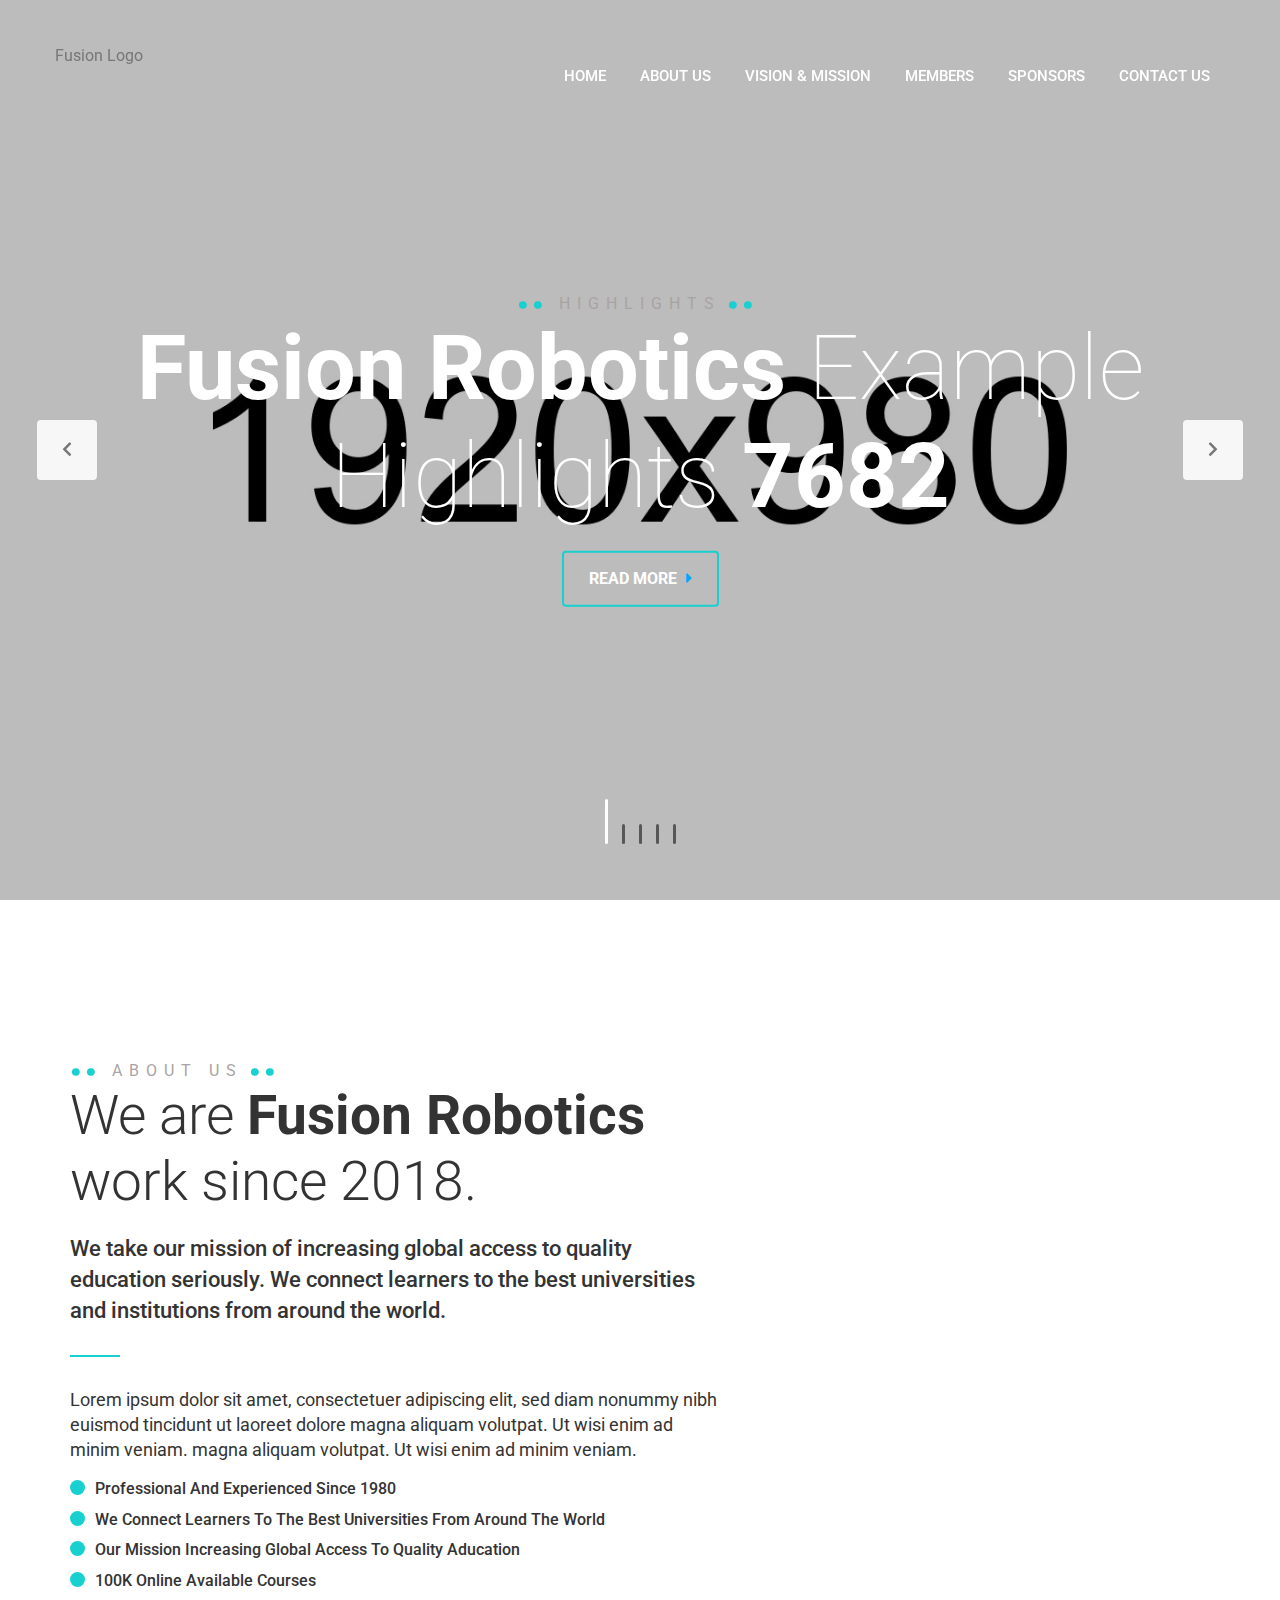
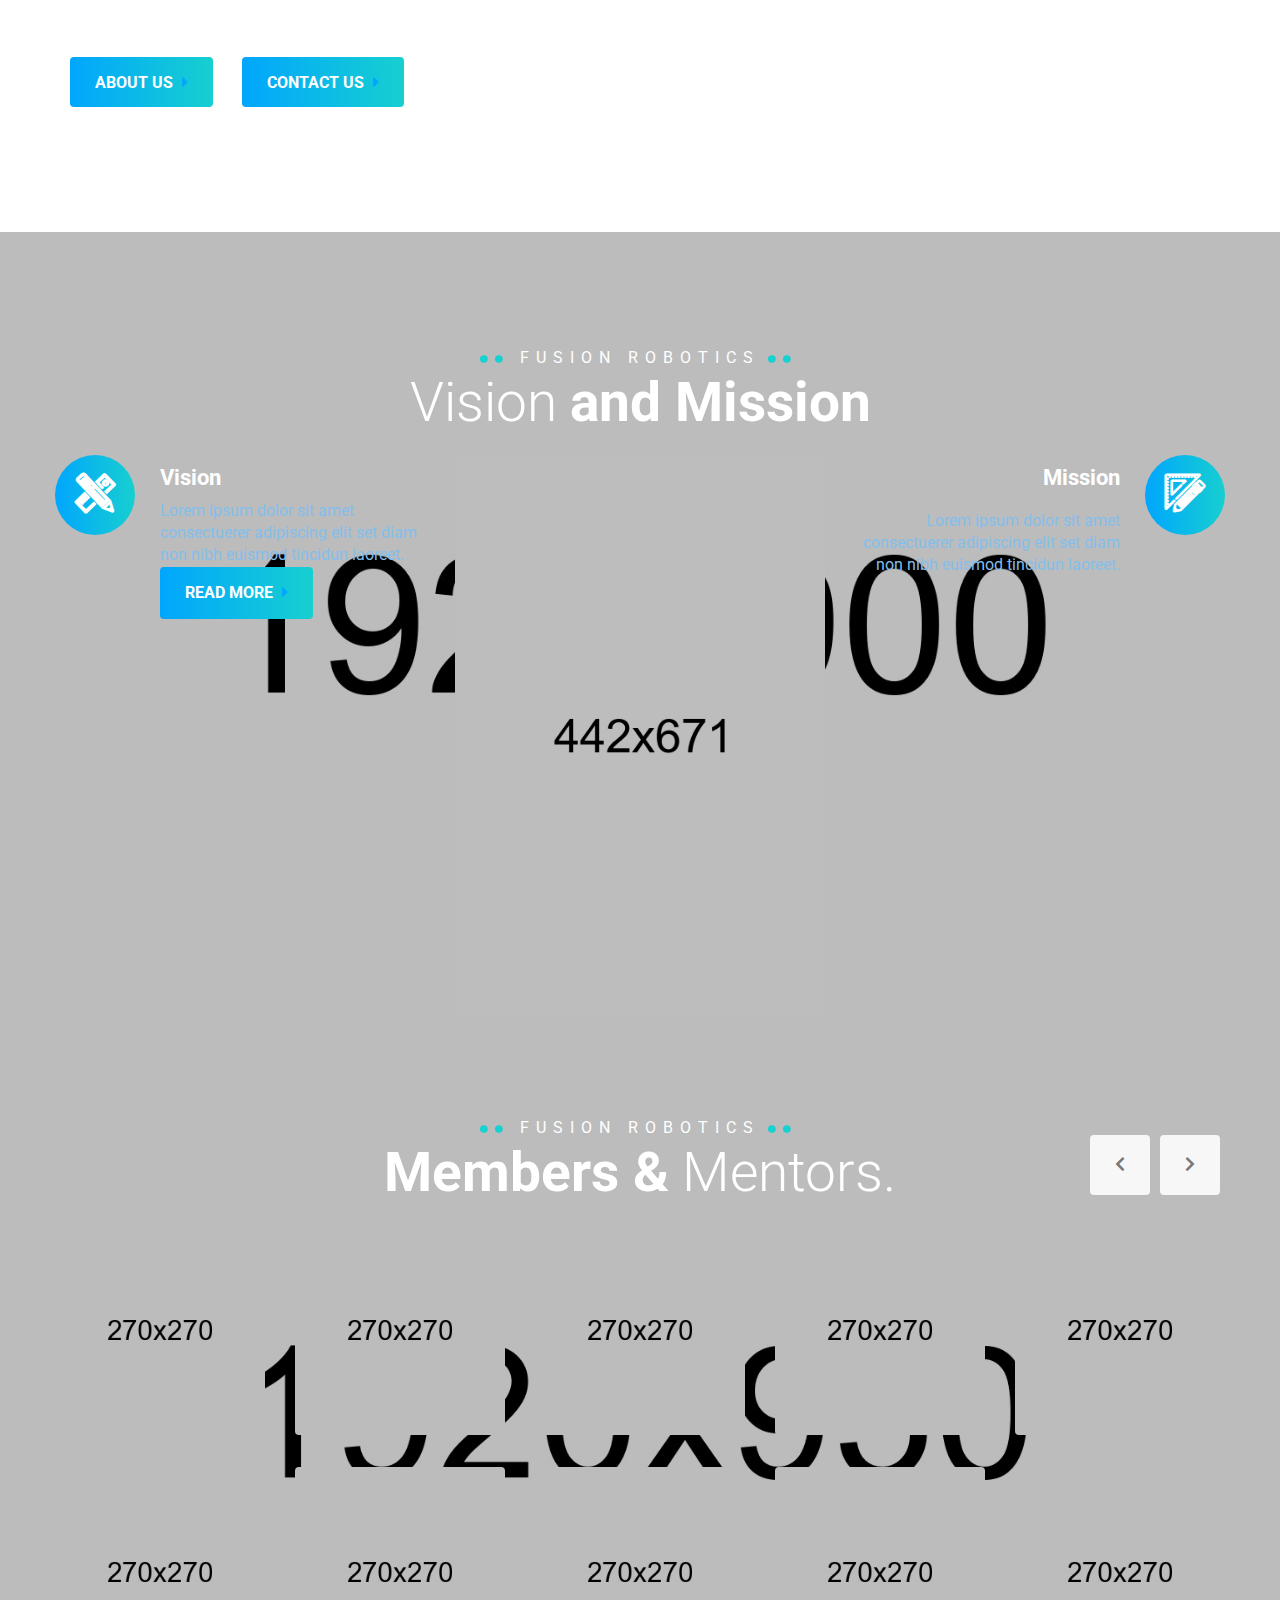
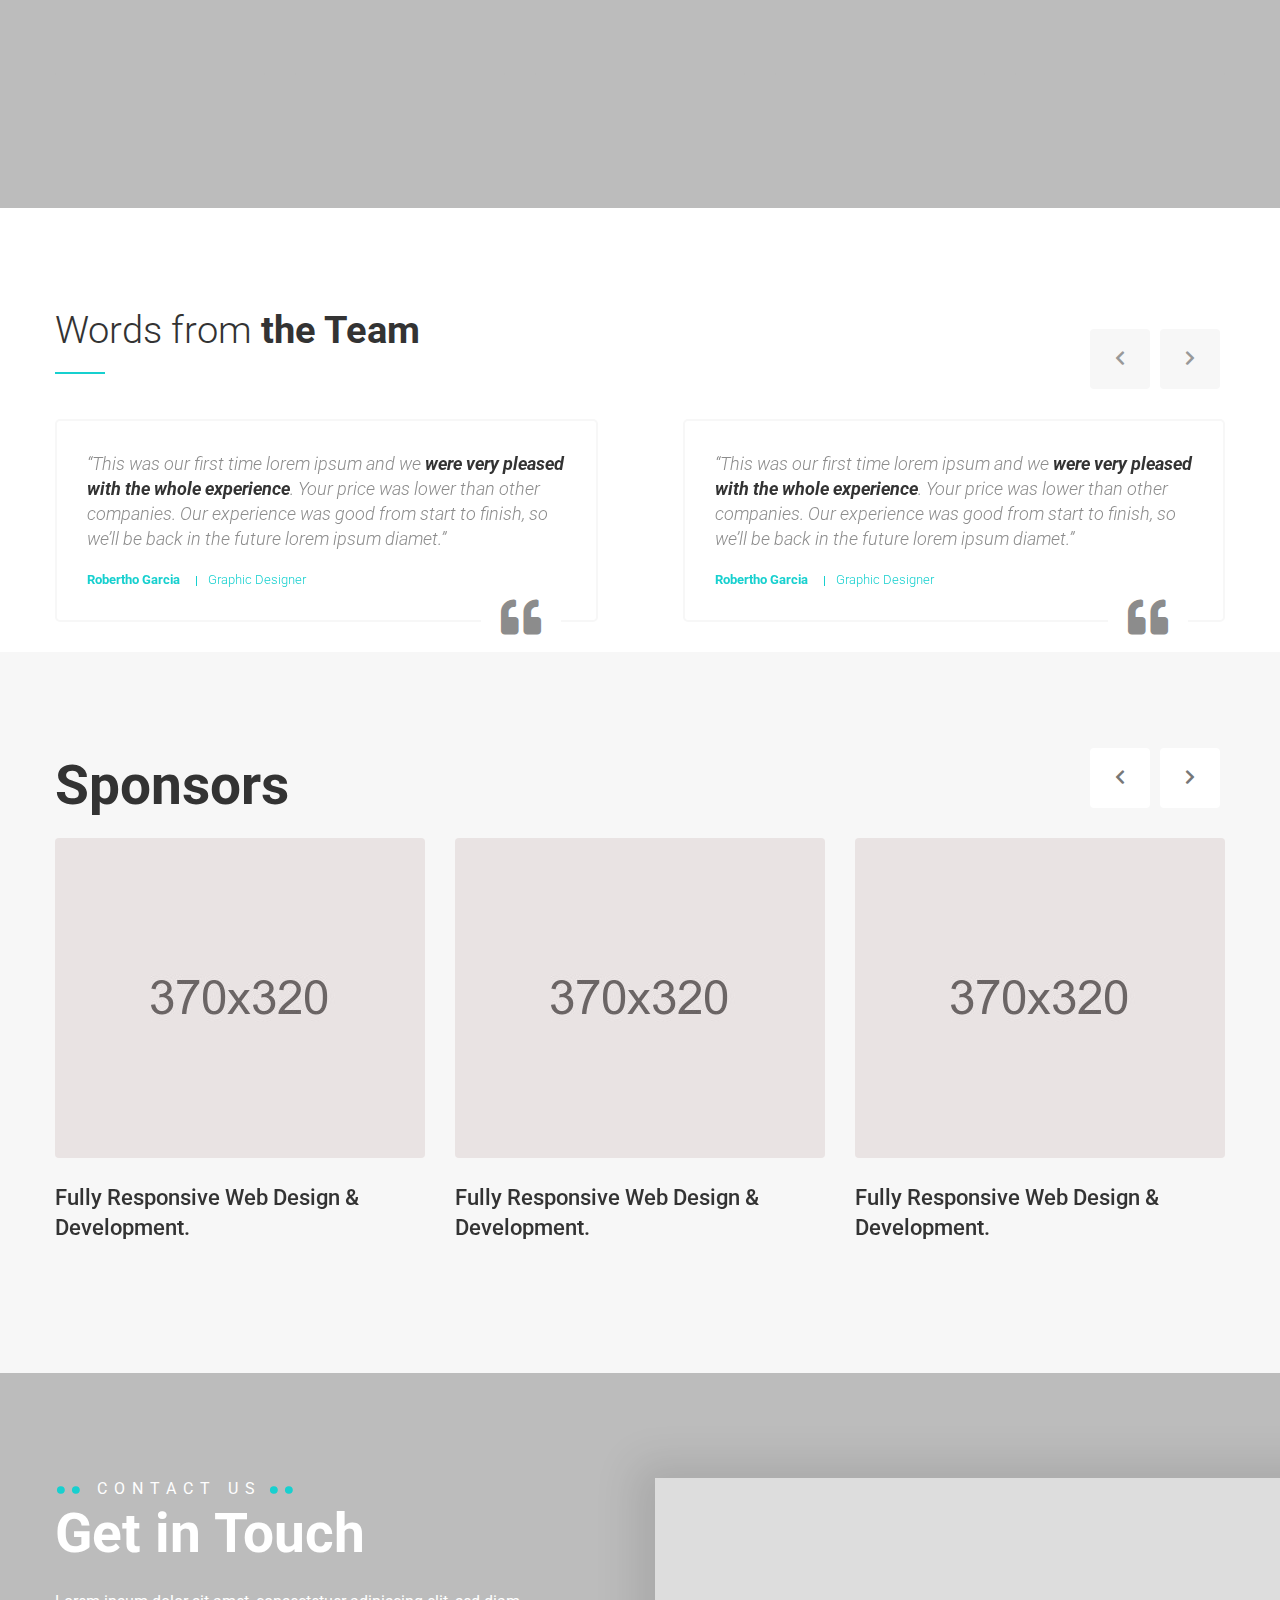
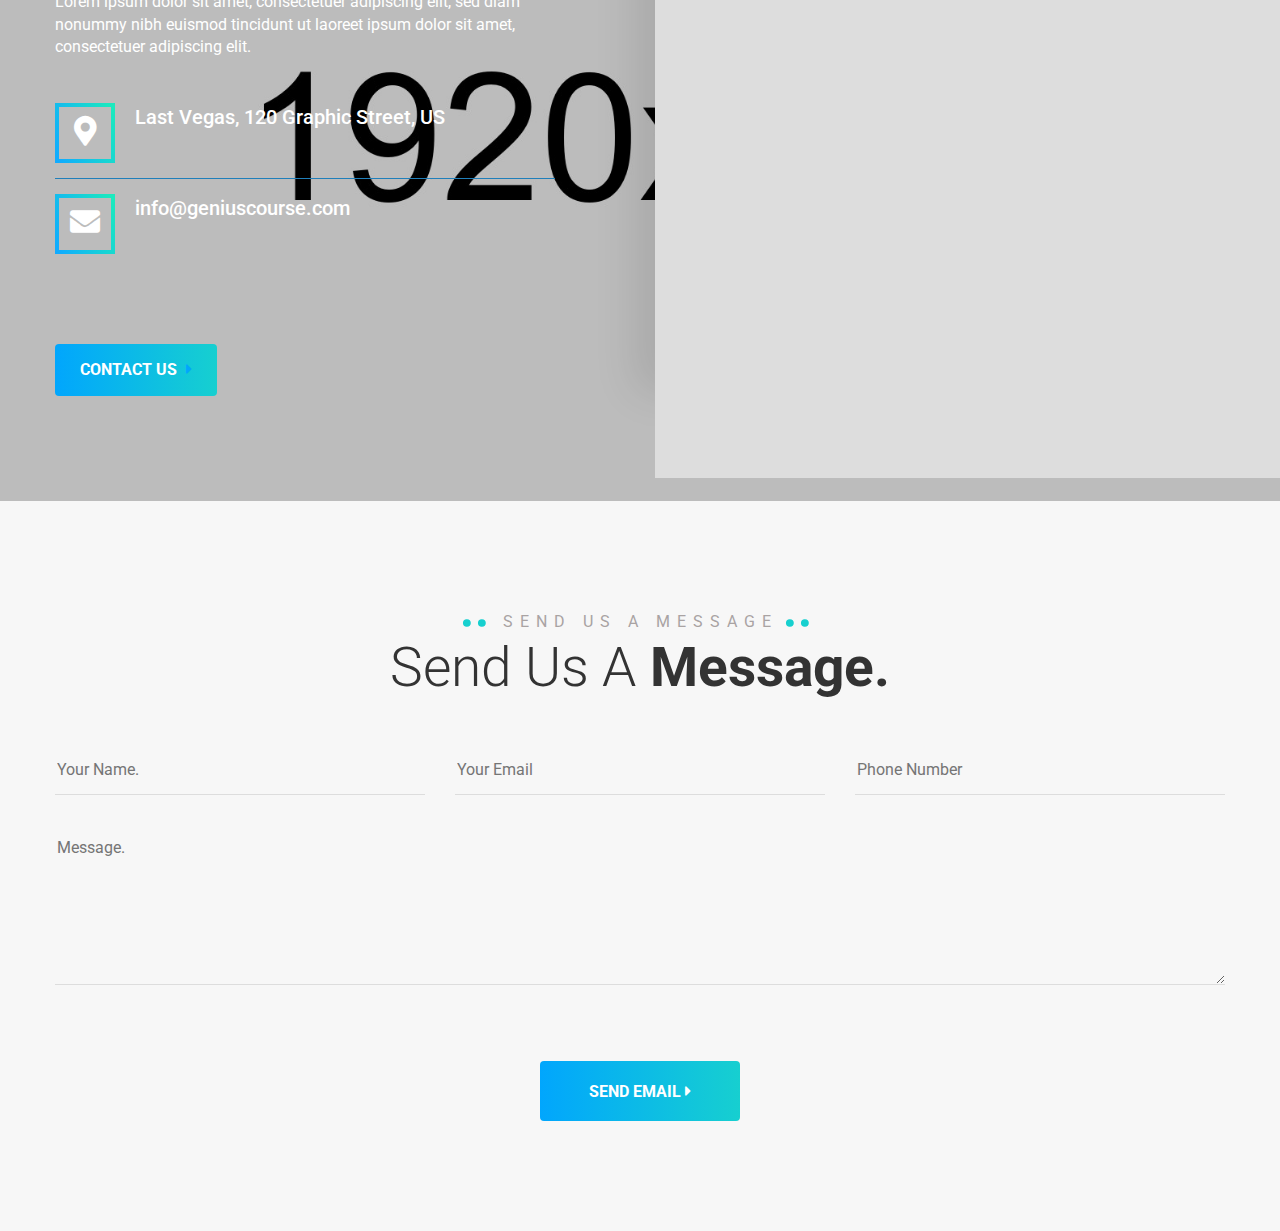
==== index.html @ 44305ffd "Finish UI" ====
<!doctype html>
<html lang="en">
<head>
	<meta charset="UTF-8">
	<title>Fusion Robotics - Home</title>

	<!-- Mobile Specific Meta -->
	<meta name="viewport" content="width=device-width, initial-scale=1">

	<link rel="stylesheet" href="assets/css/owl.carousel.css">
	<link rel="stylesheet" href="assets/css/fontawesome-all.css">
	<link rel="stylesheet" href="assets/css/flaticon.css">
	<link rel="stylesheet" type="text/css" href="assets/css/meanmenu.css">
	<link rel="stylesheet" href="assets/css/bootstrap.min.css">
	<link rel="stylesheet" href="assets/css/video.min.css">
	<link rel="stylesheet" href="assets/css/animate.min.css">
	<link rel="stylesheet" href="assets/css/lightbox.css">
	<link rel="stylesheet" href="assets/css/progess.css">
	<link rel="stylesheet" href="assets/css/style.css">
	<link rel="stylesheet" href="assets/css/responsive.css">

</head>

<body>

	<div id="preloader"></div>

	<!-- Start of Header section
		============================================= -->
		<header>
			<div id="main-menu"  class="main-menu-container">
				<div  class="main-menu">
					<div class="container">
						<div class="navbar-default">
							<div class="navbar-header float-left">
								Fusion Logo
							</div><!-- /.navbar-header -->
							<!-- Collect the nav links, forms, and other content for toggling -->
							<nav class="navbar-menu float-right">
								<div class="nav-menu ul-li">
									<ul>
										<li><a href="index.html">Home</a>
										</li>
										<li><a href="about.html">About Us</a></li>
										<li><a href="vision-mission.html">Vision & Mission</a></li>
										<li><a href="members.html">Members</a></li>
										<li><a href="sponsors.html">Sponsors</a>
										</li>
										<li><a href="contact.html">Contact Us</a></li>
									</ul>
								</div>
							</nav>

							<div class="mobile-menu">
								<nav>
									<ul>
										<li><a href="index.html">Home</a>
										</li>
										<li><a href="about.html">About Us</a></li>
										<li><a href="vision-mission.html">Vision & Mission</a></li>
										<li><a href="members.html">Members</a></li>
										<li><a href="sponsors.html">Sponsors</a>
										</li>
										<li><a href="contact.html">Contact Us</a></li>
									</ul>
								</nav>

							</div>
						</div>
					</div>
				</div>
			</div>
		</header>	
 	<!-- Start of Header section
 		============================================= -->


	<!-- Start of slider section
		============================================= -->
		<section id="slide" class="slider-section">
			<div id="slider-item" class="slider-item-details">
				<div  class="slider-area slider-bg-1 relative-position">
					<div class="slider-text">
						<div class="section-title mb20 headline text-center">
							<div class="layer-1-1">
								<span class="subtitle text-uppercase">Highlights</span>
							</div>
							<div class="layer-1-3">
								<h2><span>Fusion Robotics</span> Example <br> Highlights <span>7682</span></h2>
							</div>
						</div>
						<div class="layer-1-4">
							<div id="course-btn">
								<div class="genius-btn  text-center text-uppercase ul-li-block bold-font">
									<a href="#">Read More <i class="fas fa-caret-right"></i></a>
								</div>
							</div>
						</div>
					</div>
				</div>
				<div  class="slider-area slider-bg-1 relative-position">
					<div class="slider-text">
						<div class="section-title mb20 headline text-center">
							<div class="layer-1-1">
								<span class="subtitle text-uppercase">Highlights</span>
							</div>
							<div class="layer-1-3">
								<h2><span>Fusion Robotics</span> Example <br> Highlights <span>7682</span></h2>
							</div>
						</div>
						<div class="layer-1-4">
							<div id="course-btn">
								<div class="genius-btn  text-center text-uppercase ul-li-block bold-font">
									<a href="#">Read More <i class="fas fa-caret-right"></i></a>
								</div>
							</div>
						</div>
					</div>
				</div>
				
				<div  class="slider-area slider-bg-1 relative-position">
					<div class="slider-text">
						<div class="section-title mb20 headline text-center">
							<div class="layer-1-1">
								<span class="subtitle text-uppercase">Highlights</span>
							</div>
							<div class="layer-1-3">
								<h2><span>Fusion Robotics</span> Example <br> Highlights <span>7682</span></h2>
							</div>
						</div>
						<div class="layer-1-4">
							<div id="course-btn">
								<div class="genius-btn  text-center text-uppercase ul-li-block bold-font">
									<a href="#">Read More <i class="fas fa-caret-right"></i></a>
								</div>
							</div>
						</div>
					</div>
				</div>
				<div  class="slider-area slider-bg-1 relative-position">
					<div class="slider-text">
						<div class="section-title mb20 headline text-center">
							<div class="layer-1-1">
								<span class="subtitle text-uppercase">Highlights</span>
							</div>
							<div class="layer-1-3">
								<h2><span>Fusion Robotics</span> Example <br> Highlights <span>7682</span></h2>
							</div>
						</div>
						<div class="layer-1-4">
							<div id="course-btn">
								<div class="genius-btn  text-center text-uppercase ul-li-block bold-font">
									<a href="#">Read More <i class="fas fa-caret-right"></i></a>
								</div>
							</div>
						</div>
					</div>
				</div>
				<div  class="slider-area slider-bg-1 relative-position">
					<div class="slider-text">
						<div class="section-title mb20 headline text-center">
							<div class="layer-1-1">
								<span class="subtitle text-uppercase">Highlights</span>
							</div>
							<div class="layer-1-3">
								<h2><span>Fusion Robotics</span> Example <br> Highlights <span>7682</span></h2>
							</div>
						</div>
						<div class="layer-1-4">
							<div id="course-btn">
								<div class="genius-btn  text-center text-uppercase ul-li-block bold-font">
									<a href="#">Read More <i class="fas fa-caret-right"></i></a>
								</div>
							</div>
						</div>
					</div>
				</div>
			</div>
		</section>
	<!-- End of slider section
		============================================= -->

	<!-- Start of about us section
		============================================= -->
		<section id="about-us" class="about-us-section home-secound home-third">
			<div class="container">
				<div class="row">
					
					</div>
					<!-- /form -->

					<div class="col-md-7">
						<div class="about-us-text">
							<div class="section-title relative-position mb20 headline text-left">
								<span class="subtitle ml42 text-uppercase">ABOUT US</span>
								<h2>We are <span>Fusion Robotics</span>
								work since 2018.</h2>
								<p>We take our mission of increasing global access to quality education seriously. We connect learners to the best universities and institutions from around the world.</p>
							</div>
							<div class="about-content-text">
								<p>Lorem ipsum dolor sit amet, consectetuer adipiscing elit, sed diam nonummy nibh euismod tincidunt ut laoreet dolore magna aliquam volutpat. Ut wisi enim ad minim veniam. magna aliquam volutpat. Ut wisi enim ad minim veniam.</p>
								<div class="about-list mb65 ul-li-block">
									<ul>
										<li>Professional And Experienced Since 1980</li>
										<li>We Connect Learners To The Best  Universities From Around The World</li>
										<li>Our Mission Increasing Global Access To Quality Aducation</li>
										<li>100K Online Available Courses</li>
									</ul>
								</div>
								<div class="about-btn">
									<div class="genius-btn gradient-bg text-center text-uppercase ul-li-block bold-font">
										<a href="about.html">About Us <i class="fas fa-caret-right"></i></a>
									</div>
									<div class="genius-btn gradient-bg text-center text-uppercase ul-li-block bold-font">
										<a href="contact.html">Contact Us <i class="fas fa-caret-right"></i></a>
									</div>
								</div>
							</div>
						</div>
					</div>
				</div>
			</div>
		</section>
	<!-- End of about us section
		============================================= -->

		<!-- Start why choose section
		============================================= -->
		<section id="why-choose" class="why-choose-section version-four backgroud-style">
			<div class="container">
				<div class="section-title mb20 headline text-center">
					<span class="subtitle text-uppercase">Fusion Robotics</span>
					<h2>Vision  <span> and Mission</span></h2>
				</div>
				<div class="extra-features-content">
					<div class="row">
						<div class="col-md-4 col-sm-6">
							<div class="extra-left">
								<div class="extra-left-content">
									<div class="extra-icon-text text-left">
										<div class="features-icon gradient-bg text-center">
											<i class="flaticon-maths-class-materials-cross-of-a-pencil-and-a-ruler"></i>
										</div>
										<div class="features-text">
											<div class="features-text-title">
												<h3>Vision</h3>
											</div>
											<div class="features-text-dec">
												<span>Lorem ipsum dolor sit amet consectuerer adipiscing elit set diam non nibh euismod tincidun laoreet.</span>
											</div>
											<div class="genius-btn gradient-bg text-center text-uppercase ul-li-block bold-font">
												<a href="vision-mission.html">Read More <i class="fas fa-caret-right"></i></a>
											</div>
										</div>
									</div>
								</div>
							</div><!-- /extra-left -->
						</div>
						<!-- /col-sm-3 -->

						<div class="col-sm-4">
							<div class="extra-pic text-center">
								<img src="assets/img/banner/wc-2.png" alt="img">
							</div>
						</div>
						<!-- /col-sm-6 -->

						<div class="col-md-4 col-sm-6">
							<div class="extra-right">
								<div class="extra-left-content">
									<div class="extra-icon-text text-right">
										<div class="features-icon gradient-bg text-center">
											<i class="flaticon-ruler-and-pencil"></i>
										</div>
										<div class="features-text pt25">
											<div class="features-text-title text-right pb10">
												<h3>Mission</h3>
											</div>
											<div class="features-text-dec text-right">
												<span>Lorem ipsum dolor sit amet consectuerer adipiscing elit set diam non nibh euismod tincidun laoreet.</span>
											</div>
										</div>
									</div>
								</div>
						<!-- /col-sm-3 -->
					</div><!-- /row -->
				</div>
			</div>
		</section>
	<!-- End why choose section
		============================================= -->

	<!-- Start of genius teacher v2
		============================================= -->
		<section id="genius-teacher-2" class="genius-teacher-section-2 one-page-teacher backgroud-style">
			<div class="container">
				<div class="section-title mb20  headline text-center">
					<span class="subtitle text-uppercase">Fusion Robotics</span>
					<h2><span>Members &</span> Mentors.</h2>
				</div>
				<div class="teacher-third-slide">
					<div class="teacher-double">
						<div class="teacher-img-content relative-position">
							<img src="assets/img/teacher/ts-1.jpg" alt="">
							<div class="teacher-cntent">
								<div class="teacher-social-name ul-li-block">
									<ul>
										<li><a href="#"><i class="fab fa-linkedin fa-"></i></a></li>
									</ul>
									<div class="teacher-name">
										<span>Daniel
										Alvares</span>
									</div>
								</div>
							</div>
							<div class="teacher-category float-right">
								<span class="st-name">Mobile Apps </span>
							</div>
						</div>
						<div class="teacher-img-content relative-position">
							<img src="assets/img/teacher/ts-1.jpg" alt="">
							<div class="teacher-cntent">
								<div class="teacher-social-name ul-li-block">
									<ul>
										<li><a href="#"><i class="fab fa-linkedin fa-"></i></a></li>
									</ul>
									<div class="teacher-name">
										<span>Daniel
										Alvares</span>
									</div>
								</div>
							</div>
							<div class="teacher-category float-right">
								<span class="st-name">Mobile Apps </span>
							</div>
						</div>
					</div>					<div class="teacher-double">
						<div class="teacher-img-content relative-position">
							<img src="assets/img/teacher/ts-1.jpg" alt="">
							<div class="teacher-cntent">
								<div class="teacher-social-name ul-li-block">
									<ul>
										<li><a href="#"><i class="fab fa-linkedin fa-"></i></a></li>
									</ul>
									<div class="teacher-name">
										<span>Daniel
										Alvares</span>
									</div>
								</div>
							</div>
							<div class="teacher-category float-right">
								<span class="st-name">Mobile Apps </span>
							</div>
						</div>
						<div class="teacher-img-content relative-position">
							<img src="assets/img/teacher/ts-1.jpg" alt="">
							<div class="teacher-cntent">
								<div class="teacher-social-name ul-li-block">
									<ul>
										<li><a href="#"><i class="fab fa-linkedin fa-"></i></a></li>
									</ul>
									<div class="teacher-name">
										<span>Daniel
										Alvares</span>
									</div>
								</div>
							</div>
							<div class="teacher-category float-right">
								<span class="st-name">Mobile Apps </span>
							</div>
						</div>
					</div>					<div class="teacher-double">
						<div class="teacher-img-content relative-position">
							<img src="assets/img/teacher/ts-1.jpg" alt="">
							<div class="teacher-cntent">
								<div class="teacher-social-name ul-li-block">
									<ul>
										<li><a href="#"><i class="fab fa-linkedin fa-"></i></a></li>
									</ul>
									<div class="teacher-name">
										<span>Daniel
										Alvares</span>
									</div>
								</div>
							</div>
							<div class="teacher-category float-right">
								<span class="st-name">Mobile Apps </span>
							</div>
						</div>
						<div class="teacher-img-content relative-position">
							<img src="assets/img/teacher/ts-1.jpg" alt="">
							<div class="teacher-cntent">
								<div class="teacher-social-name ul-li-block">
									<ul>
										<li><a href="#"><i class="fab fa-linkedin fa-"></i></a></li>
									</ul>
									<div class="teacher-name">
										<span>Daniel
										Alvares</span>
									</div>
								</div>
							</div>
							<div class="teacher-category float-right">
								<span class="st-name">Mobile Apps </span>
							</div>
						</div>
					</div>					<div class="teacher-double">
						<div class="teacher-img-content relative-position">
							<img src="assets/img/teacher/ts-1.jpg" alt="">
							<div class="teacher-cntent">
								<div class="teacher-social-name ul-li-block">
									<ul>
										<li><a href="#"><i class="fab fa-linkedin fa-"></i></a></li>
									</ul>
									<div class="teacher-name">
										<span>Daniel
										Alvares</span>
									</div>
								</div>
							</div>
							<div class="teacher-category float-right">
								<span class="st-name">Mobile Apps </span>
							</div>
						</div>
						<div class="teacher-img-content relative-position">
							<img src="assets/img/teacher/ts-1.jpg" alt="">
							<div class="teacher-cntent">
								<div class="teacher-social-name ul-li-block">
									<ul>
										<li><a href="#"><i class="fab fa-linkedin fa-"></i></a></li>
									</ul>
									<div class="teacher-name">
										<span>Daniel
										Alvares</span>
									</div>
								</div>
							</div>
							<div class="teacher-category float-right">
								<span class="st-name">Mobile Apps </span>
							</div>
						</div>
					</div>					<div class="teacher-double">
						<div class="teacher-img-content relative-position">
							<img src="assets/img/teacher/ts-1.jpg" alt="">
							<div class="teacher-cntent">
								<div class="teacher-social-name ul-li-block">
									<ul>
										<li><a href="#"><i class="fab fa-linkedin fa-"></i></a></li>
									</ul>
									<div class="teacher-name">
										<span>Daniel
										Alvares</span>
									</div>
								</div>
							</div>
							<div class="teacher-category float-right">
								<span class="st-name">Mobile Apps </span>
							</div>
						</div>
						<div class="teacher-img-content relative-position">
							<img src="assets/img/teacher/ts-1.jpg" alt="">
							<div class="teacher-cntent">
								<div class="teacher-social-name ul-li-block">
									<ul>
										<li><a href="#"><i class="fab fa-linkedin fa-"></i></a></li>
									</ul>
									<div class="teacher-name">
										<span>Daniel
										Alvares</span>
									</div>
								</div>
							</div>
							<div class="teacher-category float-right">
								<span class="st-name">Mobile Apps </span>
							</div>
						</div>
					</div>					<div class="teacher-double">
						<div class="teacher-img-content relative-position">
							<img src="assets/img/teacher/ts-1.jpg" alt="">
							<div class="teacher-cntent">
								<div class="teacher-social-name ul-li-block">
									<ul>
										<li><a href="#"><i class="fab fa-linkedin fa-"></i></a></li>
									</ul>
									<div class="teacher-name">
										<span>Daniel
										Alvares</span>
									</div>
								</div>
							</div>
							<div class="teacher-category float-right">
								<span class="st-name">Mobile Apps </span>
							</div>
						</div>
						<div class="teacher-img-content relative-position">
							<img src="assets/img/teacher/ts-1.jpg" alt="">
							<div class="teacher-cntent">
								<div class="teacher-social-name ul-li-block">
									<ul>
										<li><a href="#"><i class="fab fa-linkedin fa-"></i></a></li>
									</ul>
									<div class="teacher-name">
										<span>Daniel
										Alvares</span>
									</div>
								</div>
							</div>
							<div class="teacher-category float-right">
								<span class="st-name">Mobile Apps </span>
							</div>
						</div>
					</div>					<div class="teacher-double">
						<div class="teacher-img-content relative-position">
							<img src="assets/img/teacher/ts-1.jpg" alt="">
							<div class="teacher-cntent">
								<div class="teacher-social-name ul-li-block">
									<ul>
										<li><a href="#"><i class="fab fa-linkedin fa-"></i></a></li>
									</ul>
									<div class="teacher-name">
										<span>Daniel
										Alvares</span>
									</div>
								</div>
							</div>
							<div class="teacher-category float-right">
								<span class="st-name">Mobile Apps </span>
							</div>
						</div>
						<div class="teacher-img-content relative-position">
							<img src="assets/img/teacher/ts-1.jpg" alt="">
							<div class="teacher-cntent">
								<div class="teacher-social-name ul-li-block">
									<ul>
										<li><a href="#"><i class="fab fa-linkedin fa-"></i></a></li>
									</ul>
									<div class="teacher-name">
										<span>Daniel
										Alvares</span>
									</div>
								</div>
							</div>
							<div class="teacher-category float-right">
								<span class="st-name">Mobile Apps </span>
							</div>
						</div>
					</div>
				</div>
			</div>
		</section>
	<!-- End of genius teacher v2
		============================================= -->

	<!-- Start of testimonial secound section
		============================================= -->
		<section id="testimonial_2" class="testimonial_2_section">
			<div class="container">
				<div class="testimonial-slide">
					<div class="section-title-2 mb65 headline text-left">
						<h2>Words from <span>the Team</span></h2>
					</div>

					<div  id="testimonial-slide-item" class="testimonial-slide-area">
						<div class="student-qoute">
							<p>“This was our first time lorem ipsum and we <b> were very pleased with the whole experience</b>. Your price was lower than other companies. Our experience was good from start to finish, so we’ll be back in the future lorem ipsum diamet.”</p>
							<div class="student-name-designation">
								<span class="st-name bold-font">Robertho Garcia </span>
								<span class="st-designation">Graphic Designer</span>
							</div>
						</div>

						<div class="student-qoute">
							<p>“This was our first time lorem ipsum and we <b> were very pleased with the whole experience</b>. Your price was lower than other companies. Our experience was good from start to finish, so we’ll be back in the future lorem ipsum diamet.”</p>
							<div class="student-name-designation">
								<span class="st-name bold-font">Robertho Garcia </span>
								<span class="st-designation">Graphic Designer</span>
							</div>
						</div>

						<div class="student-qoute">
							<p>“This was our first time lorem ipsum and we <b> were very pleased with the whole experience</b>. Your price was lower than other companies. Our experience was good from start to finish, so we’ll be back in the future lorem ipsum diamet.”</p>
							<div class="student-name-designation">
								<span class="st-name bold-font">Robertho Garcia </span>
								<span class="st-designation">Graphic Designer</span>
							</div>
						</div>

						<div class="student-qoute">
							<p>“This was our first time lorem ipsum and we <b> were very pleased with the whole experience</b>. Your price was lower than other companies. Our experience was good from start to finish, so we’ll be back in the future lorem ipsum diamet.”</p>
							<div class="student-name-designation">
								<span class="st-name bold-font">Robertho Garcia </span>
								<span class="st-designation">Graphic Designer</span>
							</div>
						</div>
					</div>
				</div>
			</div>
		</section>
	<!-- End  of testimonial secound section
		============================================= -->


	<!-- Start popular course
		============================================= -->
		<section id="popular-course" class="popular-course-section popular-three">
			<div class="container">
				<div class="section-title mb20 headline text-left">
					<h2><span>Sponsors</span></h2>
				</div>
				<div id="course-slide-item" class="course-slide">
					<div class="course-item-pic-text">
						<div class="course-pic relative-position mb25">
							<img src="assets/img/course/c-1.jpg" alt="">
						</div>
						<div class="course-item-text">
							<div class="course-title mt10 headline pb45 relative-position">
								<h3><a href="#">Fully Responsive Web Design & Development.</a></h3>
							</div>
						</div>
					</div>
					<!-- /item -->

					<div class="course-item-pic-text">
						<div class="course-pic relative-position mb25">
							<img src="assets/img/course/c-1.jpg" alt="">
						</div>
						<div class="course-item-text">
							<div class="course-title mt10 headline pb45 relative-position">
								<h3><a href="#">Fully Responsive Web Design & Development.</a></h3>
							</div>
						</div>
					</div>
					<!-- /item -->

					<div class="course-item-pic-text">
						<div class="course-pic relative-position mb25">
							<img src="assets/img/course/c-1.jpg" alt="">
						</div>
						<div class="course-item-text">
							<div class="course-title mt10 headline pb45 relative-position">
								<h3><a href="#">Fully Responsive Web Design & Development.</a></h3>
							</div>
						</div>
					</div>
					<!-- /item -->
					<div class="course-item-pic-text">
						<div class="course-pic relative-position mb25">
							<img src="assets/img/course/c-1.jpg" alt="">
						</div>
						<div class="course-item-text">
							<div class="course-title mt10 headline pb45 relative-position">
								<h3><a href="#">Fully Responsive Web Design & Development.</a></h3>
							</div>
						</div>
					</div>
					<!-- /item -->

					<div class="course-item-pic-text">
						<div class="course-pic relative-position mb25">
							<img src="assets/img/course/c-1.jpg" alt="">
						</div>
						<div class="course-item-text">
							<div class="course-title mt10 headline pb45 relative-position">
								<h3><a href="#">Fully Responsive Web Design & Development.</a></h3>
							</div>
						</div>
					</div>
					<!-- /item -->
				</div>
			</div>
		</section>
	<!-- End popular course
		============================================= -->

	<!-- Start of contact area
		============================================= -->
		<section id="contact-area" class="contact-area-section backgroud-style">
			<div class="container">
				<div class="contact-area-content">
					<div class="row">
						<div class="col-md-6">
							<div class="contact-left-content">
								<div class="section-title  mb45 headline text-left">
									<span class="subtitle ml42  text-uppercase">CONTACT US</span>
									<h2><span>Get in Touch</span></h2>
									<p>
										Lorem ipsum dolor sit amet, consectetuer adipiscing elit, sed diam nonummy nibh euismod tincidunt ut laoreet  ipsum dolor sit amet, consectetuer adipiscing elit.
									</p>
								</div>

								<div class="contact-address">
									<div class="contact-address-details">
										<div class="address-icon relative-position text-center float-left">
											<i class="fas fa-map-marker-alt"></i>
										</div>
										<div class="address-details ul-li-block">
											<ul>
												<li>Last Vegas, 120 Graphic Street, US</li>
											</ul>
										</div>
									</div>
									<div class="contact-address-details">
										<div class="address-icon relative-position text-center float-left">
											<i class="fas fa-envelope"></i>
										</div>
										<div class="address-details ul-li-block">
											<ul>
												<li>info@geniuscourse.com</li>
											</ul>
										</div>
									</div>
								</div>
							</div>
							<div class="genius-btn mt60 gradient-bg text-center text-uppercase ul-li-block bold-font">
								<a href="contact.html">Contact Us <i class="fas fa-caret-right"></i></a>
							</div>
						</div>

						<div class="col-md-6">
							<div id="contact-map" class="contact-map-section">
								<div id="google-map">
									<div id="googleMaps" class="google-map-container"></div>
								</div><!-- /#google-map-->
							</div>
						</div>
					</div>
				</div>
			</div>
		</section>
	<!-- End of contact area
		============================================= -->
		<!-- Start of contact area form
		============================================= -->
		<section id="contact-form" class="contact-form-area_3">
			<div class="container">
				<div class="section-title mb45 headline text-center">
					<span class="subtitle text-uppercase">Send us a message</span>
					<h2>Send Us A<span> Message.</span></h2>
				</div>
				
				<div class="contact_third_form">
					<form class="contact_form" action="#" method="POST" enctype="multipart/form-data">
						<div class="row">
							<div class="col-md-4">
								<div class="contact-info">
									<input class="name" name="name" type="text" placeholder="Your Name.">
								</div>
							</div>
							<div class="col-md-4">
								<div class="contact-info">
									<input class="email" name="email" type="email" placeholder="Your Email">
								</div>
							</div>
							<div class="col-md-4">
								<div class="contact-info">
									<input class="number" name="number" type="number" placeholder="Phone Number">
								</div>
							</div>
						</div>
						<textarea  placeholder="Message."></textarea>
						<div class="nws-button text-center  gradient-bg text-uppercase">
							<button type="submit" value="Submit">SEND EMAIL <i class="fas fa-caret-right"></i></button> 
						</div>
					</form>
				</div>
			</div>
		</section>
	<!-- End of contact area form
		============================================= -->

		<!-- For Js Library -->
		<script src="assets/js/jquery-2.1.4.min.js"></script>
		<script src="assets/js/bootstrap.min.js"></script>
		<script src="assets/js/popper.min.js"></script>
		<script src="assets/js/owl.carousel.min.js"></script>
		<script src="assets/js/jarallax.js"></script>
		<script src="assets/js/jquery.magnific-popup.min.js"></script>
		<script src="assets/js/lightbox.js"></script>
		<script src="assets/js/jquery.meanmenu.js"></script>
		<script src="assets/js/scrollreveal.min.js"></script>
		<script src="assets/js/jquery.counterup.min.js"></script>
		<script src="assets/js/waypoints.min.js"></script>
		<script src="assets/js/jquery-ui.js"></script>
		<script src="assets/js/gmap3.min.js"></script>
		<script src="assets/js/switch.js"></script>
		<script src="http://maps.google.com/maps/api/js?key=AIzaSyC61_QVqt9LAhwFdlQmsNwi5aUJy9B2SyA"></script>

		<script src="assets/js/script.js"></script>
	</body>
	</html>
---- assets/css/flaticon.css ----
/*
  	Flaticon icon font: Flaticon
  	Creation date: 22/04/2018 12:48
  	*/

    @font-face {
      font-family: "Flaticon";
      src: url("../fonts/Flaticon.eot");
      src: url("../fonts/Flaticon.eot?#iefix") format("embedded-opentype"),
      url("../fonts/Flaticon.woff") format("woff"),
      url("../fonts/Flaticon.ttf") format("truetype"),
      url("../fonts/Flaticon.svg#Flaticon") format("svg");
      font-weight: normal;
      font-style: normal;
    }

    @media screen and (-webkit-min-device-pixel-ratio:0) {
      @font-face {
        font-family: "Flaticon";
        src: url("../fonts/Flaticon.svg#Flaticon") format("svg");
      }
    }

    [class^="flaticon-"]:before, [class*=" flaticon-"]:before,
    [class^="flaticon-"]:after, [class*=" flaticon-"]:after {   
      font-family: Flaticon;
      font-style: normal;
      line-height: 0;
      font-weight: 700;
    }

    .flaticon-pie-chart:before { content: "\f100"; }
    .flaticon-ruler-and-pencil:before { content: "\f101"; }
    .flaticon-clipboards:before { content: "\f102"; }
    .flaticon-technology-2:before { content: "\f103"; }
    .flaticon-technology-1:before { content: "\f104"; }
    .flaticon-cogwheel:before { content: "\f105"; }
    .flaticon-dna:before { content: "\f106"; }
    .flaticon-business:before { content: "\f107"; }
    .flaticon-app-store:before { content: "\f108"; }
    .flaticon-artist-tools:before { content: "\f109"; }
    .flaticon-technology:before { content: "\f10a"; }
    .flaticon-list:before { content: "\f10b"; }
    .flaticon-clipboard-with-pencil:before { content: "\f10c"; }
    .flaticon-maths-class-materials-cross-of-a-pencil-and-a-ruler:before { content: "\f10d"; }
    .flaticon-group:before { content: "\f10e"; }
    .flaticon-favorites-button:before { content: "\f10f"; }
    .flaticon-book:before { content: "\f110"; }
    .flaticon-graduation-hat:before { content: "\f111"; }
---- assets/css/video.min.css ----
code,pre{tab-size:4}.mfp-preloader{font-size:13px}.get-code-window{position:relative;background:#FFF;padding:2em 3em;width:auto;margin:20px auto;max-width:600px}#magnific_popup_documentation{font-size:3em;margin-bottom:1em;font-weight:700;text-align:center}.grid-c{clear:both}.grid-c p{margin-bottom:.5em}.grid-c{overflow:hidden;margin:0 -1em}.gc3{-moz-box-sizing:border-box;-webkit-box-sizing:border-box;box-sizing:border-box;width:50%;float:left;padding:1em;overflow:hidden}.grid-c .gc3:nth-of-type(2n+1){clear:left}#broken-glass{height:100%;-webkit-tap-highlight-color:transparent;position:absolute;left:0;top:0;width:100%}#header-links{font-size:16px}#markdown-toc{position:fixed;left:0;top:50px;padding:20px;background:rgba(255,255,255,.71);-webkit-backface-visibility:hidden;list-style:none}#markdown-toc a[href="#magnific-popup-docs"]{display:none}#markdown-toc:before{content:'Table of contents';font-weight:700;display:block;margin-bottom:10px}@media all and (max-width:75em){#markdown-toc{position:static;padding:0;background:0 0}}#markdown-toc code,pre{font-family:Consolas,"Liberation Mono",Courier,monospace}code{background:#F8F8F8;padding:.1em .4em;color:#c82829;font-size:13px}pre{background:0 0;line-height:18px;overflow:auto;padding:20px 25px;border-radius:2px}pre code{border:0;padding:0;background:0 0;color:#000;font-size:13px}.highlight{position:relative;margin-bottom:.5em;margin-left:-1.5em;width:100%;padding:0 1.5em;background-color:#F5FAFC}pre code:before{display:block;position:absolute;right:3px;top:6px;padding:3px 7px 0;color:#889499;font-size:12px;line-height:13px}code.html:before{content:'HTML'}code.javascript:before{content:'JS'}code.css:before{content:'CSS'}#mc_embed_signup{max-width:350px;padding:32px;background:#EEE}#mc_embed_signup input[type=email]{border:1px solid #CCC;border-top:1px solid #999;padding:5px;font-size:18px;width:200px;margin-right:10px;height:25px;transition:all .3s ease;-moz-transition:all .3s ease;-webkit-transition:all .3s ease;border-radius:2px;-moz-border-radius:2px;-webkit-border-radius:2px}#mc_embed_signup input[type=email]:focus{background-color:#FFF;border:1px solid #3169B3;box-shadow:#3169B3 0 0 5px;-moz-box-shadow:#3169B3 0 0 5px;-webkit-box-shadow:#3169B3 0 0 5px;outline:0}#mc_embed_signup input[type=submit]{border:1px solid #3169B3;font-size:13px;font-weight:700;color:#FFF;height:auto;padding:8px 13px;cursor:pointer;background-color:#3169B3;display:inline-block;width:auto;-webkit-appearance:none;border-radius:2px;-moz-border-radius:2px;-webkit-border-radius:2px;vertical-align:top}.embed-form{position:relative}#mc_embed_signup #main-wrapper{background:0 0;max-width:800px;width:100%;margin:2em auto 4em;padding:0 3em 3em;-moz-box-sizing:border-box;-webkit-box-sizing:border-box;box-sizing:border-box;position:relative}.white-popup-block{background:#FFF;padding:20px 30px;text-align:left;max-width:650px;margin:40px auto;position:relative}#examples:after{content:'to view source click on the title of example';opacity:.4;font-weight:400;font-size:14px;margin-top:13px;float:right}.example{margin-bottom:20px;position:relative}.square-tmb{margin:0 10px 0 0;cursor:pointer}.zoom-cursor{cursor:-webkit-zoom-in;cursor:-moz-zoom-in;cursor:zoom-in}.example a,a.popup-link{text-decoration:none;border-bottom:1px dotted}.example a:hover,a.popup-link:hover{text-decoration:none}#image-gallery a,#single-image{border-bottom:none}.not-ready-yet-notice{padding:20px;background:#EEE}#footer{border-top:1px solid #DDD;padding-top:3em;margin:5em 0 0;width:100%;text-align:center;opacity:.9}#conditional-lightbox-notice{display:none}#logo-status{opacity:0;-webkit-transition:opacity .5s;-moz-transition:opacity .5s;transition:opacity .5s;width:100%;text-align:center}#logo-status.down{opacity:1}code.def{padding:0;background:#FFF;border:0;display:block;margin-bottom:8px;margin-top:-10px;color:#A3A3A3}@media all and (max-width:50em){#logo}@media all and (max-width:30em){#examples:after{display:none}.gc3{width:100%}.grid-c .gc3:nth-of-type(2n+1){clear:none}#main-wrapper{padding:1em;margin-top:0}.highlight{padding:.2em 1em;margin:1em -1em}}@media all and (max-width:700px){.zoom-cursor{cursor:pointer}#conditional-lightbox-notice{display:block;padding:10px;background:#FFEAEA}}#logo-overlay{width:100%;height:75px;background:red;position:absolute;left:0;top:0;opacity:0}#mfp-build-tool{background:#FFF;padding:30px 40px 40px;max-width:500px;text-align:left;margin:10px auto;position:relative}#mfp-build-tool #mfp-build-form label{display:block;margin-bottom:5px;min-height:18px;padding-left:18px}#mfp-build-form input[type=checkbox]{margin:3px 5px 3px -18px;line-height:normal;cursor:pointer;width:auto;float:left}#mfp-build-status{min-height:40px}#mfp-build-status .error{color:#830C0C}#mfp-build-status .success{color:#014B04}#mfp-build-status .progress{color:#000}#smashing{text-align:center;font-weight:700}#smashing strong{color:#EF4A35}.smashing-link{margin-left:29px;position:relative}.smashing-link:before{content:'';display:inline-block;width:24px;height:24px;background:url(http://dimsemenov.com/images/sm-logo-24x24.png);position:absolute;top:-4px;left:-28px}#hackernews{margin-left:24px}#hackernews:before{background:url(http://dimsemenov.com/images/hn-logo-18x18.gif);width:18px;height:18px;top:-1px;left:-22px}.share-buttons{text-align:center}.share-buttons .share-buttons{position:relative;margin:70px 0}#tweet{background:#0096c4}#like{background:#3b5998}#gplus{background:#d34836}#vkcom{background:#6e8fb1}pre .comment,pre .diff .header,pre .javadoc,pre .template_comment{color:#998;font-style:italic}pre .css .rule .keyword,pre .javascript .title,pre .keyword,pre .nginx .title,pre .request,pre .status,pre .subst,pre .winutils{color:#333;font-weight:700}pre .hexcolor,pre .number,pre .ruby .constant{color:#099}pre .phpdoc,pre .string,pre .tag .value,pre .tex .formula{color:#D01040}pre .id,pre .title{color:#900;font-weight:700}pre .clojure .title,pre .javascript .title,pre .lisp .title,pre .subst{font-weight:400}pre .class .title,pre .haskell .type,pre .tex .command,pre .vhdl .literal{color:#458;font-weight:700}pre .django .tag .keyword,pre .rules .property,pre .tag,pre .tag .title{color:navy;font-weight:400}pre .attribute,pre .lisp .body,pre .variable{color:teal}pre .regexp{color:#009926}pre .class{color:#458;font-weight:700}pre .built_in,pre .clojure .built_in,pre .lisp .title{color:#0086b3}pre .cdata,pre .doctype,pre .pi,pre .preprocessor,pre .shebang{color:#999;font-weight:700}pre .deletion{background:#fdd}pre .addition{background:#dfd}pre .diff .change{background:#0086b3}pre .chunk{color:#aaa}#documentation-intro{background:#2b2b2b;text-align:center;padding:3em;width:100%;margin-left:-3em;margin-bottom:3em}#documentation-intro #id1{display:none}.hll{background-color:#ffc}.c{color:#998;font-style:italic}.err{color:#a61717;background-color:#e3d2d2}.k,.o{color:#000;font-weight:700}.cm{color:#998;font-style:italic}.cp{color:#999;font-weight:700;font-style:italic}.c1{color:#998;font-style:italic}.cs{color:#999;font-weight:700;font-style:italic}.gd{color:#000;background-color:#fdd}.ge{color:#000;font-style:italic}.gr{color:#a00}.gh{color:#999}.gi{color:#000;background-color:#dfd}.go{color:#888}.gp{color:#555}.gs{font-weight:700}.gu{color:#aaa}.gt{color:#a00}.kc,.kd,.kn,.kp,.kr{color:#000;font-weight:700}.kt{color:#458;font-weight:700}.m{color:#099}.s{color:#d01040}.na{color:teal}.nb{color:#0086b3}.nc{color:#458;font-weight:700}.no{color:teal}.nd{color:#3c5d5d;font-weight:700}.ni{color:purple}.ne,.nf,.nl{color:#900;font-weight:700}.nn{color:#555}.nt{color:navy}.nv{color:teal}.ow{color:#000;font-weight:700}.w{color:#bbb}.mf,.mh,.mi,.mo{color:#099}.s2,.sb,.sc,.sd,.se,.sh,.si,.sx{color:#d01040}.sr{color:#009926}.s1{color:#d01040}.ss{color:#990073}.bp{color:#999}.vc,.vg,.vi{color:teal}.il{color:#099}.mfp-bg{top:0;left:0;width:100%;height:100%;z-index:1042;overflow:hidden;position:fixed;background:#0b0b0b;opacity:.8;filter:alpha(opacity=80)}.mfp-wrap{top:0;left:0;width:100%;height:100%;z-index:1043;position:fixed;outline:0!important;-webkit-backface-visibility:hidden}.mfp-container{text-align:center;position:absolute;width:100%;height:100%;left:0;top:0;padding:0 8px;-webkit-box-sizing:border-box;-moz-box-sizing:border-box;box-sizing:border-box}.mfp-container:before{content:'';display:inline-block;height:100%;vertical-align:middle}.mfp-align-top .mfp-container:before{display:none}.mfp-content{position:relative;display:inline-block;vertical-align:middle;margin:0 auto;text-align:left;z-index:1045}.mfp-ajax-holder .mfp-content,.mfp-inline-holder .mfp-content{width:100%;cursor:auto}.mfp-ajax-cur{cursor:progress}.mfp-zoom-out-cur,.mfp-zoom-out-cur .mfp-image-holder .mfp-close{cursor:-moz-zoom-out;cursor:-webkit-zoom-out;cursor:zoom-out}.mfp-zoom{cursor:pointer;cursor:-webkit-zoom-in;cursor:-moz-zoom-in;cursor:zoom-in}.mfp-auto-cursor .mfp-content{cursor:auto}.mfp-arrow,.mfp-close,.mfp-counter,.mfp-preloader{-webkit-user-select:none;-moz-user-select:none;user-select:none}.mfp-loading.mfp-figure{display:none}.mfp-hide{display:none!important}.mfp-preloader{color:#CCC;position:absolute;top:50%;width:auto;text-align:center;margin-top:-.8em;left:8px;right:8px;z-index:1044}.mfp-s-error .mfp-content,.mfp-s-ready .mfp-preloader{display:none}button.mfp-arrow,button.mfp-close{overflow:visible;cursor:pointer;background:0 0;border:0;-webkit-appearance:none;display:block;outline:0;padding:0;z-index:1046;-webkit-box-shadow:none;box-shadow:none}button::-moz-focus-inner{padding:0;border:0}.mfp-close{width:44px;height:44px;line-height:44px;position:absolute;right:0;top:0;text-decoration:none;text-align:center;opacity:.65;filter:alpha(opacity=65);padding:0 0 18px 10px;color:#FFF;font-style:normal;font-size:28px;font-family:Arial,Baskerville,monospace}.mfp-close:focus,.mfp-close:hover{opacity:1;filter:alpha(opacity=100)}.mfp-close:active{top:1px}.mfp-close-btn-in .mfp-close{color:#333}.mfp-iframe-holder .mfp-close,.mfp-image-holder .mfp-close{color:#FFF;right:-6px;text-align:right;padding-right:6px;width:100%}.mfp-counter{position:absolute;top:0;right:0;color:#CCC;font-size:12px;line-height:18px;white-space:nowrap}.mfp-arrow{position:absolute;opacity:.65;filter:alpha(opacity=65);margin:-55px 0 0;top:50%;padding:0;width:90px;height:110px;-webkit-tap-highlight-color:transparent}.mfp-arrow:active{margin-top:-54px}.mfp-arrow:focus,.mfp-arrow:hover{opacity:1;filter:alpha(opacity=100)}.mfp-arrow .mfp-a,.mfp-arrow .mfp-b,.mfp-arrow:after,.mfp-arrow:before{content:'';display:block;width:0;height:0;position:absolute;left:0;top:0;margin-top:35px;margin-left:35px;border:inset transparent}.mfp-arrow .mfp-a,.mfp-arrow:after{border-top-width:13px;border-bottom-width:13px;top:8px}.mfp-arrow .mfp-b,.mfp-arrow:before{border-top-width:21px;border-bottom-width:21px;opacity:.7}.mfp-arrow-left{left:0}.mfp-arrow-left .mfp-a,.mfp-arrow-left:after{border-right:17px solid #FFF;margin-left:31px}.mfp-arrow-left .mfp-b,.mfp-arrow-left:before{margin-left:25px;border-right:27px solid #3F3F3F}.mfp-arrow-right{right:0}.mfp-arrow-right .mfp-a,.mfp-arrow-right:after{border-left:17px solid #FFF;margin-left:39px}.mfp-arrow-right .mfp-b,.mfp-arrow-right:before{border-left:27px solid #3F3F3F}.mfp-iframe-holder{padding-top:40px;padding-bottom:40px}.mfp-iframe-holder .mfp-content{line-height:0;width:100%;max-width:900px}.mfp-iframe-holder .mfp-close{top:-40px}.mfp-iframe-scaler{width:100%;height:0;overflow:hidden;padding-top:56.25%}.mfp-iframe-scaler iframe{position:absolute;display:block;top:0;left:0;width:100%;height:100%;box-shadow:0 0 8px rgba(0,0,0,.6);background:#000}img.mfp-img{width:auto;max-width:100%;height:auto;display:block;line-height:0;-webkit-box-sizing:border-box;-moz-box-sizing:border-box;box-sizing:border-box;padding:40px 0;margin:0 auto}.mfp-figure{line-height:0}.mfp-figure:after{content:'';position:absolute;left:0;top:40px;bottom:40px;display:block;right:0;width:auto;height:auto;z-index:-1;box-shadow:0 0 8px rgba(0,0,0,.6);background:#444}.mfp-figure small{color:#BDBDBD;display:block;font-size:12px;line-height:14px}.mfp-figure figure{margin:0}.mfp-bottom-bar{margin-top:-36px;position:absolute;top:100%;left:0;width:100%;cursor:auto}.mfp-title{text-align:left;line-height:18px;color:#F3F3F3;word-wrap:break-word;padding-right:36px}.mfp-image-holder .mfp-content{max-width:100%}.mfp-gallery .mfp-image-holder .mfp-figure{cursor:pointer}@media screen and (max-width:800px) and (orientation:landscape),screen and (max-height:300px){.mfp-img-mobile .mfp-image-holder{padding-left:0;padding-right:0}.mfp-img-mobile img.mfp-img{padding:0}.mfp-img-mobile .mfp-figure:after{top:0;bottom:0}.mfp-img-mobile .mfp-figure small{display:inline;margin-left:5px}.mfp-img-mobile .mfp-bottom-bar{background:rgba(0,0,0,.6);bottom:0;margin:0;top:auto;padding:3px 5px;position:fixed;-webkit-box-sizing:border-box;-moz-box-sizing:border-box;box-sizing:border-box}.mfp-img-mobile .mfp-bottom-bar:empty{padding:0}.mfp-img-mobile .mfp-counter{right:5px;top:3px}.mfp-img-mobile .mfp-close{top:0;right:0;width:35px;height:35px;line-height:35px;background:rgba(0,0,0,.6);position:fixed;text-align:center;padding:0}}@media all and (max-width:900px){.mfp-arrow{-webkit-transform:scale(.75);transform:scale(.75)}.mfp-arrow-left{-webkit-transform-origin:0;transform-origin:0}.mfp-arrow-right{-webkit-transform-origin:100%;transform-origin:100%}.mfp-container{padding-left:6px;padding-right:6px}}.mfp-ie7 .mfp-img{padding:0}.mfp-ie7 .mfp-bottom-bar{width:600px;left:50%;margin-left:-300px;margin-top:5px;padding-bottom:5px}.mfp-ie7 .mfp-container{padding:0}.mfp-ie7 .mfp-content{padding-top:44px}.mfp-ie7 .mfp-close{top:0;right:0;padding-top:0
---- assets/css/progess.css ----
/*! jQuery UI - v1.12.1 - 2016-09-14
* http://jqueryui.com
* Includes: core.css, accordion.css, autocomplete.css, menu.css, button.css, controlgroup.css, checkboxradio.css, datepicker.css, dialog.css, draggable.css, resizable.css, progressbar.css, selectable.css, selectmenu.css, slider.css, sortable.css, spinner.css, tabs.css, tooltip.css, theme.css
* To view and modify this theme, visit http://jqueryui.com/themeroller/?ffDefault=Arial%2CHelvetica%2Csans-serif&fsDefault=1em&fwDefault=normal&cornerRadius=3px&bgColorHeader=e9e9e9&bgTextureHeader=flat&borderColorHeader=dddddd&fcHeader=333333&iconColorHeader=444444&bgColorContent=ffffff&bgTextureContent=flat&borderColorContent=dddddd&fcContent=333333&iconColorContent=444444&bgColorDefault=f6f6f6&bgTextureDefault=flat&borderColorDefault=c5c5c5&fcDefault=454545&iconColorDefault=777777&bgColorHover=ededed&bgTextureHover=flat&borderColorHover=cccccc&fcHover=2b2b2b&iconColorHover=555555&bgColorActive=007fff&bgTextureActive=flat&borderColorActive=003eff&fcActive=ffffff&iconColorActive=ffffff&bgColorHighlight=fffa90&bgTextureHighlight=flat&borderColorHighlight=dad55e&fcHighlight=777620&iconColorHighlight=777620&bgColorError=fddfdf&bgTextureError=flat&borderColorError=f1a899&fcError=5f3f3f&iconColorError=cc0000&bgColorOverlay=aaaaaa&bgTextureOverlay=flat&bgImgOpacityOverlay=0&opacityOverlay=30&bgColorShadow=666666&bgTextureShadow=flat&bgImgOpacityShadow=0&opacityShadow=30&thicknessShadow=5px&offsetTopShadow=0px&offsetLeftShadow=0px&cornerRadiusShadow=8px
* Copyright jQuery Foundation and other contributors; Licensed MIT */

/* Layout helpers
----------------------------------*/
.ui-helper-hidden {
	display: none;
}
.ui-helper-hidden-accessible {
	border: 0;
	clip: rect(0 0 0 0);
	height: 1px;
	margin: -1px;
	overflow: hidden;
	padding: 0;
	position: absolute;
	width: 1px;
}
.ui-helper-reset {
	margin: 0;
	padding: 0;
	border: 0;
	outline: 0;
	line-height: 1.3;
	text-decoration: none;
	font-size: 100%;
	list-style: none;
}
.ui-helper-clearfix:before,
.ui-helper-clearfix:after {
	content: "";
	display: table;
	border-collapse: collapse;
}
.ui-helper-clearfix:after {
	clear: both;
}
.ui-helper-zfix {
	width: 100%;
	height: 100%;
	top: 0;
	left: 0;
	position: absolute;
	opacity: 0;
	filter:Alpha(Opacity=0); /* support: IE8 */
}

.ui-front {
	z-index: 100;
}


/* Interaction Cues
----------------------------------*/
.ui-state-disabled {
	cursor: default !important;
	pointer-events: none;
}


/* Icons
----------------------------------*/
.ui-icon {
	display: inline-block;
	vertical-align: middle;
	margin-top: -.25em;
	position: relative;
	text-indent: -99999px;
	overflow: hidden;
	background-repeat: no-repeat;
}

.ui-widget-icon-block {
	left: 50%;
	margin-left: -8px;
	display: block;
}

/* Misc visuals
----------------------------------*/

/* Overlays */
.ui-widget-overlay {
	position: fixed;
	top: 0;
	left: 0;
	width: 100%;
	height: 100%;
}
.ui-accordion .ui-accordion-header {
	display: block;
	cursor: pointer;
	position: relative;
	margin: 2px 0 0 0;
	padding: .5em .5em .5em .7em;
	font-size: 100%;
}
.ui-accordion .ui-accordion-content {
	padding: 1em 2.2em;
	border-top: 0;
	overflow: auto;
}
.ui-autocomplete {
	position: absolute;
	top: 0;
	left: 0;
	cursor: default;
}
.ui-menu {
	list-style: none;
	padding: 0;
	margin: 0;
	display: block;
	outline: 0;
}
.ui-menu .ui-menu {
	position: absolute;
}
.ui-menu .ui-menu-item {
	margin: 0;
	cursor: pointer;
	/* support: IE10, see #8844 */
	list-style-image: url("[data-uri]");
}
.ui-menu .ui-menu-item-wrapper {
	position: relative;
	padding: 3px 1em 3px .4em;
}
.ui-menu .ui-menu-divider {
	margin: 5px 0;
	height: 0;
	font-size: 0;
	line-height: 0;
	border-width: 1px 0 0 0;
}
.ui-menu .ui-state-focus,
.ui-menu .ui-state-active {
	margin: -1px;
}

/* icon support */
.ui-menu-icons {
	position: relative;
}
.ui-menu-icons .ui-menu-item-wrapper {
	padding-left: 2em;
}

/* left-aligned */
.ui-menu .ui-icon {
	position: absolute;
	top: 0;
	bottom: 0;
	left: .2em;
	margin: auto 0;
}

/* right-aligned */
.ui-menu .ui-menu-icon {
	left: auto;
	right: 0;
}
.ui-button {
	padding: .4em 1em;
	display: inline-block;
	position: relative;
	line-height: normal;
	margin-right: .1em;
	cursor: pointer;
	vertical-align: middle;
	text-align: center;
	-webkit-user-select: none;
	-moz-user-select: none;
	-ms-user-select: none;
	user-select: none;

	/* Support: IE <= 11 */
	overflow: visible;
}

.ui-button,
.ui-button:link,
.ui-button:visited,
.ui-button:hover,
.ui-button:active {
	text-decoration: none;
}

/* to make room for the icon, a width needs to be set here */
.ui-button-icon-only {
	width: 2em;
	box-sizing: border-box;
	text-indent: -9999px;
	white-space: nowrap;
}

/* no icon support for input elements */
input.ui-button.ui-button-icon-only {
	text-indent: 0;
}

/* button icon element(s) */
.ui-button-icon-only .ui-icon {
	position: absolute;
	top: 50%;
	left: 50%;
	margin-top: -8px;
	margin-left: -8px;
}

.ui-button.ui-icon-notext .ui-icon {
	padding: 0;
	width: 2.1em;
	height: 2.1em;
	text-indent: -9999px;
	white-space: nowrap;

}

input.ui-button.ui-icon-notext .ui-icon {
	width: auto;
	height: auto;
	text-indent: 0;
	white-space: normal;
	padding: .4em 1em;
}

/* workarounds */
/* Support: Firefox 5 - 40 */
input.ui-button::-moz-focus-inner,
button.ui-button::-moz-focus-inner {
	border: 0;
	padding: 0;
}
.ui-controlgroup {
	vertical-align: middle;
	display: inline-block;
}
.ui-controlgroup > .ui-controlgroup-item {
	float: left;
	margin-left: 0;
	margin-right: 0;
}
.ui-controlgroup > .ui-controlgroup-item:focus,
.ui-controlgroup > .ui-controlgroup-item.ui-visual-focus {
	z-index: 9999;
}
.ui-controlgroup-vertical > .ui-controlgroup-item {
	display: block;
	float: none;
	width: 100%;
	margin-top: 0;
	margin-bottom: 0;
	text-align: left;
}
.ui-controlgroup-vertical .ui-controlgroup-item {
	box-sizing: border-box;
}
.ui-controlgroup .ui-controlgroup-label {
	padding: .4em 1em;
}
.ui-controlgroup .ui-controlgroup-label span {
	font-size: 80%;
}
.ui-controlgroup-horizontal .ui-controlgroup-label + .ui-controlgroup-item {
	border-left: none;
}
.ui-controlgroup-vertical .ui-controlgroup-label + .ui-controlgroup-item {
	border-top: none;
}
.ui-controlgroup-horizontal .ui-controlgroup-label.ui-widget-content {
	border-right: none;
}
.ui-controlgroup-vertical .ui-controlgroup-label.ui-widget-content {
	border-bottom: none;
}

/* Spinner specific style fixes */
.ui-controlgroup-vertical .ui-spinner-input {

	/* Support: IE8 only, Android < 4.4 only */
	width: 75%;
	width: calc( 100% - 2.4em );
}
.ui-controlgroup-vertical .ui-spinner .ui-spinner-up {
	border-top-style: solid;
}

.ui-checkboxradio-label .ui-icon-background {
	box-shadow: inset 1px 1px 1px #ccc;
	border-radius: .12em;
	border: none;
}
.ui-checkboxradio-radio-label .ui-icon-background {
	width: 16px;
	height: 16px;
	border-radius: 1em;
	overflow: visible;
	border: none;
}
.ui-checkboxradio-radio-label.ui-checkboxradio-checked .ui-icon,
.ui-checkboxradio-radio-label.ui-checkboxradio-checked:hover .ui-icon {
	background-image: none;
	width: 8px;
	height: 8px;
	border-width: 4px;
	border-style: solid;
}
.ui-checkboxradio-disabled {
	pointer-events: none;
}
.ui-datepicker {
	width: 17em;
	padding: .2em .2em 0;
	display: none;
}
.ui-datepicker .ui-datepicker-header {
	position: relative;
	padding: .2em 0;
}
.ui-datepicker .ui-datepicker-prev,
.ui-datepicker .ui-datepicker-next {
	position: absolute;
	top: 2px;
	width: 1.8em;
	height: 1.8em;
}
.ui-datepicker .ui-datepicker-prev-hover,
.ui-datepicker .ui-datepicker-next-hover {
	top: 1px;
}
.ui-datepicker .ui-datepicker-prev {
	left: 2px;
}
.ui-datepicker .ui-datepicker-next {
	right: 2px;
}
.ui-datepicker .ui-datepicker-prev-hover {
	left: 1px;
}
.ui-datepicker .ui-datepicker-next-hover {
	right: 1px;
}
.ui-datepicker .ui-datepicker-prev span,
.ui-datepicker .ui-datepicker-next span {
	display: block;
	position: absolute;
	left: 50%;
	margin-left: -8px;
	top: 50%;
	margin-top: -8px;
}
.ui-datepicker .ui-datepicker-title {
	margin: 0 2.3em;
	line-height: 1.8em;
	text-align: center;
}
.ui-datepicker .ui-datepicker-title select {
	font-size: 1em;
	margin: 1px 0;
}
.ui-datepicker select.ui-datepicker-month,
.ui-datepicker select.ui-datepicker-year {
	width: 45%;
}
.ui-datepicker table {
	width: 100%;
	font-size: .9em;
	border-collapse: collapse;
	margin: 0 0 .4em;
}
.ui-datepicker th {
	padding: .7em .3em;
	text-align: center;
	font-weight: bold;
	border: 0;
}
.ui-datepicker td {
	border: 0;
	padding: 1px;
}
.ui-datepicker td span,
.ui-datepicker td a {
	display: block;
	padding: .2em;
	text-align: right;
	text-decoration: none;
}
.ui-datepicker .ui-datepicker-buttonpane {
	background-image: none;
	margin: .7em 0 0 0;
	padding: 0 .2em;
	border-left: 0;
	border-right: 0;
	border-bottom: 0;
}
.ui-datepicker .ui-datepicker-buttonpane button {
	float: right;
	margin: .5em .2em .4em;
	cursor: pointer;
	padding: .2em .6em .3em .6em;
	width: auto;
	overflow: visible;
}
.ui-datepicker .ui-datepicker-buttonpane button.ui-datepicker-current {
	float: left;
}

/* with multiple calendars */
.ui-datepicker.ui-datepicker-multi {
	width: auto;
}
.ui-datepicker-multi .ui-datepicker-group {
	float: left;
}
.ui-datepicker-multi .ui-datepicker-group table {
	width: 95%;
	margin: 0 auto .4em;
}
.ui-datepicker-multi-2 .ui-datepicker-group {
	width: 50%;
}
.ui-datepicker-multi-3 .ui-datepicker-group {
	width: 33.3%;
}
.ui-datepicker-multi-4 .ui-datepicker-group {
	width: 25%;
}
.ui-datepicker-multi .ui-datepicker-group-last .ui-datepicker-header,
.ui-datepicker-multi .ui-datepicker-group-middle .ui-datepicker-header {
	border-left-width: 0;
}
.ui-datepicker-multi .ui-datepicker-buttonpane {
	clear: left;
}
.ui-datepicker-row-break {
	clear: both;
	width: 100%;
	font-size: 0;
}

/* RTL support */
.ui-datepicker-rtl {
	direction: rtl;
}
.ui-datepicker-rtl .ui-datepicker-prev {
	right: 2px;
	left: auto;
}
.ui-datepicker-rtl .ui-datepicker-next {
	left: 2px;
	right: auto;
}
.ui-datepicker-rtl .ui-datepicker-prev:hover {
	right: 1px;
	left: auto;
}
.ui-datepicker-rtl .ui-datepicker-next:hover {
	left: 1px;
	right: auto;
}
.ui-datepicker-rtl .ui-datepicker-buttonpane {
	clear: right;
}
.ui-datepicker-rtl .ui-datepicker-buttonpane button {
	float: left;
}
.ui-datepicker-rtl .ui-datepicker-buttonpane button.ui-datepicker-current,
.ui-datepicker-rtl .ui-datepicker-group {
	float: right;
}
.ui-datepicker-rtl .ui-datepicker-group-last .ui-datepicker-header,
.ui-datepicker-rtl .ui-datepicker-group-middle .ui-datepicker-header {
	border-right-width: 0;
	border-left-width: 1px;
}

/* Icons */
.ui-datepicker .ui-icon {
	display: block;
	text-indent: -99999px;
	overflow: hidden;
	background-repeat: no-repeat;
	left: .5em;
	top: .3em;
}
.ui-dialog {
	position: absolute;
	top: 0;
	left: 0;
	padding: .2em;
	outline: 0;
}
.ui-dialog .ui-dialog-titlebar {
	padding: .4em 1em;
	position: relative;
}
.ui-dialog .ui-dialog-title {
	float: left;
	margin: .1em 0;
	white-space: nowrap;
	width: 90%;
	overflow: hidden;
	text-overflow: ellipsis;
}
.ui-dialog .ui-dialog-titlebar-close {
	position: absolute;
	right: .3em;
	top: 50%;
	width: 20px;
	margin: -10px 0 0 0;
	padding: 1px;
	height: 20px;
}
.ui-dialog .ui-dialog-content {
	position: relative;
	border: 0;
	padding: .5em 1em;
	background: none;
	overflow: auto;
}
.ui-dialog .ui-dialog-buttonpane {
	text-align: left;
	border-width: 1px 0 0 0;
	background-image: none;
	margin-top: .5em;
	padding: .3em 1em .5em .4em;
}
.ui-dialog .ui-dialog-buttonpane .ui-dialog-buttonset {
	float: right;
}
.ui-dialog .ui-dialog-buttonpane button {
	margin: .5em .4em .5em 0;
	cursor: pointer;
}
.ui-dialog .ui-resizable-n {
	height: 2px;
	top: 0;
}
.ui-dialog .ui-resizable-e {
	width: 2px;
	right: 0;
}
.ui-dialog .ui-resizable-s {
	height: 2px;
	bottom: 0;
}
.ui-dialog .ui-resizable-w {
	width: 2px;
	left: 0;
}
.ui-dialog .ui-resizable-se,
.ui-dialog .ui-resizable-sw,
.ui-dialog .ui-resizable-ne,
.ui-dialog .ui-resizable-nw {
	width: 7px;
	height: 7px;
}
.ui-dialog .ui-resizable-se {
	right: 0;
	bottom: 0;
}
.ui-dialog .ui-resizable-sw {
	left: 0;
	bottom: 0;
}
.ui-dialog .ui-resizable-ne {
	right: 0;
	top: 0;
}
.ui-dialog .ui-resizable-nw {
	left: 0;
	top: 0;
}
.ui-draggable .ui-dialog-titlebar {
	cursor: move;
}
.ui-draggable-handle {
	-ms-touch-action: none;
	touch-action: none;
}
.ui-resizable {
	position: relative;
}
.ui-resizable-handle {
	position: absolute;
	font-size: 0.1px;
	display: block;
	-ms-touch-action: none;
	touch-action: none;
}
.ui-resizable-disabled .ui-resizable-handle,
.ui-resizable-autohide .ui-resizable-handle {
	display: none;
}
.ui-resizable-n {
	cursor: n-resize;
	height: 7px;
	width: 100%;
	top: -5px;
	left: 0;
}
.ui-resizable-s {
	cursor: s-resize;
	height: 7px;
	width: 100%;
	bottom: -5px;
	left: 0;
}
.ui-resizable-e {
	cursor: e-resize;
	width: 7px;
	right: -5px;
	top: 0;
	height: 100%;
}
.ui-resizable-w {
	cursor: w-resize;
	width: 7px;
	left: -5px;
	top: 0;
	height: 100%;
}
.ui-resizable-se {
	cursor: se-resize;
	width: 12px;
	height: 12px;
	right: 1px;
	bottom: 1px;
}
.ui-resizable-sw {
	cursor: sw-resize;
	width: 9px;
	height: 9px;
	left: -5px;
	bottom: -5px;
}
.ui-resizable-nw {
	cursor: nw-resize;
	width: 9px;
	height: 9px;
	left: -5px;
	top: -5px;
}
.ui-resizable-ne {
	cursor: ne-resize;
	width: 9px;
	height: 9px;
	right: -5px;
	top: -5px;
}
.ui-progressbar {
	height: 2em;
	text-align: left;
	overflow: hidden;
}
.ui-progressbar .ui-progressbar-value {
	margin: -1px;
	height: 100%;
}
.ui-progressbar .ui-progressbar-overlay {
	background: url("[data-uri]");
	height: 100%;
	filter: alpha(opacity=25); /* support: IE8 */
	opacity: 0.25;
}
.ui-progressbar-indeterminate .ui-progressbar-value {
	background-image: none;
}
.ui-selectable {
	-ms-touch-action: none;
	touch-action: none;
}
.ui-selectable-helper {
	position: absolute;
	z-index: 100;
	border: 1px dotted black;
}
.ui-selectmenu-menu {
	padding: 0;
	margin: 0;
	position: absolute;
	top: 0;
	left: 0;
	display: none;
}
.ui-selectmenu-menu .ui-menu {
	overflow: auto;
	overflow-x: hidden;
	padding-bottom: 1px;
}
.ui-selectmenu-menu .ui-menu .ui-selectmenu-optgroup {
	font-size: 1em;
	font-weight: bold;
	line-height: 1.5;
	padding: 2px 0.4em;
	margin: 0.5em 0 0 0;
	height: auto;
	border: 0;
}
.ui-selectmenu-open {
	display: block;
}
.ui-selectmenu-text {
	display: block;
	margin-right: 20px;
	overflow: hidden;
	text-overflow: ellipsis;
}
.ui-selectmenu-button.ui-button {
	text-align: left;
	white-space: nowrap;
	width: 14em;
}
.ui-selectmenu-icon.ui-icon {
	float: right;
	margin-top: 0;
}
.ui-slider {
	position: relative;
	text-align: left;
}
.ui-slider .ui-slider-handle {
	position: absolute;
	z-index: 2;
	width: 1.2em;
	height: 1.2em;
	cursor: default;
	-ms-touch-action: none;
	touch-action: none;
}
.ui-slider .ui-slider-range {
	position: absolute;
	z-index: 1;
	font-size: .7em;
	display: block;
	border: 0;
	background-position: 0 0;
}

/* support: IE8 - See #6727 */
.ui-slider.ui-state-disabled .ui-slider-handle,
.ui-slider.ui-state-disabled .ui-slider-range {
	filter: inherit;
}

.ui-slider-horizontal {
	height: .8em;
}
.ui-slider-horizontal .ui-slider-handle {
	top: -.3em;
	margin-left: -.6em;
}
.ui-slider-horizontal .ui-slider-range {
	top: 0;
	height: 100%;
}
.ui-slider-horizontal .ui-slider-range-min {
	left: 0;
}
.ui-slider-horizontal .ui-slider-range-max {
	right: 0;
}

.ui-slider-vertical {
	width: .8em;
	height: 100px;
}
.ui-slider-vertical .ui-slider-handle {
	left: -.3em;
	margin-left: 0;
	margin-bottom: -.6em;
}
.ui-slider-vertical .ui-slider-range {
	left: 0;
	width: 100%;
}
.ui-slider-vertical .ui-slider-range-min {
	bottom: 0;
}
.ui-slider-vertical .ui-slider-range-max {
	top: 0;
}
.ui-sortable-handle {
	-ms-touch-action: none;
	touch-action: none;
}
.ui-spinner {
	position: relative;
	display: inline-block;
	overflow: hidden;
	padding: 0;
	vertical-align: middle;
}
.ui-spinner-input {
	border: none;
	background: none;
	color: inherit;
	padding: .222em 0;
	margin: .2em 0;
	vertical-align: middle;
	margin-left: .4em;
	margin-right: 2em;
}
.ui-spinner-button {
	width: 1.6em;
	height: 50%;
	font-size: .5em;
	padding: 0;
	margin: 0;
	text-align: center;
	position: absolute;
	cursor: default;
	display: block;
	overflow: hidden;
	right: 0;
}
/* more specificity required here to override default borders */
.ui-spinner a.ui-spinner-button {
	border-top-style: none;
	border-bottom-style: none;
	border-right-style: none;
}
.ui-spinner-up {
	top: 0;
}
.ui-spinner-down {
	bottom: 0;
}
.ui-tabs {
	position: relative;/* position: relative prevents IE scroll bug (element with position: relative inside container with overflow: auto appear as "fixed") */
	padding: .2em;
}
.ui-tabs .ui-tabs-nav {
	margin: 0;
	padding: .2em .2em 0;
}
.ui-tabs .ui-tabs-nav li {
	list-style: none;
	float: left;
	position: relative;
	top: 0;
	margin: 1px .2em 0 0;
	border-bottom-width: 0;
	padding: 0;
	white-space: nowrap;
}
.ui-tabs .ui-tabs-nav .ui-tabs-anchor {
	float: left;
	padding: .5em 1em;
	text-decoration: none;
}
.ui-tabs .ui-tabs-nav li.ui-tabs-active {
	margin-bottom: -1px;
	padding-bottom: 1px;
}
.ui-tabs .ui-tabs-nav li.ui-tabs-active .ui-tabs-anchor,
.ui-tabs .ui-tabs-nav li.ui-state-disabled .ui-tabs-anchor,
.ui-tabs .ui-tabs-nav li.ui-tabs-loading .ui-tabs-anchor {
	cursor: text;
}
.ui-tabs-collapsible .ui-tabs-nav li.ui-tabs-active .ui-tabs-anchor {
	cursor: pointer;
}
.ui-tabs .ui-tabs-panel {
	display: block;
	border-width: 0;
	padding: 1em 1.4em;
	background: none;
}
.ui-tooltip {
	padding: 8px;
	position: absolute;
	z-index: 9999;
	max-width: 300px;
}
body .ui-tooltip {
	border-width: 2px;
}
/* Component containers
----------------------------------*/
.ui-widget {
	font-family: Arial,Helvetica,sans-serif;
	font-size: 1em;
}
.ui-widget .ui-widget {
	font-size: 1em;
}
.ui-widget input,
.ui-widget select,
.ui-widget textarea,
.ui-widget button {
	font-family: Arial,Helvetica,sans-serif;
	font-size: 1em;
}
.ui-widget.ui-widget-content {
	border: 1px solid #c5c5c5;
}
.ui-widget-content {
	border: 1px solid #dddddd;
	background: #ffffff;
	color: #333333;
}
.ui-widget-content a {
	color: #333333;
}
.ui-widget-header {
	border: 1px solid #dddddd;
	background: #e9e9e9;
	color: #333333;
	font-weight: bold;
}
.ui-widget-header a {
	color: #333333;
}

/* Interaction states
----------------------------------*/
.ui-state-default,
.ui-widget-content .ui-state-default,
.ui-widget-header .ui-state-default,
.ui-button,

/* We use html here because we need a greater specificity to make sure disabled
works properly when clicked or hovered */
html .ui-button.ui-state-disabled:hover,
html .ui-button.ui-state-disabled:active {
	border: 1px solid #c5c5c5;
	background: #f6f6f6;
	font-weight: normal;
	color: #454545;
}
.ui-state-default a,
.ui-state-default a:link,
.ui-state-default a:visited,
a.ui-button,
a:link.ui-button,
a:visited.ui-button,
.ui-button {
	color: #454545;
	text-decoration: none;
}
.ui-state-hover,
.ui-widget-content .ui-state-hover,
.ui-widget-header .ui-state-hover,
.ui-state-focus,
.ui-widget-content .ui-state-focus,
.ui-widget-header .ui-state-focus,
.ui-button:hover,
.ui-button:focus {
	border: 1px solid #cccccc;
	background: #ededed;
	font-weight: normal;
	color: #2b2b2b;
}
.ui-state-hover a,
.ui-state-hover a:hover,
.ui-state-hover a:link,
.ui-state-hover a:visited,
.ui-state-focus a,
.ui-state-focus a:hover,
.ui-state-focus a:link,
.ui-state-focus a:visited,
a.ui-button:hover,
a.ui-button:focus {
	color: #2b2b2b;
	text-decoration: none;
}

.ui-visual-focus {
	box-shadow: 0 0 3px 1px rgb(94, 158, 214);
}
.ui-state-active,
.ui-widget-content .ui-state-active,
.ui-widget-header .ui-state-active,
a.ui-button:active,
.ui-button:active,
.ui-button.ui-state-active:hover {
	border: 1px solid #003eff;
	background: #007fff;
	font-weight: normal;
	color: #ffffff;
}
.ui-icon-background,
.ui-state-active .ui-icon-background {
	border: #003eff;
	background-color: #ffffff;
}
.ui-state-active a,
.ui-state-active a:link,
.ui-state-active a:visited {
	color: #ffffff;
	text-decoration: none;
}

/* Interaction Cues
----------------------------------*/
.ui-state-highlight,
.ui-widget-content .ui-state-highlight,
.ui-widget-header .ui-state-highlight {
	border: 1px solid #dad55e;
	background: #fffa90;
	color: #777620;
}
.ui-state-checked {
	border: 1px solid #dad55e;
	background: #fffa90;
}
.ui-state-highlight a,
.ui-widget-content .ui-state-highlight a,
.ui-widget-header .ui-state-highlight a {
	color: #777620;
}
.ui-state-error,
.ui-widget-content .ui-state-error,
.ui-widget-header .ui-state-error {
	border: 1px solid #f1a899;
	background: #fddfdf;
	color: #5f3f3f;
}
.ui-state-error a,
.ui-widget-content .ui-state-error a,
.ui-widget-header .ui-state-error a {
	color: #5f3f3f;
}
.ui-state-error-text,
.ui-widget-content .ui-state-error-text,
.ui-widget-header .ui-state-error-text {
	color: #5f3f3f;
}
.ui-priority-primary,
.ui-widget-content .ui-priority-primary,
.ui-widget-header .ui-priority-primary {
	font-weight: bold;
}
.ui-priority-secondary,
.ui-widget-content .ui-priority-secondary,
.ui-widget-header .ui-priority-secondary {
	opacity: .7;
	filter:Alpha(Opacity=70); /* support: IE8 */
	font-weight: normal;
}
.ui-state-disabled,
.ui-widget-content .ui-state-disabled,
.ui-widget-header .ui-state-disabled {
	opacity: .35;
	filter:Alpha(Opacity=35); /* support: IE8 */
	background-image: none;
}
.ui-state-disabled .ui-icon {
	filter:Alpha(Opacity=35); /* support: IE8 - See #6059 */
}

/* Icons
----------------------------------*/

/* states and images */
.ui-icon {
	width: 16px;
	height: 16px;
}
.ui-icon,
.ui-widget-content .ui-icon {
	background-image: url("images/ui-icons_444444_256x240.png");
}
.ui-widget-header .ui-icon {
	background-image: url("images/ui-icons_444444_256x240.png");
}
.ui-state-hover .ui-icon,
.ui-state-focus .ui-icon,
.ui-button:hover .ui-icon,
.ui-button:focus .ui-icon {
	background-image: url("images/ui-icons_555555_256x240.png");
}
.ui-state-active .ui-icon,
.ui-button:active .ui-icon {
	background-image: url("images/ui-icons_ffffff_256x240.png");
}
.ui-state-highlight .ui-icon,
.ui-button .ui-state-highlight.ui-icon {
	background-image: url("images/ui-icons_777620_256x240.png");
}
.ui-state-error .ui-icon,
.ui-state-error-text .ui-icon {
	background-image: url("images/ui-icons_cc0000_256x240.png");
}
.ui-button .ui-icon {
	background-image: url("images/ui-icons_777777_256x240.png");
}

/* positioning */
.ui-icon-blank { background-position: 16px 16px; }
.ui-icon-caret-1-n { background-position: 0 0; }
.ui-icon-caret-1-ne { background-position: -16px 0; }
.ui-icon-caret-1-e { background-position: -32px 0; }
.ui-icon-caret-1-se { background-position: -48px 0; }
.ui-icon-caret-1-s { background-position: -65px 0; }
.ui-icon-caret-1-sw { background-position: -80px 0; }
.ui-icon-caret-1-w { background-position: -96px 0; }
.ui-icon-caret-1-nw { background-position: -112px 0; }
.ui-icon-caret-2-n-s { background-position: -128px 0; }
.ui-icon-caret-2-e-w { background-position: -144px 0; }
.ui-icon-triangle-1-n { background-position: 0 -16px; }
.ui-icon-triangle-1-ne { background-position: -16px -16px; }
.ui-icon-triangle-1-e { background-position: -32px -16px; }
.ui-icon-triangle-1-se { background-position: -48px -16px; }
.ui-icon-triangle-1-s { background-position: -65px -16px; }
.ui-icon-triangle-1-sw { background-position: -80px -16px; }
.ui-icon-triangle-1-w { background-position: -96px -16px; }
.ui-icon-triangle-1-nw { background-position: -112px -16px; }
.ui-icon-triangle-2-n-s { background-position: -128px -16px; }
.ui-icon-triangle-2-e-w { background-position: -144px -16px; }
.ui-icon-arrow-1-n { background-position: 0 -32px; }
.ui-icon-arrow-1-ne { background-position: -16px -32px; }
.ui-icon-arrow-1-e { background-position: -32px -32px; }
.ui-icon-arrow-1-se { background-position: -48px -32px; }
.ui-icon-arrow-1-s { background-position: -65px -32px; }
.ui-icon-arrow-1-sw { background-position: -80px -32px; }
.ui-icon-arrow-1-w { background-position: -96px -32px; }
.ui-icon-arrow-1-nw { background-position: -112px -32px; }
.ui-icon-arrow-2-n-s { background-position: -128px -32px; }
.ui-icon-arrow-2-ne-sw { background-position: -144px -32px; }
.ui-icon-arrow-2-e-w { background-position: -160px -32px; }
.ui-icon-arrow-2-se-nw { background-position: -176px -32px; }
.ui-icon-arrowstop-1-n { background-position: -192px -32px; }
.ui-icon-arrowstop-1-e { background-position: -208px -32px; }
.ui-icon-arrowstop-1-s { background-position: -224px -32px; }
.ui-icon-arrowstop-1-w { background-position: -240px -32px; }
.ui-icon-arrowthick-1-n { background-position: 1px -48px; }
.ui-icon-arrowthick-1-ne { background-position: -16px -48px; }
.ui-icon-arrowthick-1-e { background-position: -32px -48px; }
.ui-icon-arrowthick-1-se { background-position: -48px -48px; }
.ui-icon-arrowthick-1-s { background-position: -64px -48px; }
.ui-icon-arrowthick-1-sw { background-position: -80px -48px; }
.ui-icon-arrowthick-1-w { background-position: -96px -48px; }
.ui-icon-arrowthick-1-nw { background-position: -112px -48px; }
.ui-icon-arrowthick-2-n-s { background-position: -128px -48px; }
.ui-icon-arrowthick-2-ne-sw { background-position: -144px -48px; }
.ui-icon-arrowthick-2-e-w { background-position: -160px -48px; }
.ui-icon-arrowthick-2-se-nw { background-position: -176px -48px; }
.ui-icon-arrowthickstop-1-n { background-position: -192px -48px; }
.ui-icon-arrowthickstop-1-e { background-position: -208px -48px; }
.ui-icon-arrowthickstop-1-s { background-position: -224px -48px; }
.ui-icon-arrowthickstop-1-w { background-position: -240px -48px; }
.ui-icon-arrowreturnthick-1-w { background-position: 0 -64px; }
.ui-icon-arrowreturnthick-1-n { background-position: -16px -64px; }
.ui-icon-arrowreturnthick-1-e { background-position: -32px -64px; }
.ui-icon-arrowreturnthick-1-s { background-position: -48px -64px; }
.ui-icon-arrowreturn-1-w { background-position: -64px -64px; }
.ui-icon-arrowreturn-1-n { background-position: -80px -64px; }
.ui-icon-arrowreturn-1-e { background-position: -96px -64px; }
.ui-icon-arrowreturn-1-s { background-position: -112px -64px; }
.ui-icon-arrowrefresh-1-w { background-position: -128px -64px; }
.ui-icon-arrowrefresh-1-n { background-position: -144px -64px; }
.ui-icon-arrowrefresh-1-e { background-position: -160px -64px; }
.ui-icon-arrowrefresh-1-s { background-position: -176px -64px; }
.ui-icon-arrow-4 { background-position: 0 -80px; }
.ui-icon-arrow-4-diag { background-position: -16px -80px; }
.ui-icon-extlink { background-position: -32px -80px; }
.ui-icon-newwin { background-position: -48px -80px; }
.ui-icon-refresh { background-position: -64px -80px; }
.ui-icon-shuffle { background-position: -80px -80px; }
.ui-icon-transfer-e-w { background-position: -96px -80px; }
.ui-icon-transferthick-e-w { background-position: -112px -80px; }
.ui-icon-folder-collapsed { background-position: 0 -96px; }
.ui-icon-folder-open { background-position: -16px -96px; }
.ui-icon-document { background-position: -32px -96px; }
.ui-icon-document-b { background-position: -48px -96px; }
.ui-icon-note { background-position: -64px -96px; }
.ui-icon-mail-closed { background-position: -80px -96px; }
.ui-icon-mail-open { background-position: -96px -96px; }
.ui-icon-suitcase { background-position: -112px -96px; }
.ui-icon-comment { background-position: -128px -96px; }
.ui-icon-person { background-position: -144px -96px; }
.ui-icon-print { background-position: -160px -96px; }
.ui-icon-trash { background-position: -176px -96px; }
.ui-icon-locked { background-position: -192px -96px; }
.ui-icon-unlocked { background-position: -208px -96px; }
.ui-icon-bookmark { background-position: -224px -96px; }
.ui-icon-tag { background-position: -240px -96px; }
.ui-icon-home { background-position: 0 -112px; }
.ui-icon-flag { background-position: -16px -112px; }
.ui-icon-calendar { background-position: -32px -112px; }
.ui-icon-cart { background-position: -48px -112px; }
.ui-icon-pencil { background-position: -64px -112px; }
.ui-icon-clock { background-position: -80px -112px; }
.ui-icon-disk { background-position: -96px -112px; }
.ui-icon-calculator { background-position: -112px -112px; }
.ui-icon-zoomin { background-position: -128px -112px; }
.ui-icon-zoomout { background-position: -144px -112px; }
.ui-icon-search { background-position: -160px -112px; }
.ui-icon-wrench { background-position: -176px -112px; }
.ui-icon-gear { background-position: -192px -112px; }
.ui-icon-heart { background-position: -208px -112px; }
.ui-icon-star { background-position: -224px -112px; }
.ui-icon-link { background-position: -240px -112px; }
.ui-icon-cancel { background-position: 0 -128px; }
.ui-icon-plus { background-position: -16px -128px; }
.ui-icon-plusthick { background-position: -32px -128px; }
.ui-icon-minus { background-position: -48px -128px; }
.ui-icon-minusthick { background-position: -64px -128px; }
.ui-icon-close { background-position: -80px -128px; }
.ui-icon-closethick { background-position: -96px -128px; }
.ui-icon-key { background-position: -112px -128px; }
.ui-icon-lightbulb { background-position: -128px -128px; }
.ui-icon-scissors { background-position: -144px -128px; }
.ui-icon-clipboard { background-position: -160px -128px; }
.ui-icon-copy { background-position: -176px -128px; }
.ui-icon-contact { background-position: -192px -128px; }
.ui-icon-image { background-position: -208px -128px; }
.ui-icon-video { background-position: -224px -128px; }
.ui-icon-script { background-position: -240px -128px; }
.ui-icon-alert { background-position: 0 -144px; }
.ui-icon-info { background-position: -16px -144px; }
.ui-icon-notice { background-position: -32px -144px; }
.ui-icon-help { background-position: -48px -144px; }
.ui-icon-check { background-position: -64px -144px; }
.ui-icon-bullet { background-position: -80px -144px; }
.ui-icon-radio-on { background-position: -96px -144px; }
.ui-icon-radio-off { background-position: -112px -144px; }
.ui-icon-pin-w { background-position: -128px -144px; }
.ui-icon-pin-s { background-position: -144px -144px; }
.ui-icon-play { background-position: 0 -160px; }
.ui-icon-pause { background-position: -16px -160px; }
.ui-icon-seek-next { background-position: -32px -160px; }
.ui-icon-seek-prev { background-position: -48px -160px; }
.ui-icon-seek-end { background-position: -64px -160px; }
.ui-icon-seek-start { background-position: -80px -160px; }
/* ui-icon-seek-first is deprecated, use ui-icon-seek-start instead */
.ui-icon-seek-first { background-position: -80px -160px; }
.ui-icon-stop { background-position: -96px -160px; }
.ui-icon-eject { background-position: -112px -160px; }
.ui-icon-volume-off { background-position: -128px -160px; }
.ui-icon-volume-on { background-position: -144px -160px; }
.ui-icon-power { background-position: 0 -176px; }
.ui-icon-signal-diag { background-position: -16px -176px; }
.ui-icon-signal { background-position: -32px -176px; }
.ui-icon-battery-0 { background-position: -48px -176px; }
.ui-icon-battery-1 { background-position: -64px -176px; }
.ui-icon-battery-2 { background-position: -80px -176px; }
.ui-icon-battery-3 { background-position: -96px -176px; }
.ui-icon-circle-plus { background-position: 0 -192px; }
.ui-icon-circle-minus { background-position: -16px -192px; }
.ui-icon-circle-close { background-position: -32px -192px; }
.ui-icon-circle-triangle-e { background-position: -48px -192px; }
.ui-icon-circle-triangle-s { background-position: -64px -192px; }
.ui-icon-circle-triangle-w { background-position: -80px -192px; }
.ui-icon-circle-triangle-n { background-position: -96px -192px; }
.ui-icon-circle-arrow-e { background-position: -112px -192px; }
.ui-icon-circle-arrow-s { background-position: -128px -192px; }
.ui-icon-circle-arrow-w { background-position: -144px -192px; }
.ui-icon-circle-arrow-n { background-position: -160px -192px; }
.ui-icon-circle-zoomin { background-position: -176px -192px; }
.ui-icon-circle-zoomout { background-position: -192px -192px; }
.ui-icon-circle-check { background-position: -208px -192px; }
.ui-icon-circlesmall-plus { background-position: 0 -208px; }
.ui-icon-circlesmall-minus { background-position: -16px -208px; }
.ui-icon-circlesmall-close { background-position: -32px -208px; }
.ui-icon-squaresmall-plus { background-position: -48px -208px; }
.ui-icon-squaresmall-minus { background-position: -64px -208px; }
.ui-icon-squaresmall-close { background-position: -80px -208px; }
.ui-icon-grip-dotted-vertical { background-position: 0 -224px; }
.ui-icon-grip-dotted-horizontal { background-position: -16px -224px; }
.ui-icon-grip-solid-vertical { background-position: -32px -224px; }
.ui-icon-grip-solid-horizontal { background-position: -48px -224px; }
.ui-icon-gripsmall-diagonal-se { background-position: -64px -224px; }
.ui-icon-grip-diagonal-se { background-position: -80px -224px; }


/* Misc visuals
----------------------------------*/

/* Corner radius */
.ui-corner-all,
.ui-corner-top,
.ui-corner-left,
.ui-corner-tl {
	border-top-left-radius: 3px;
}
.ui-corner-all,
.ui-corner-top,
.ui-corner-right,
.ui-corner-tr {
	border-top-right-radius: 3px;
}
.ui-corner-all,
.ui-corner-bottom,
.ui-corner-left,
.ui-corner-bl {
	border-bottom-left-radius: 3px;
}
.ui-corner-all,
.ui-corner-bottom,
.ui-corner-right,
.ui-corner-br {
	border-bottom-right-radius: 3px;
}

/* Overlays */
.ui-widget-overlay {
	background: #aaaaaa;
	opacity: .3;
	filter: Alpha(Opacity=30); /* support: IE8 */
}
.ui-widget-shadow {
	-webkit-box-shadow: 0px 0px 5px #666666;
	box-shadow: 0px 0px 5px #666666;
}
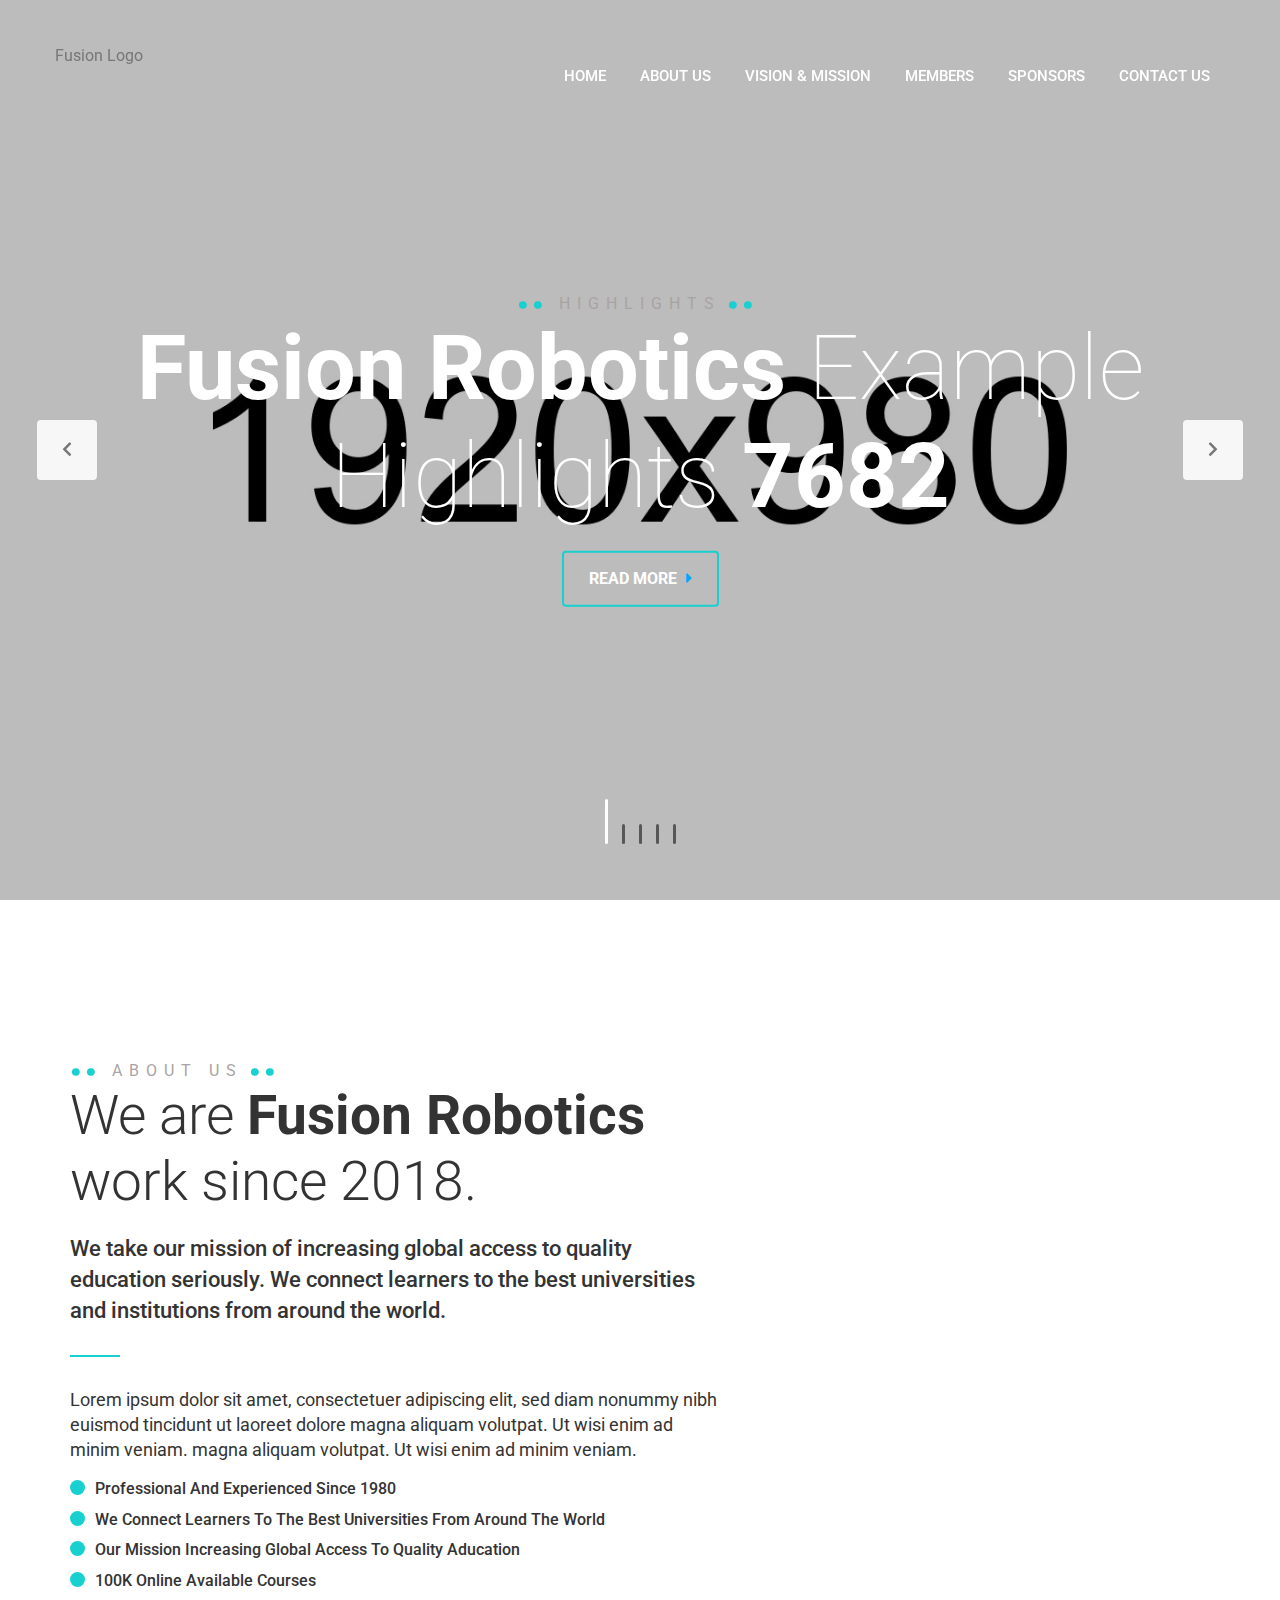
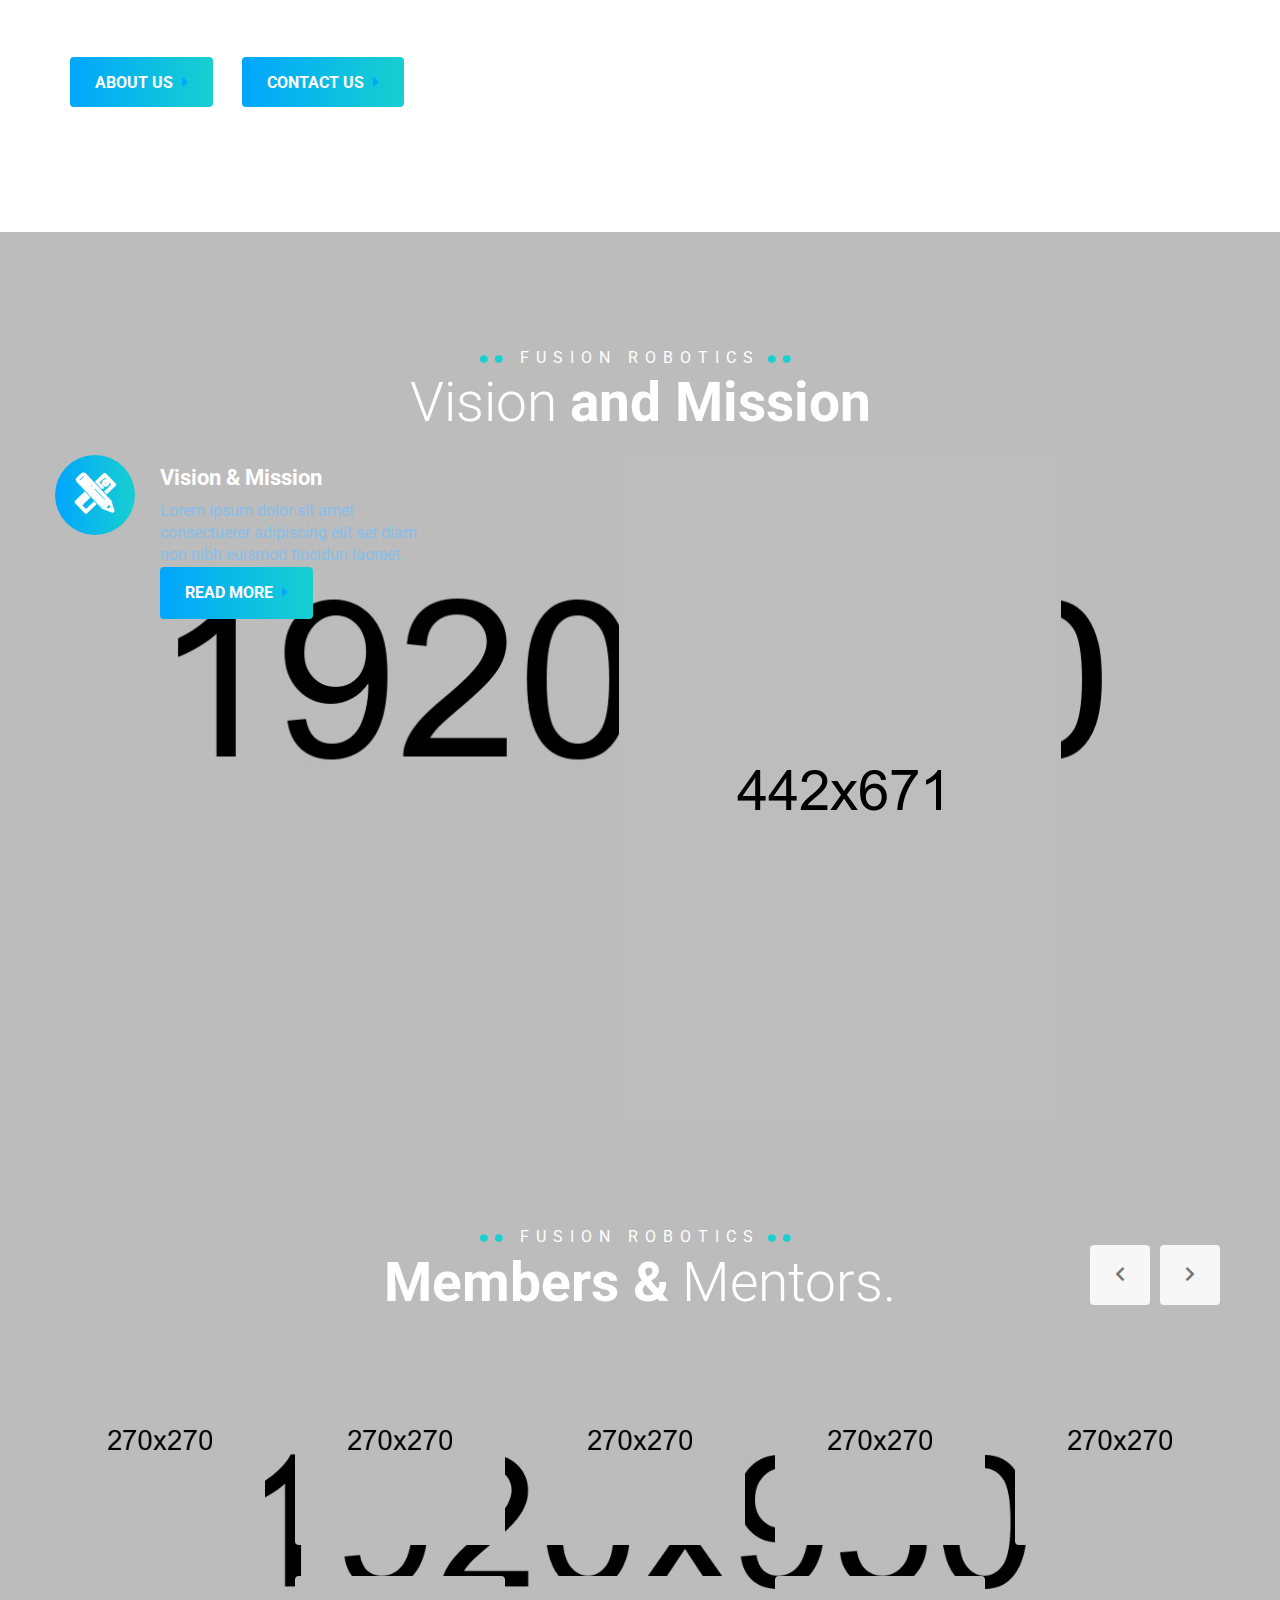
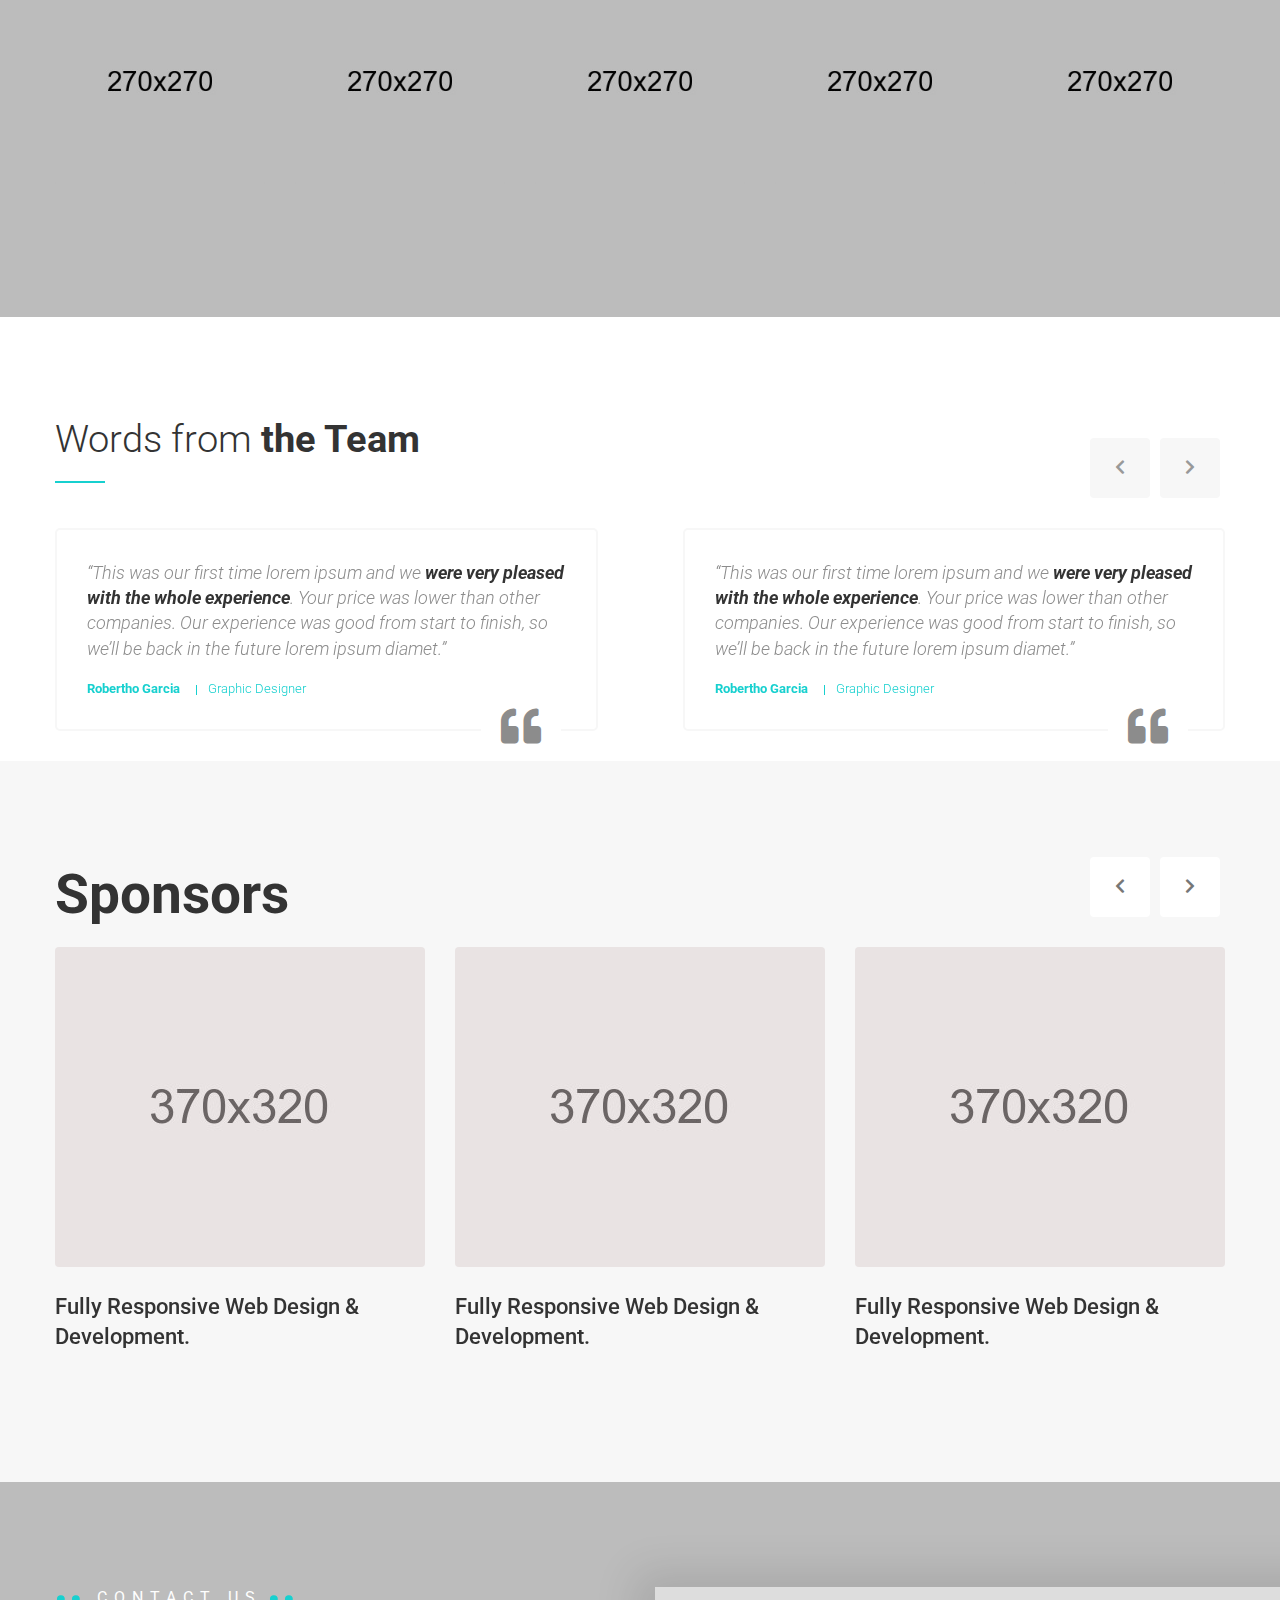
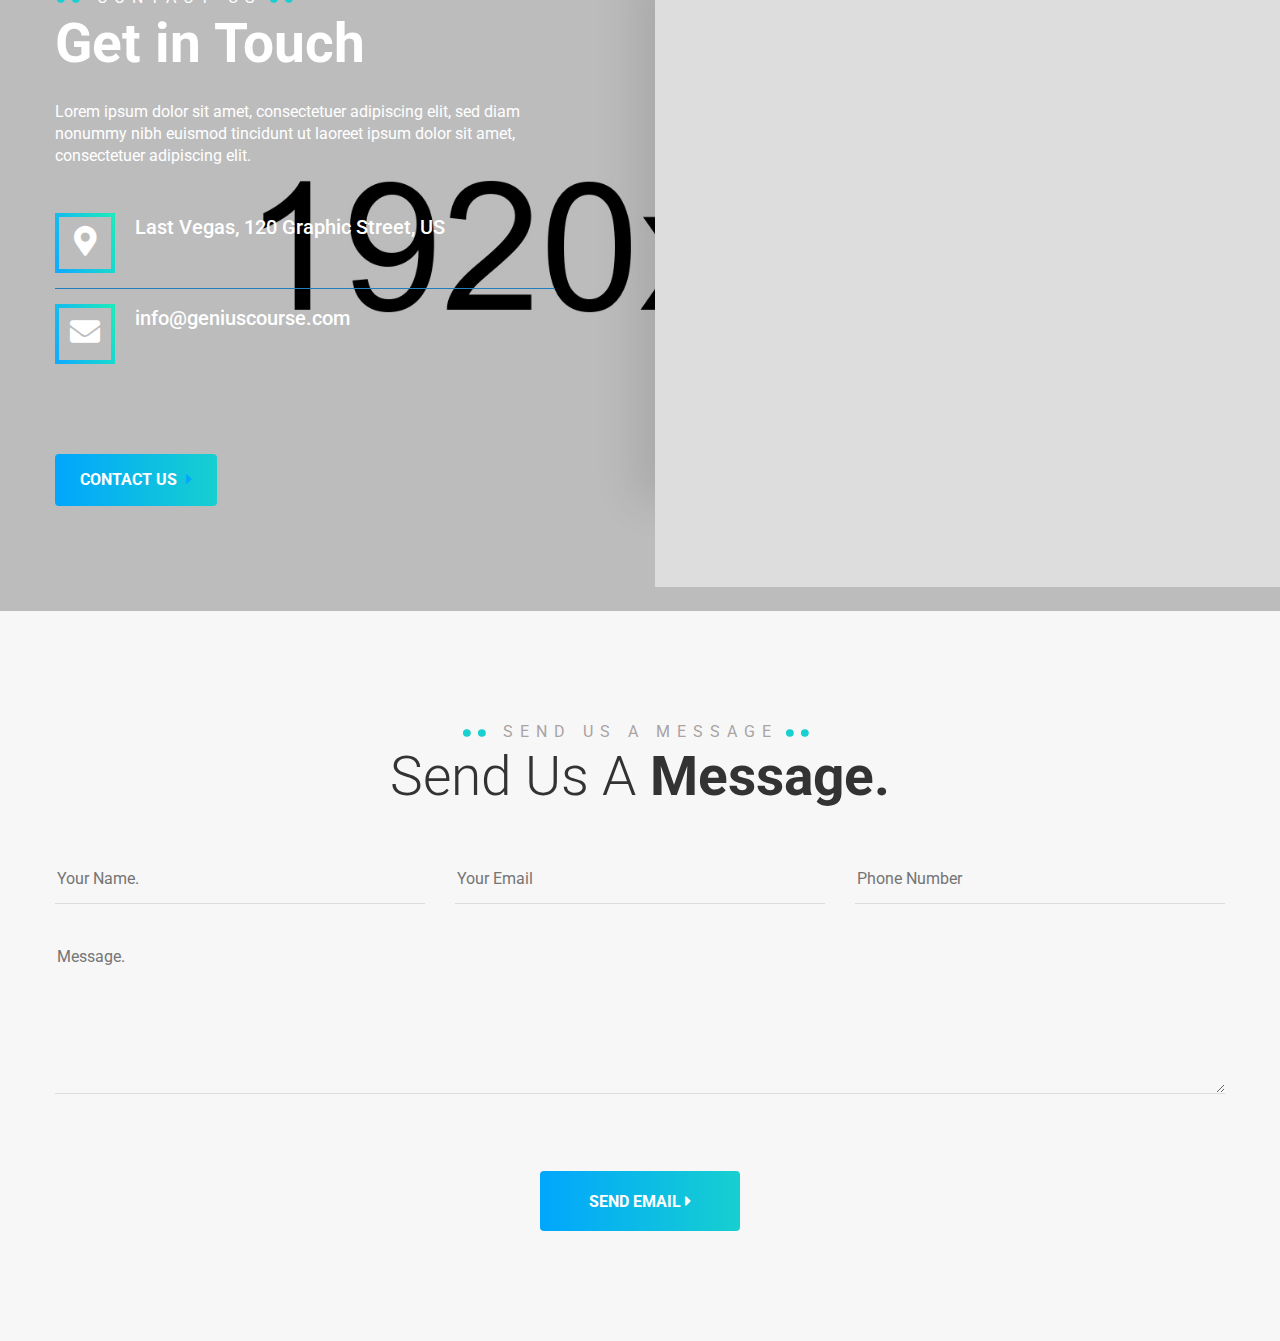
==== commit 132fe165: "Mission & Vision changed" ====
--- a/index.html
+++ b/index.html
@@ -243,7 +243,7 @@
 										</div>
 										<div class="features-text">
 											<div class="features-text-title">
-												<h3>Vision</h3>
+												<h3>Vision & Mission</h3>
 											</div>
 											<div class="features-text-dec">
 												<span>Lorem ipsum dolor sit amet consectuerer adipiscing elit set diam non nibh euismod tincidun laoreet.</span>
@@ -258,30 +258,14 @@
 						</div>
 						<!-- /col-sm-3 -->
 
-						<div class="col-sm-4">
+						<div class="col-sm-8">
 							<div class="extra-pic text-center">
 								<img src="assets/img/banner/wc-2.png" alt="img">
 							</div>
+							</div>
 						</div>
 						<!-- /col-sm-6 -->
 
-						<div class="col-md-4 col-sm-6">
-							<div class="extra-right">
-								<div class="extra-left-content">
-									<div class="extra-icon-text text-right">
-										<div class="features-icon gradient-bg text-center">
-											<i class="flaticon-ruler-and-pencil"></i>
-										</div>
-										<div class="features-text pt25">
-											<div class="features-text-title text-right pb10">
-												<h3>Mission</h3>
-											</div>
-											<div class="features-text-dec text-right">
-												<span>Lorem ipsum dolor sit amet consectuerer adipiscing elit set diam non nibh euismod tincidun laoreet.</span>
-											</div>
-										</div>
-									</div>
-								</div>
 						<!-- /col-sm-3 -->
 					</div><!-- /row -->
 				</div>
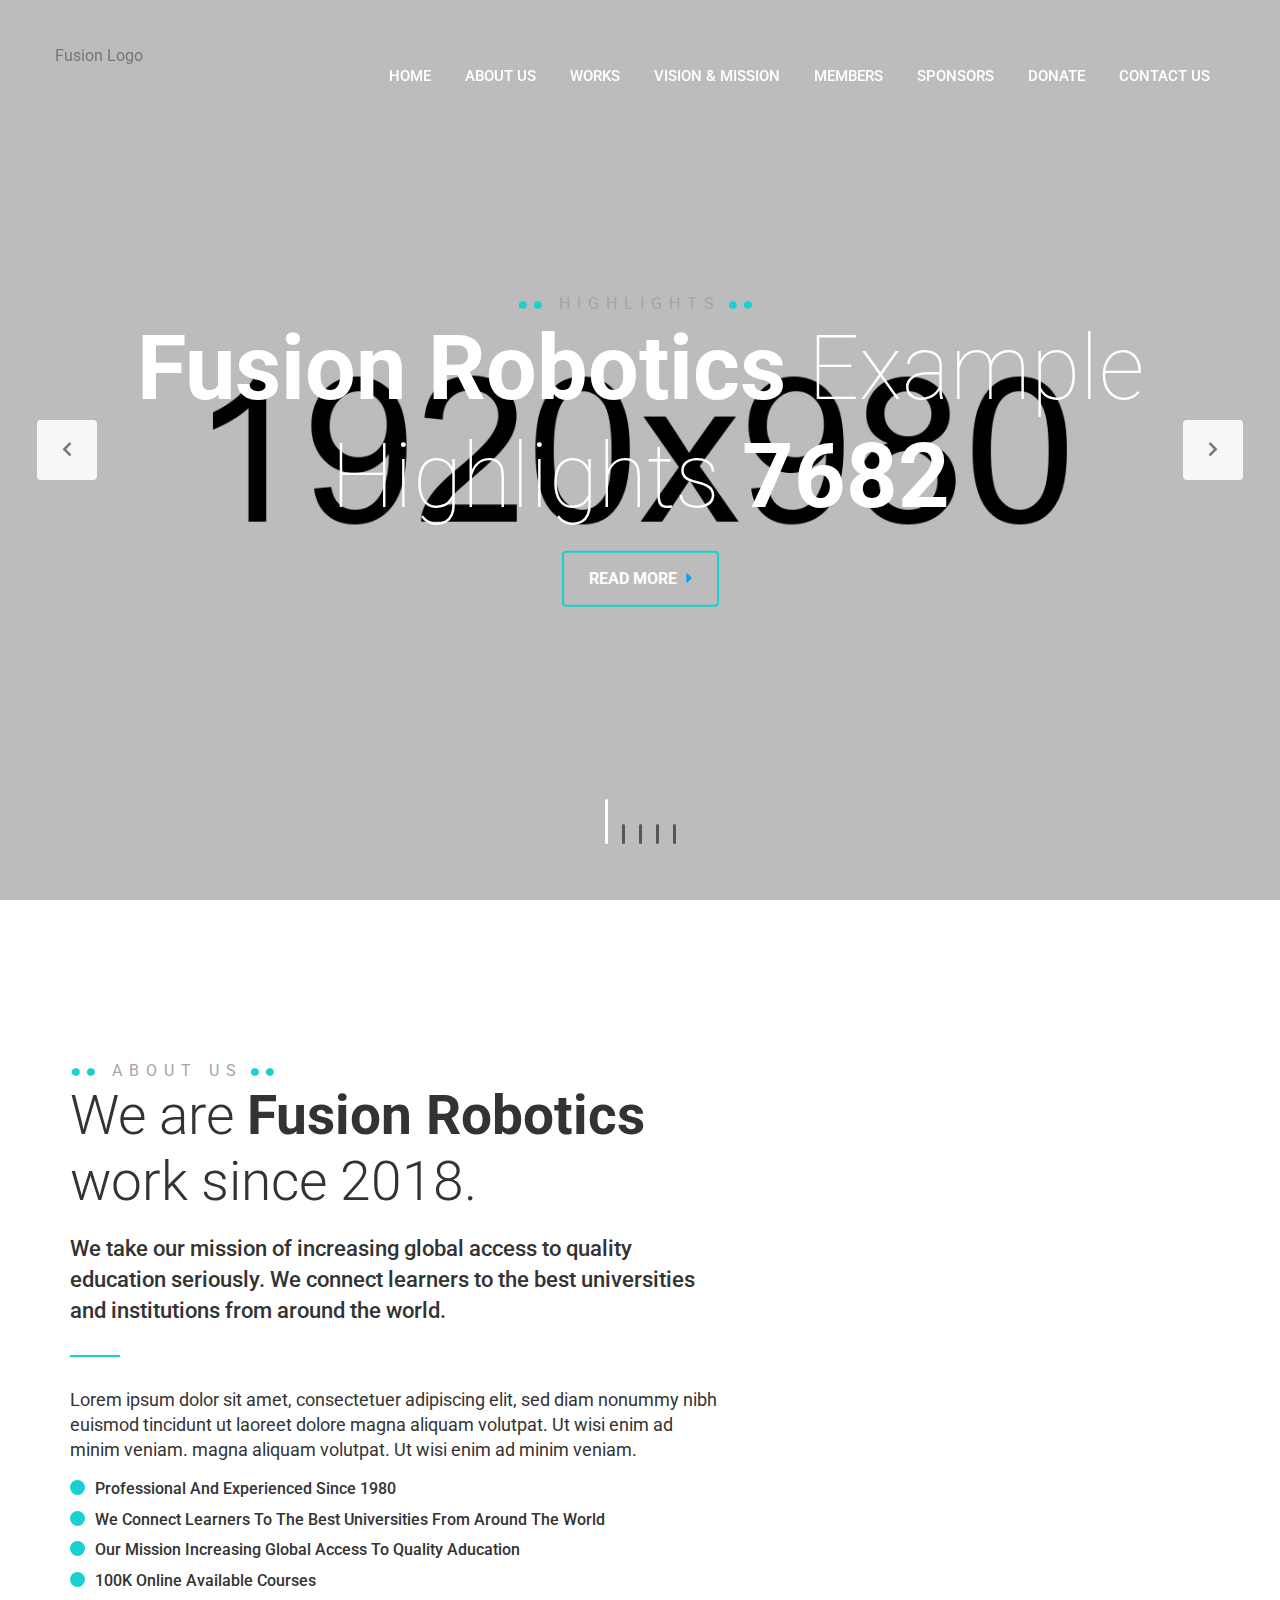
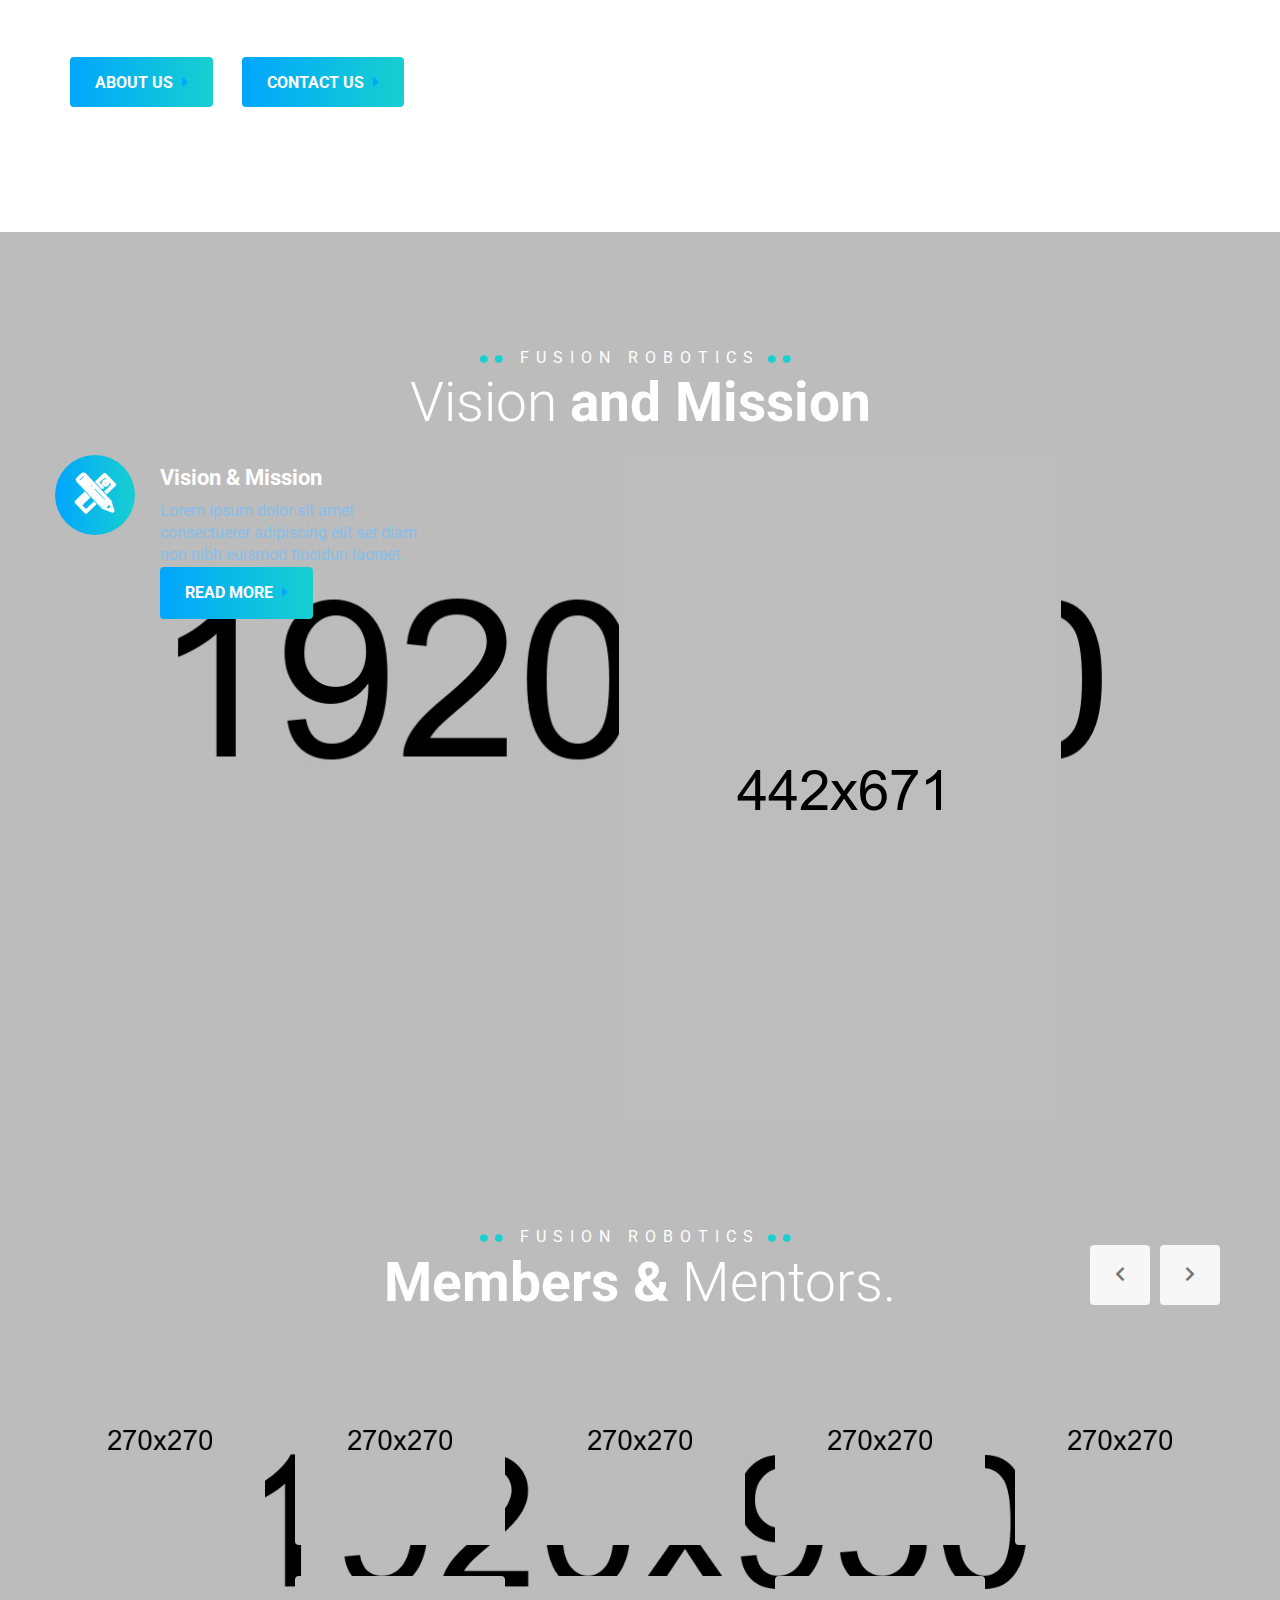
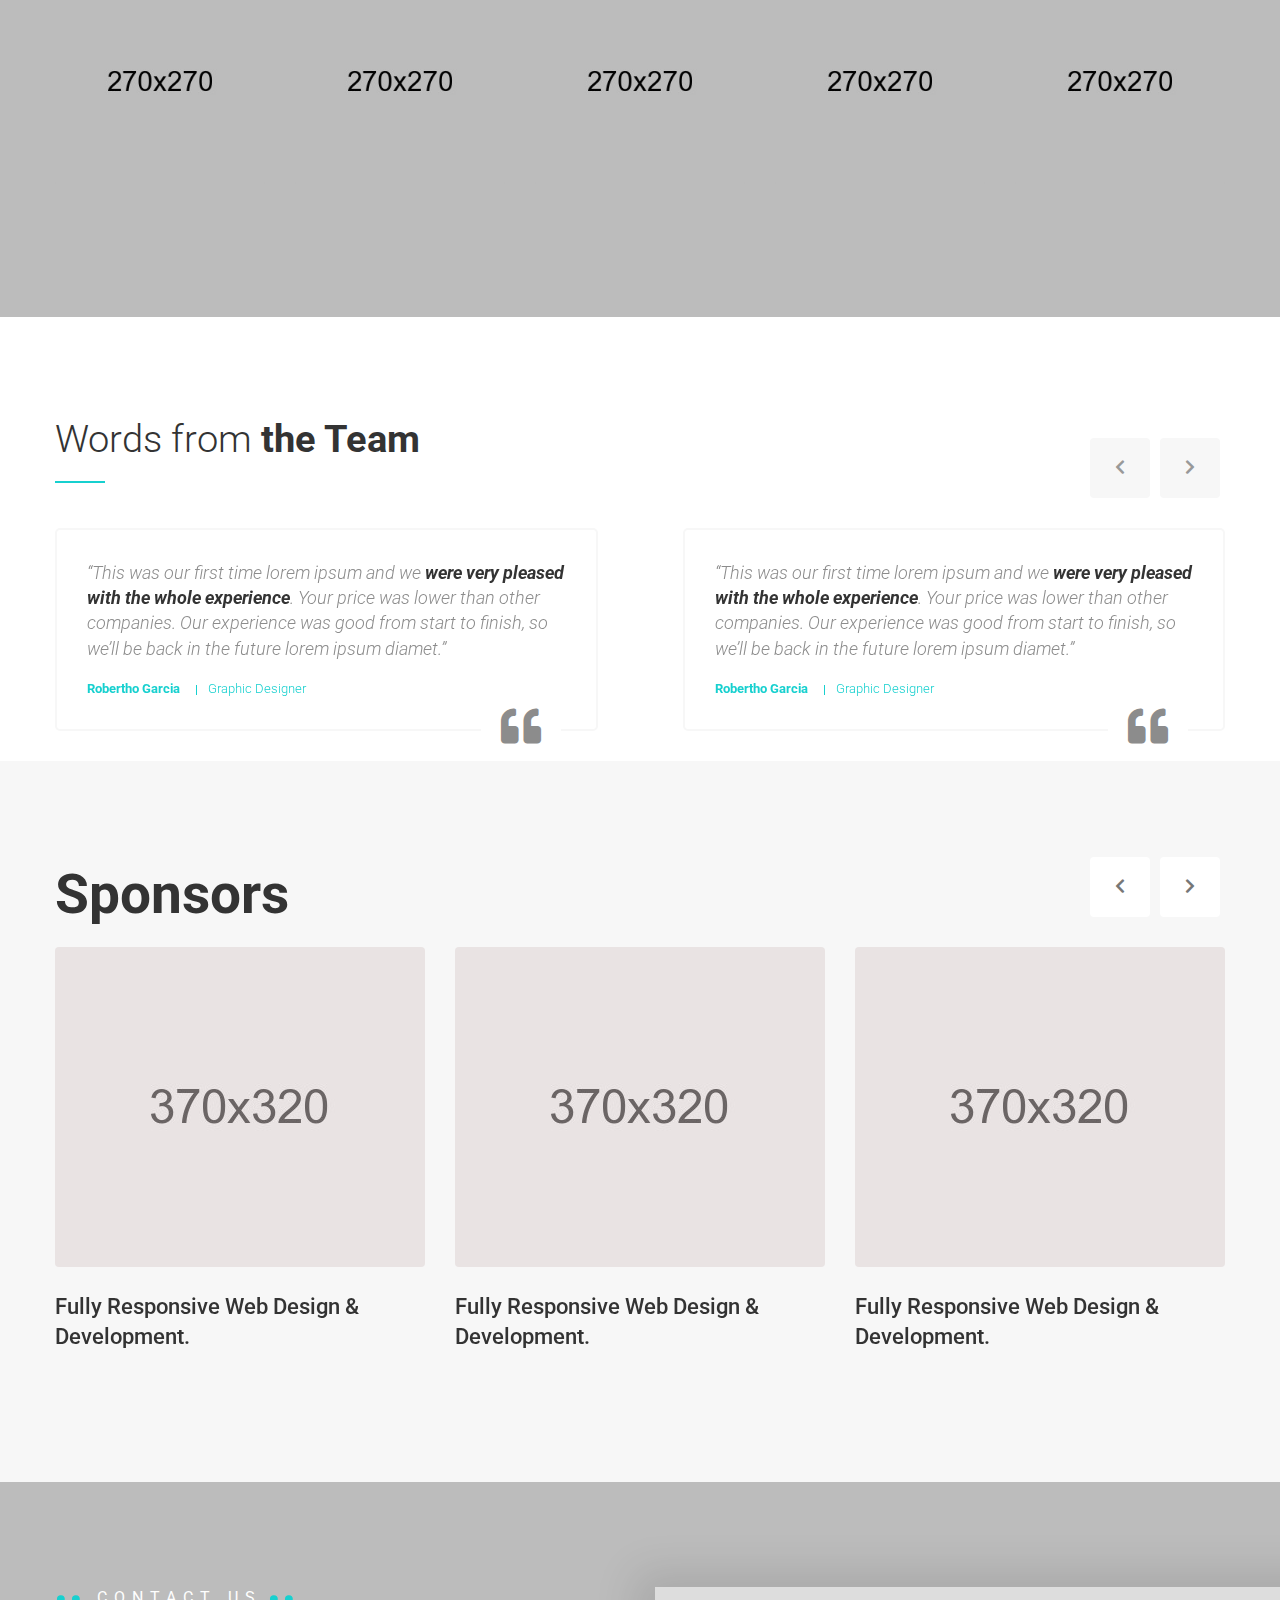
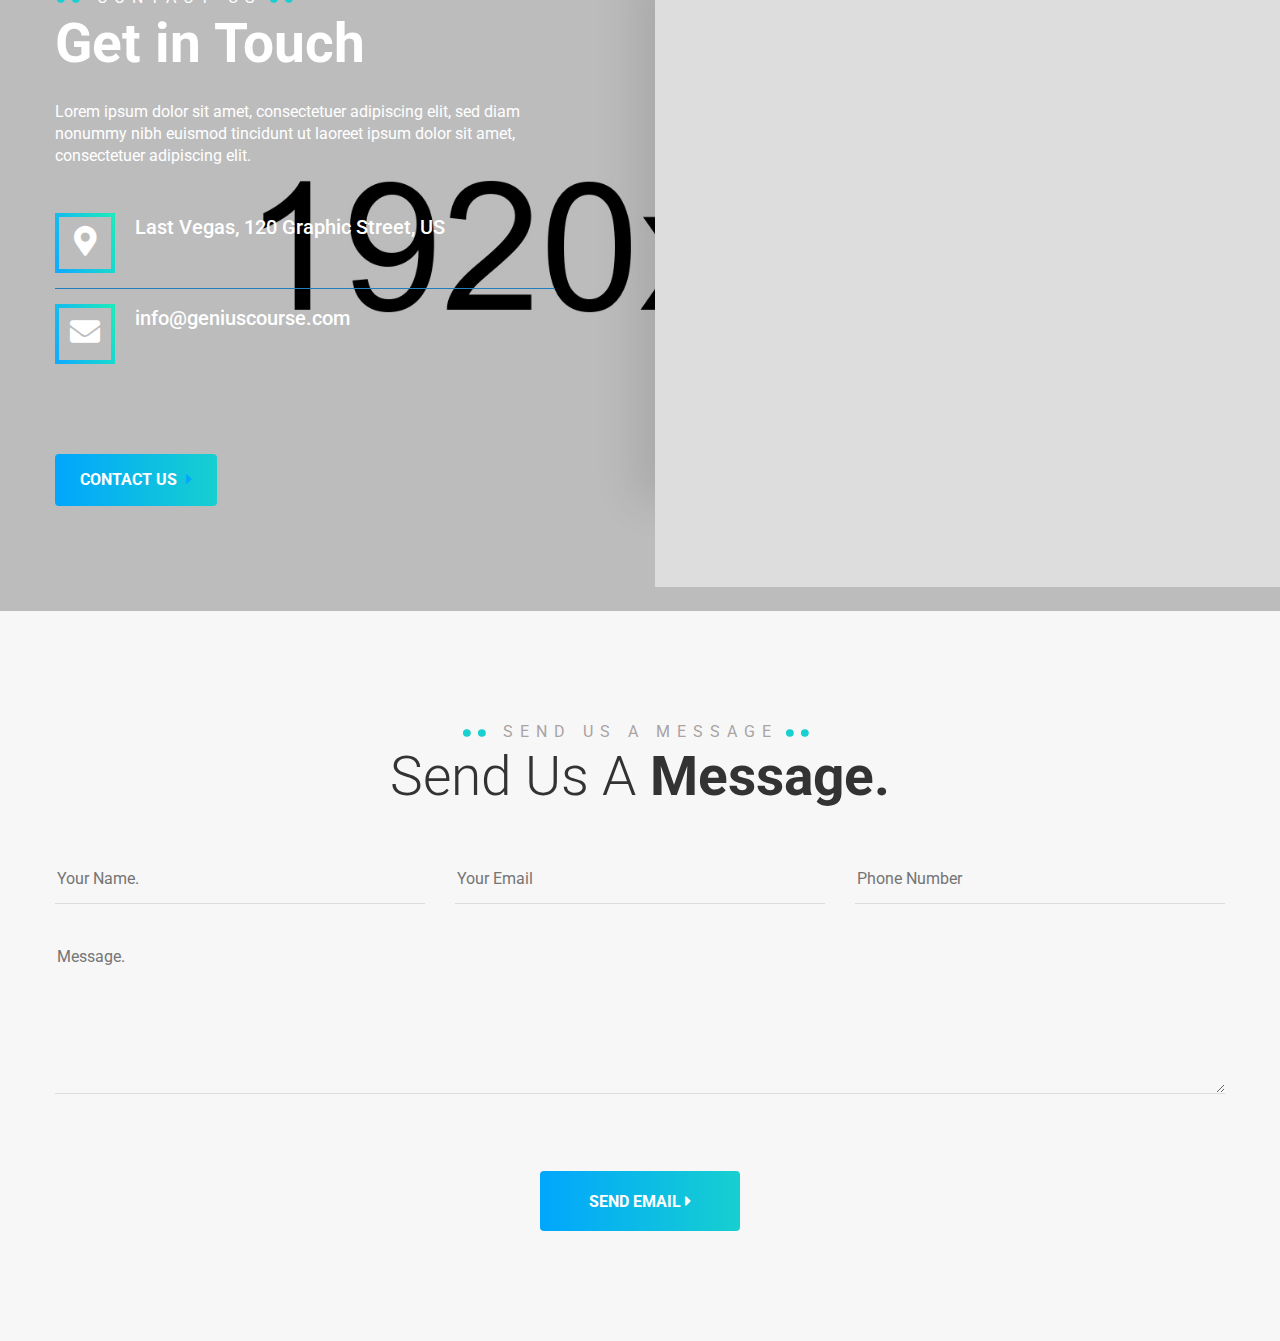
==== commit fc0094d7: "Last Changes" ====
--- a/index.html
+++ b/index.html
@@ -42,10 +42,12 @@
 										<li><a href="index.html">Home</a>
 										</li>
 										<li><a href="about.html">About Us</a></li>
+										<li><a href="works.html">Works</a></li>
 										<li><a href="vision-mission.html">Vision & Mission</a></li>
 										<li><a href="members.html">Members</a></li>
 										<li><a href="sponsors.html">Sponsors</a>
 										</li>
+										<li><a href="donate.html">Donate</a></li>
 										<li><a href="contact.html">Contact Us</a></li>
 									</ul>
 								</div>
@@ -57,10 +59,12 @@
 										<li><a href="index.html">Home</a>
 										</li>
 										<li><a href="about.html">About Us</a></li>
+										<li><a href="works.html">Works</a></li>
 										<li><a href="vision-mission.html">Vision & Mission</a></li>
 										<li><a href="members.html">Members</a></li>
 										<li><a href="sponsors.html">Sponsors</a>
 										</li>
+										<li><a href="donate.html">Donate</a></li>
 										<li><a href="contact.html">Contact Us</a></li>
 									</ul>
 								</nav>
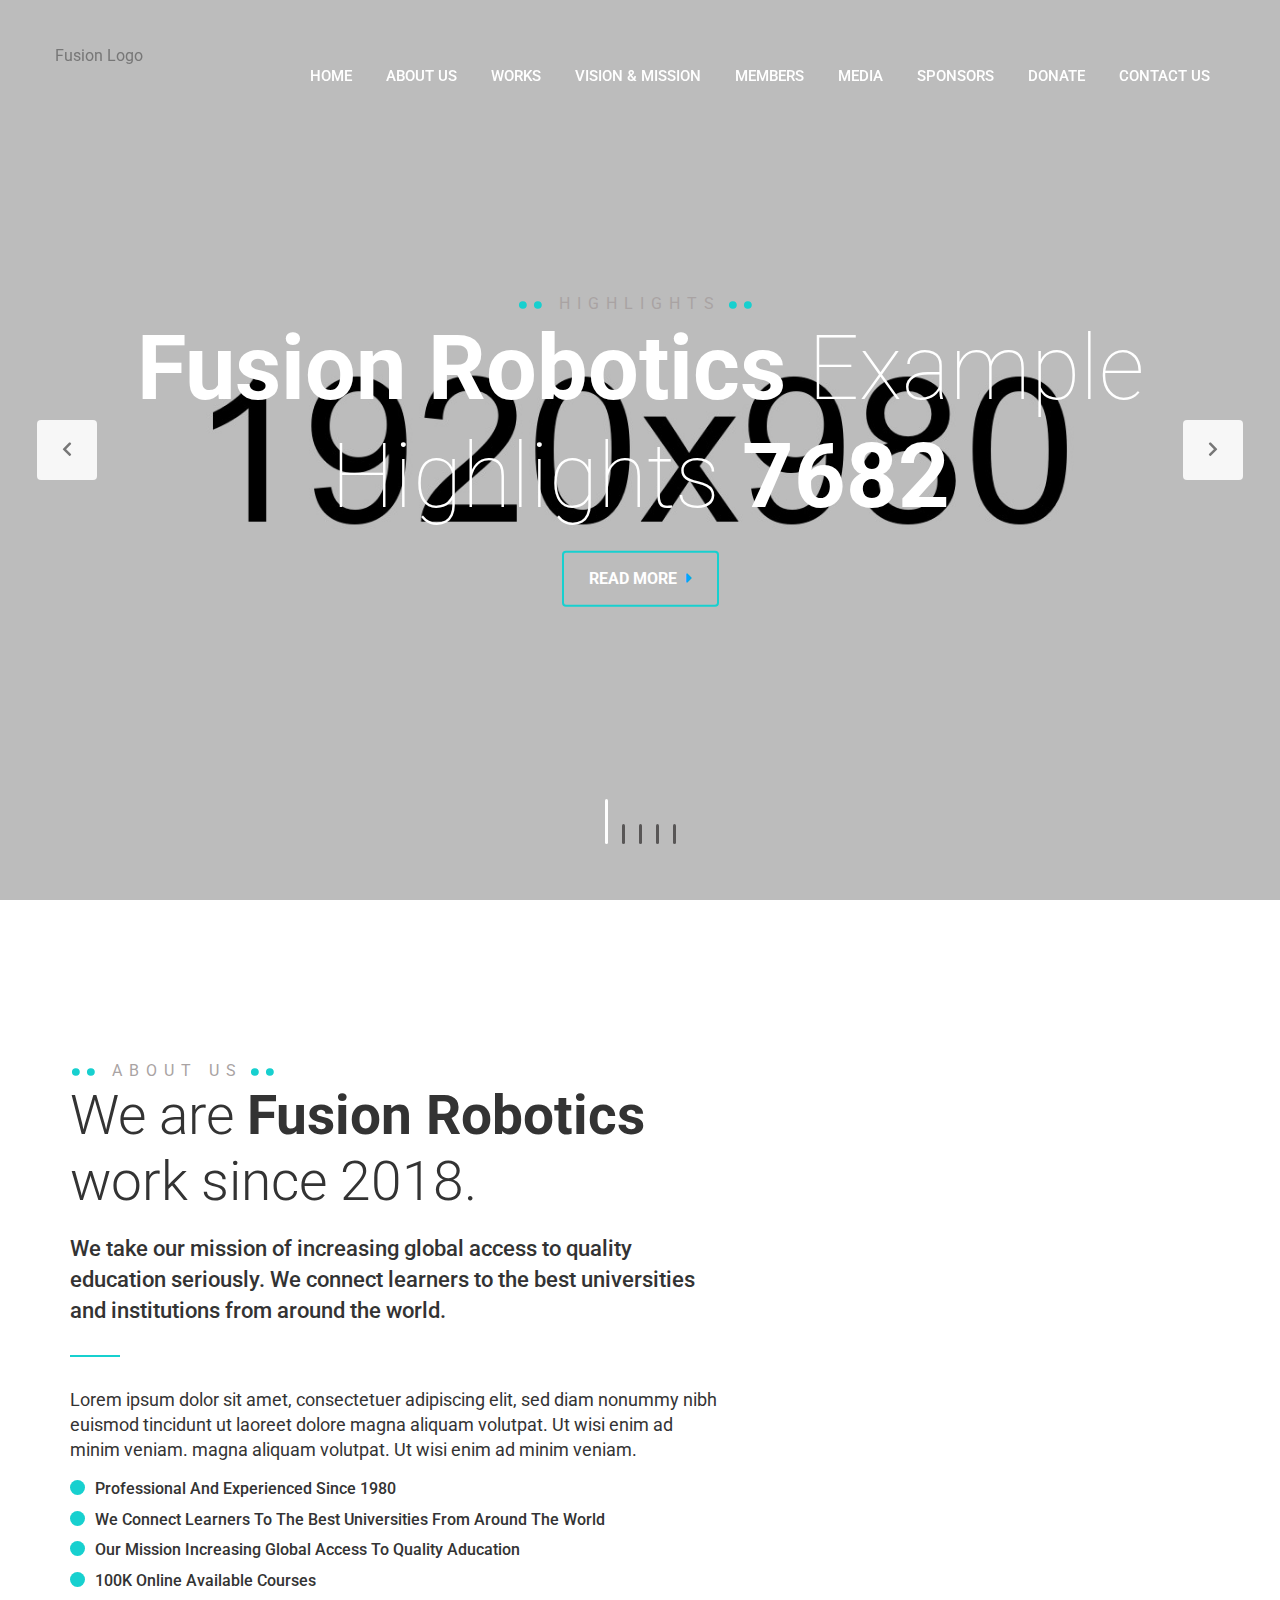
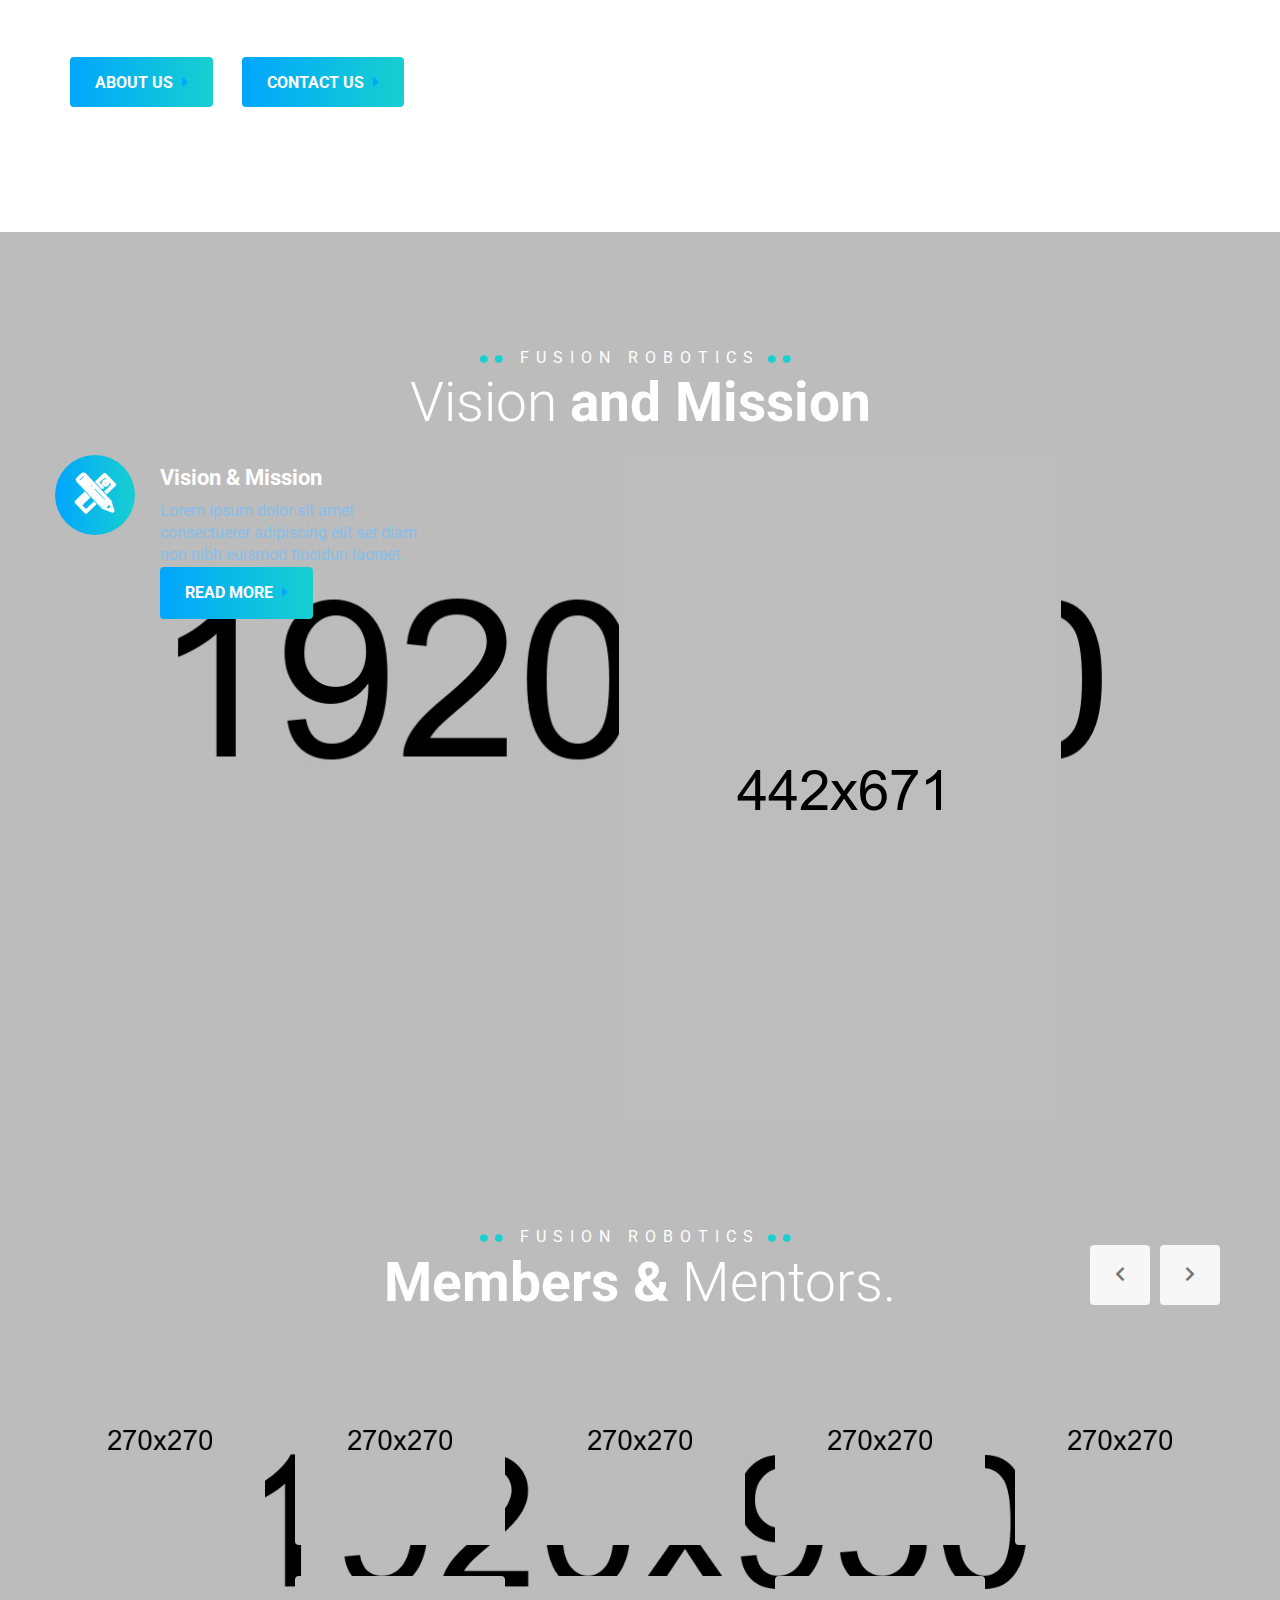
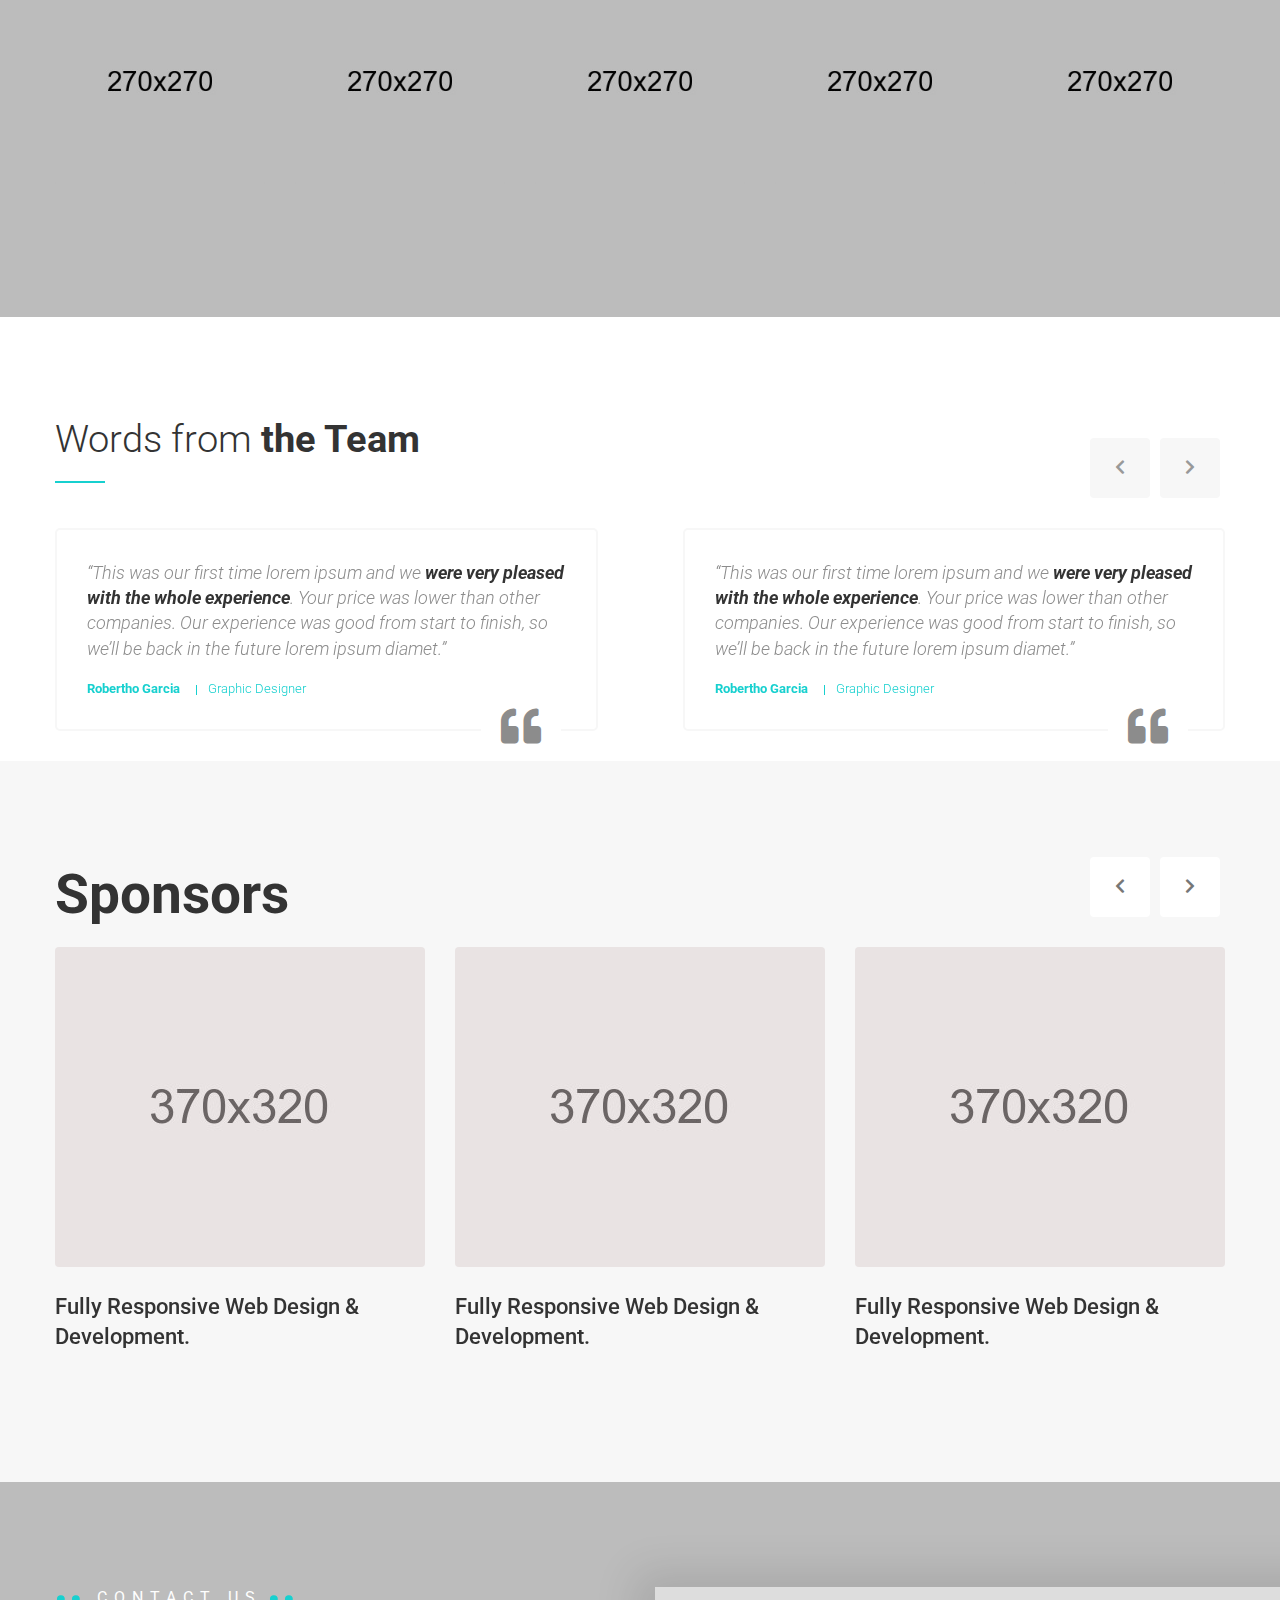
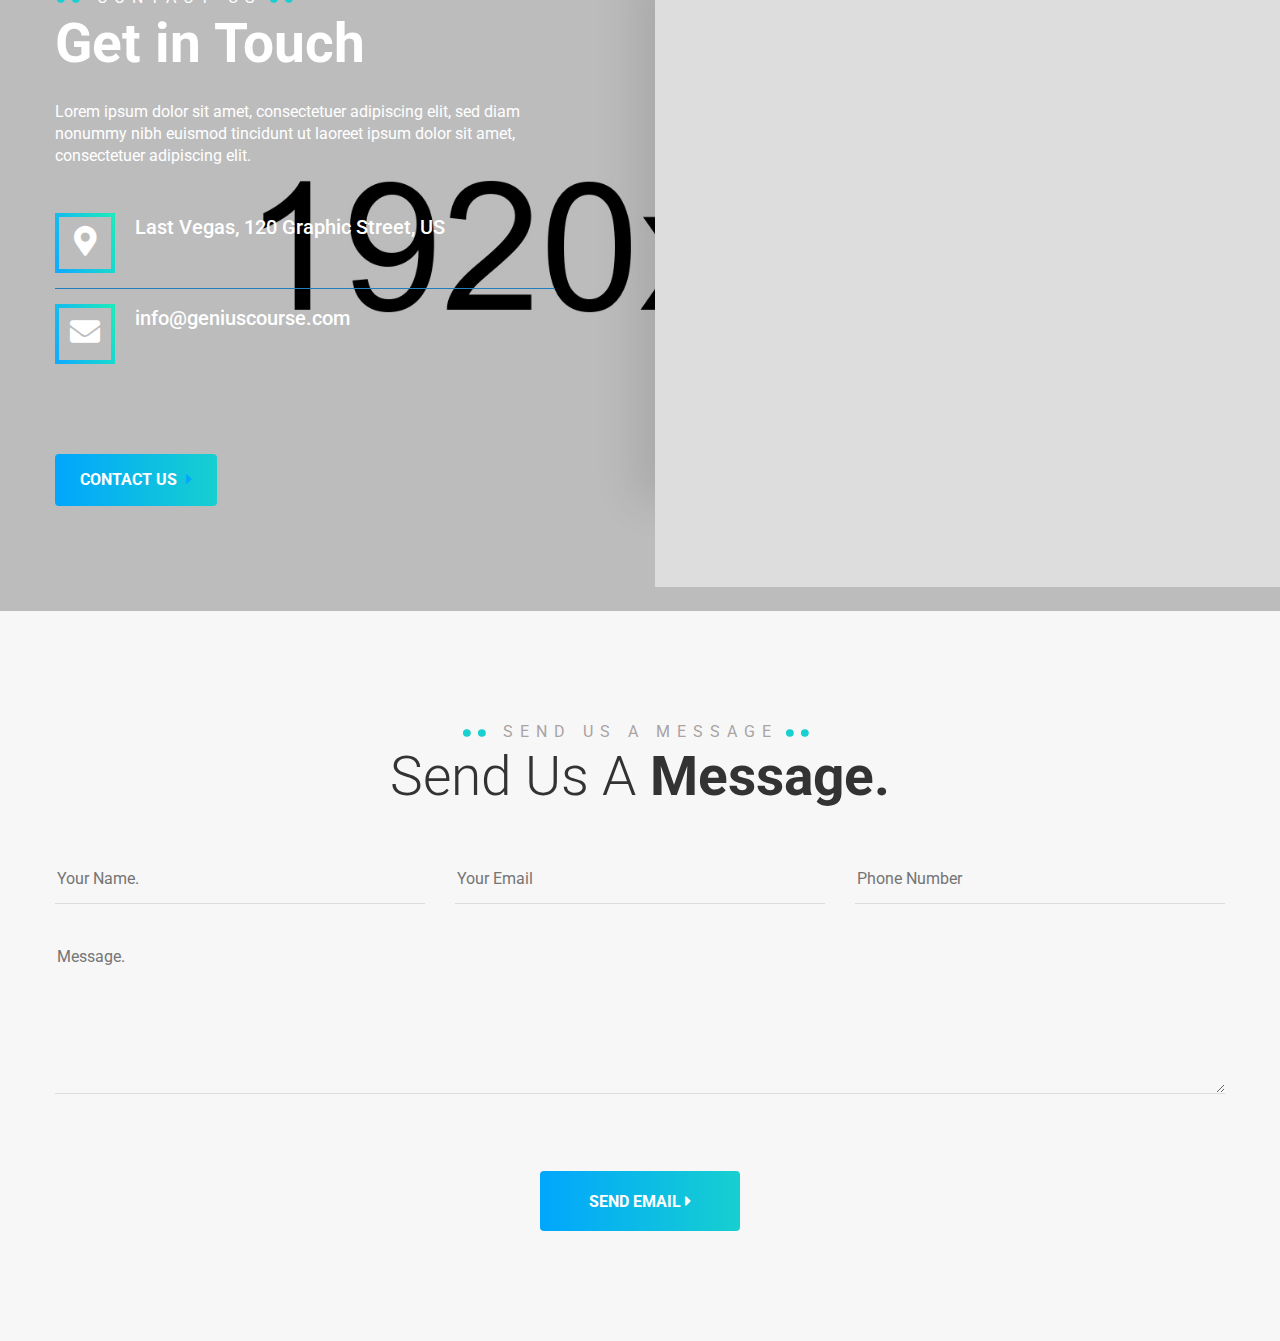
==== commit 3e5cf11b: "Add Media" ====
--- a/index.html
+++ b/index.html
@@ -45,6 +45,7 @@
 										<li><a href="works.html">Works</a></li>
 										<li><a href="vision-mission.html">Vision & Mission</a></li>
 										<li><a href="members.html">Members</a></li>
+										<li><a href="media.html">Media</a></li>
 										<li><a href="sponsors.html">Sponsors</a>
 										</li>
 										<li><a href="donate.html">Donate</a></li>
@@ -62,6 +63,7 @@
 										<li><a href="works.html">Works</a></li>
 										<li><a href="vision-mission.html">Vision & Mission</a></li>
 										<li><a href="members.html">Members</a></li>
+										<li><a href="media.html">Media</a></li>
 										<li><a href="sponsors.html">Sponsors</a>
 										</li>
 										<li><a href="donate.html">Donate</a></li>
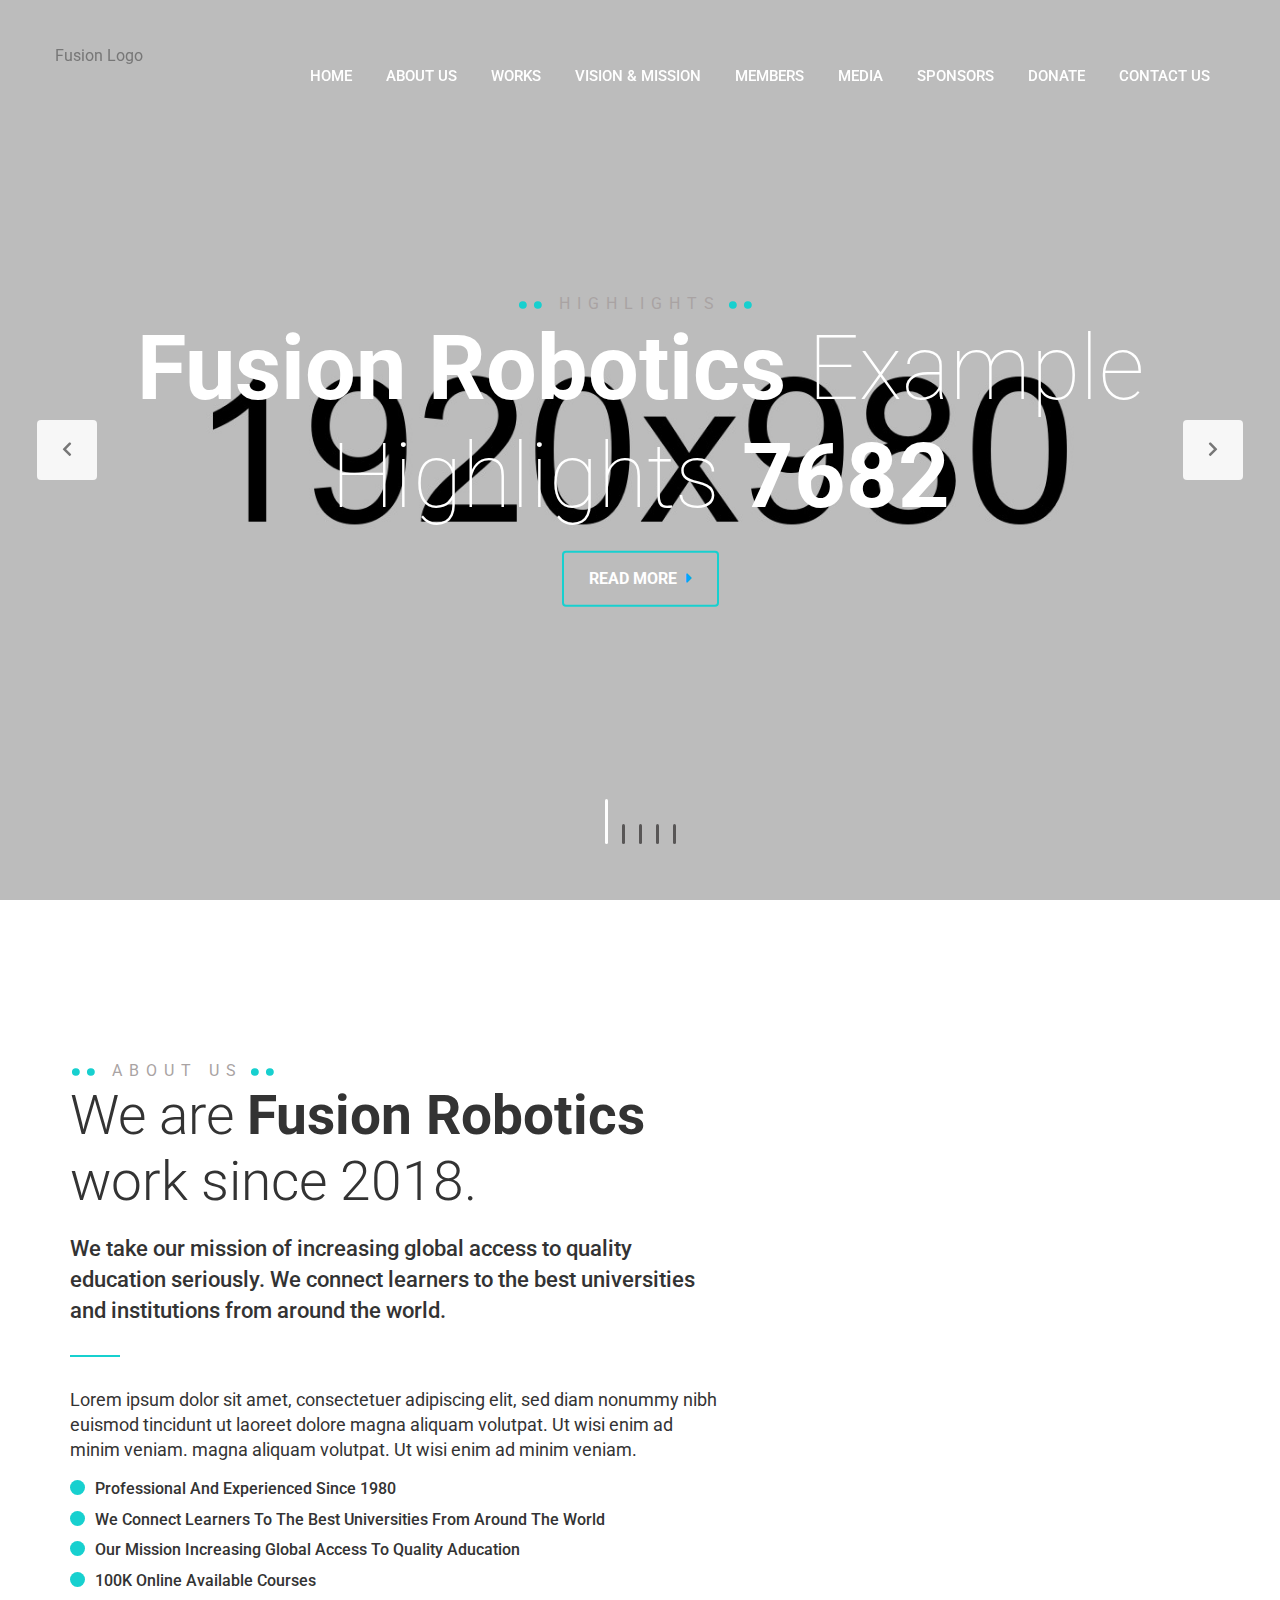
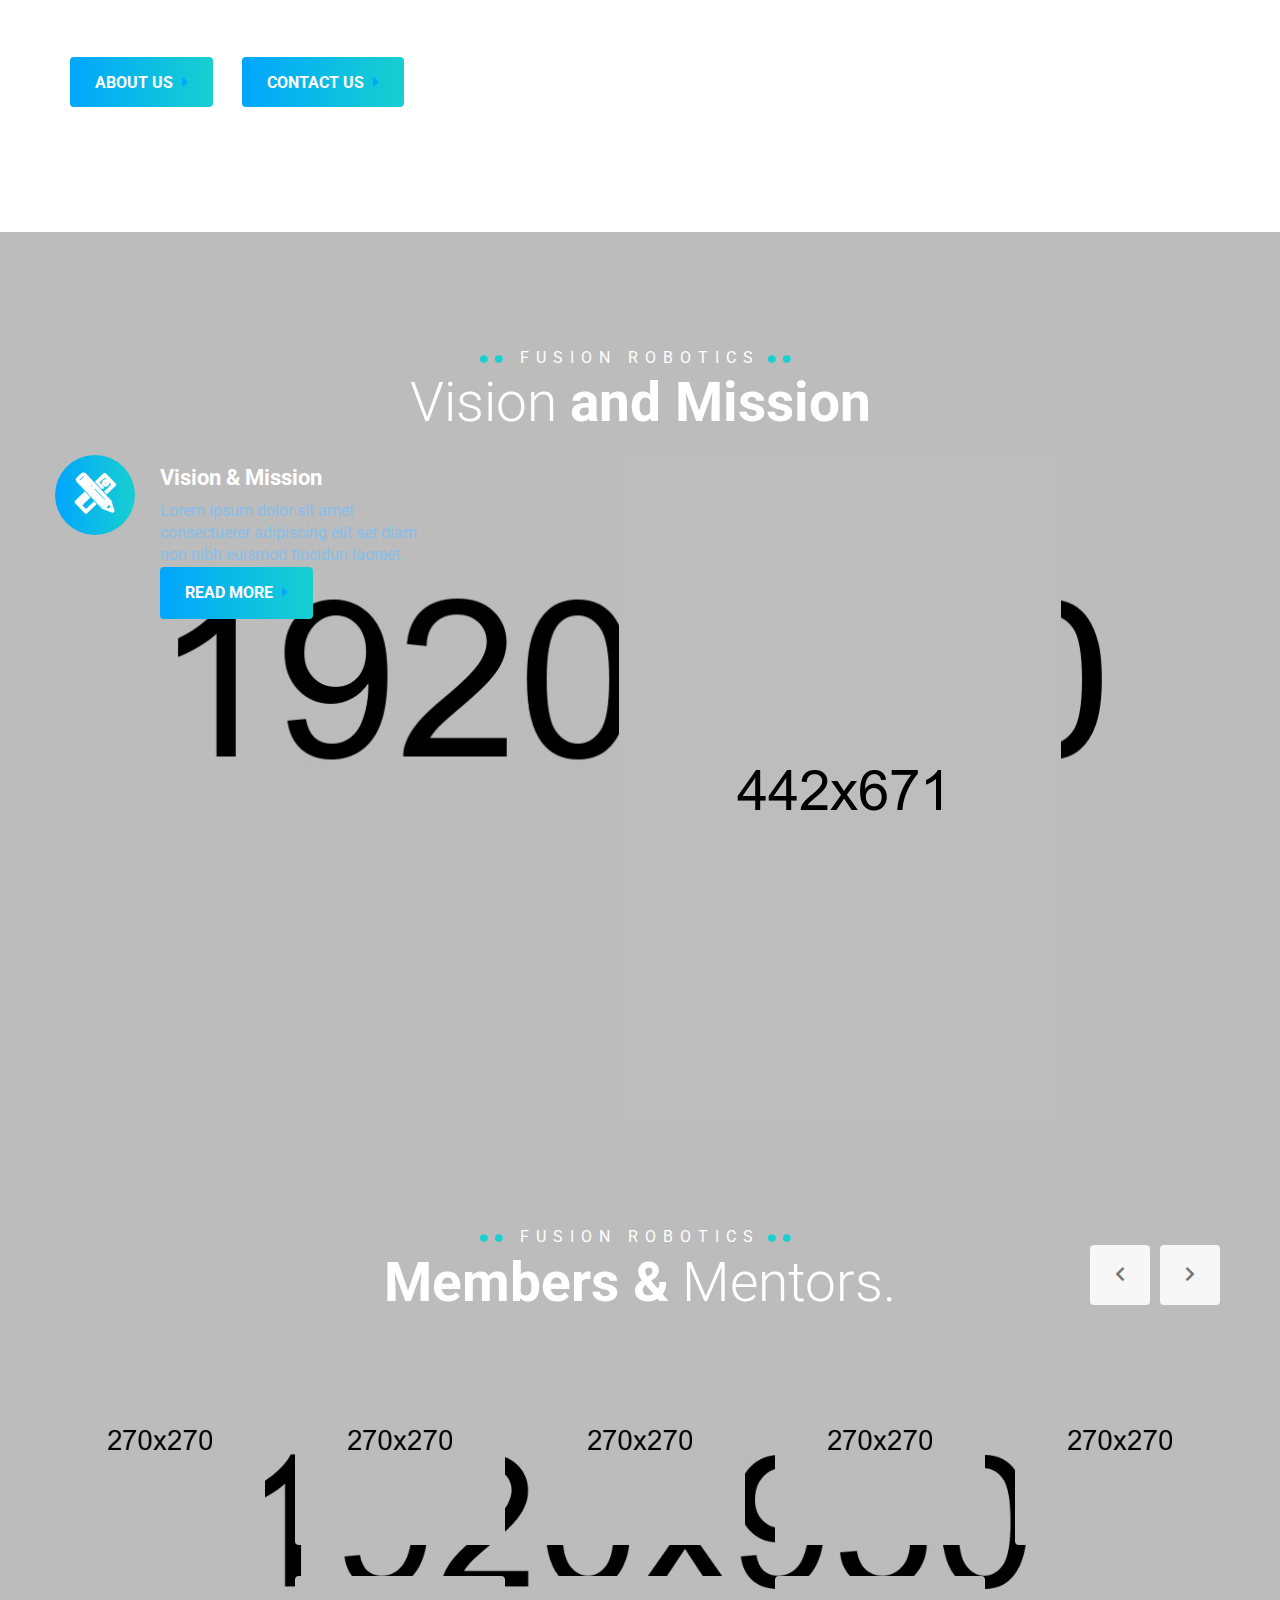
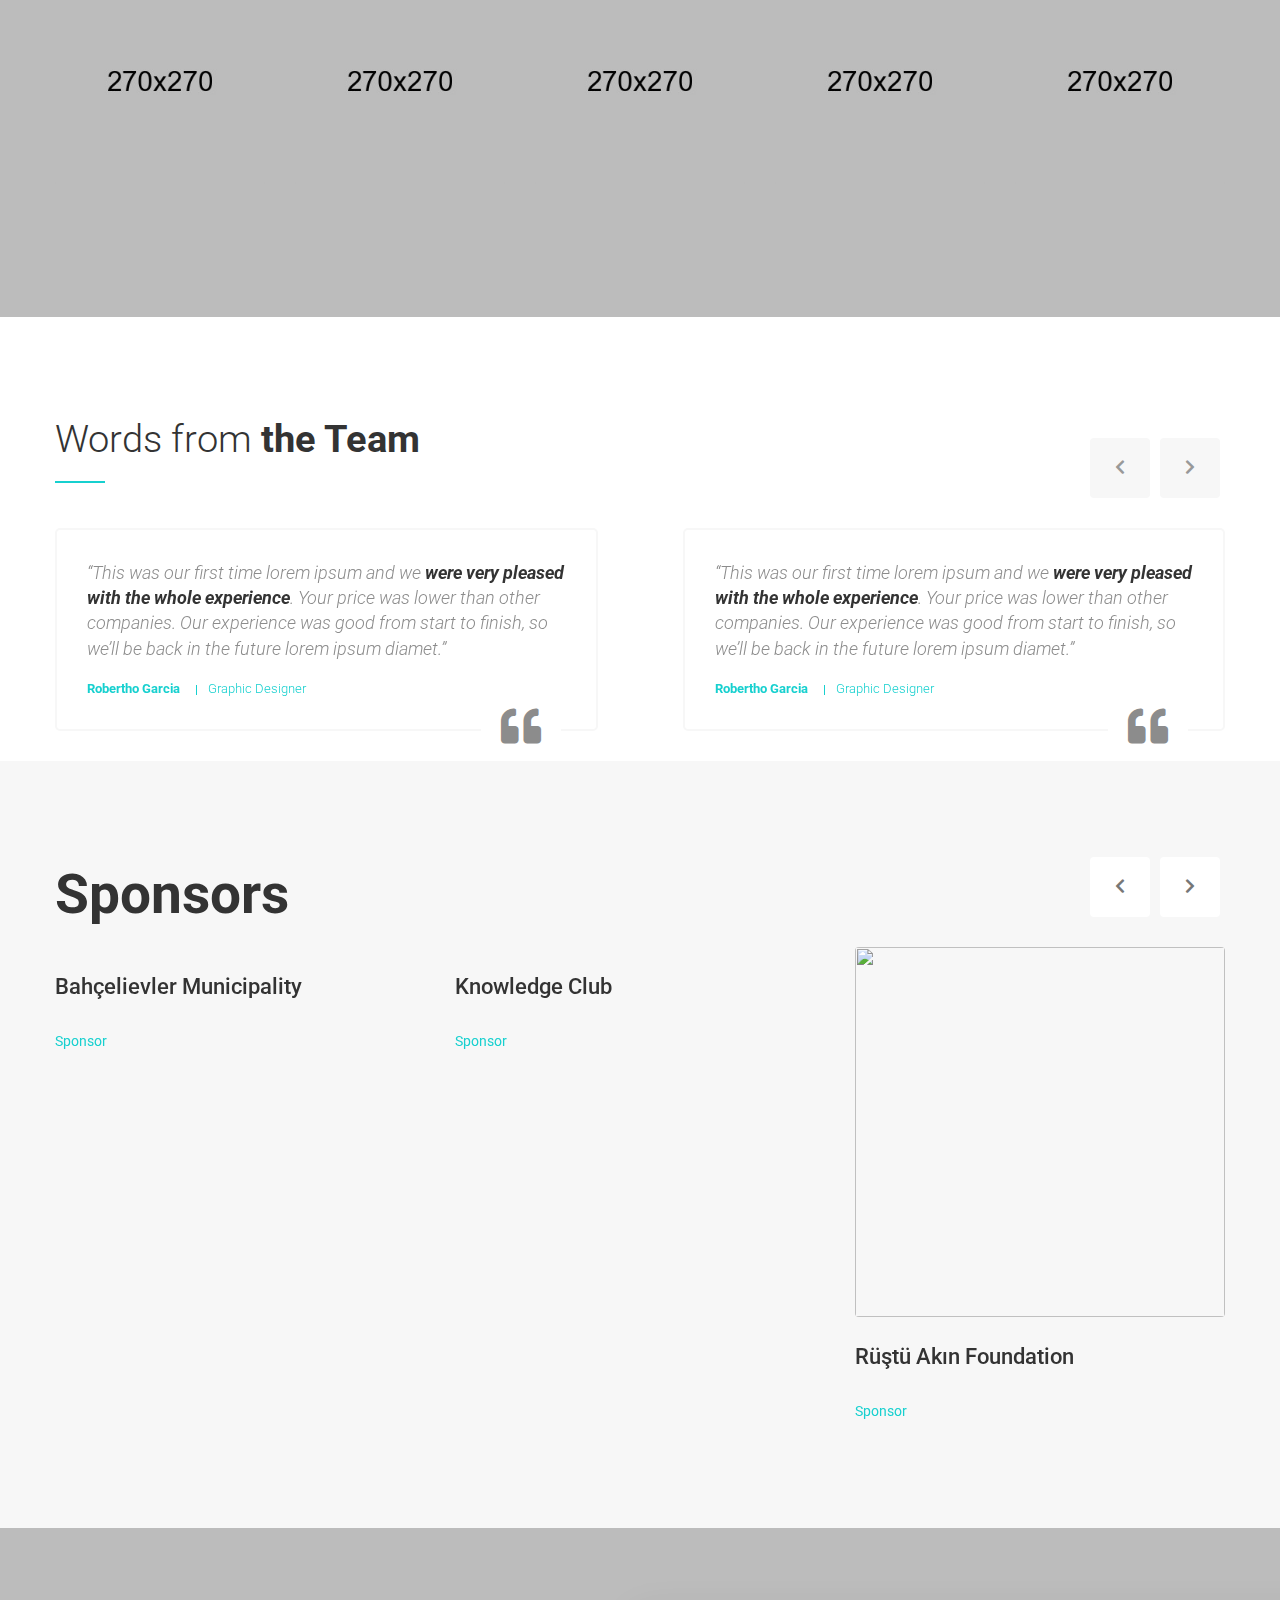
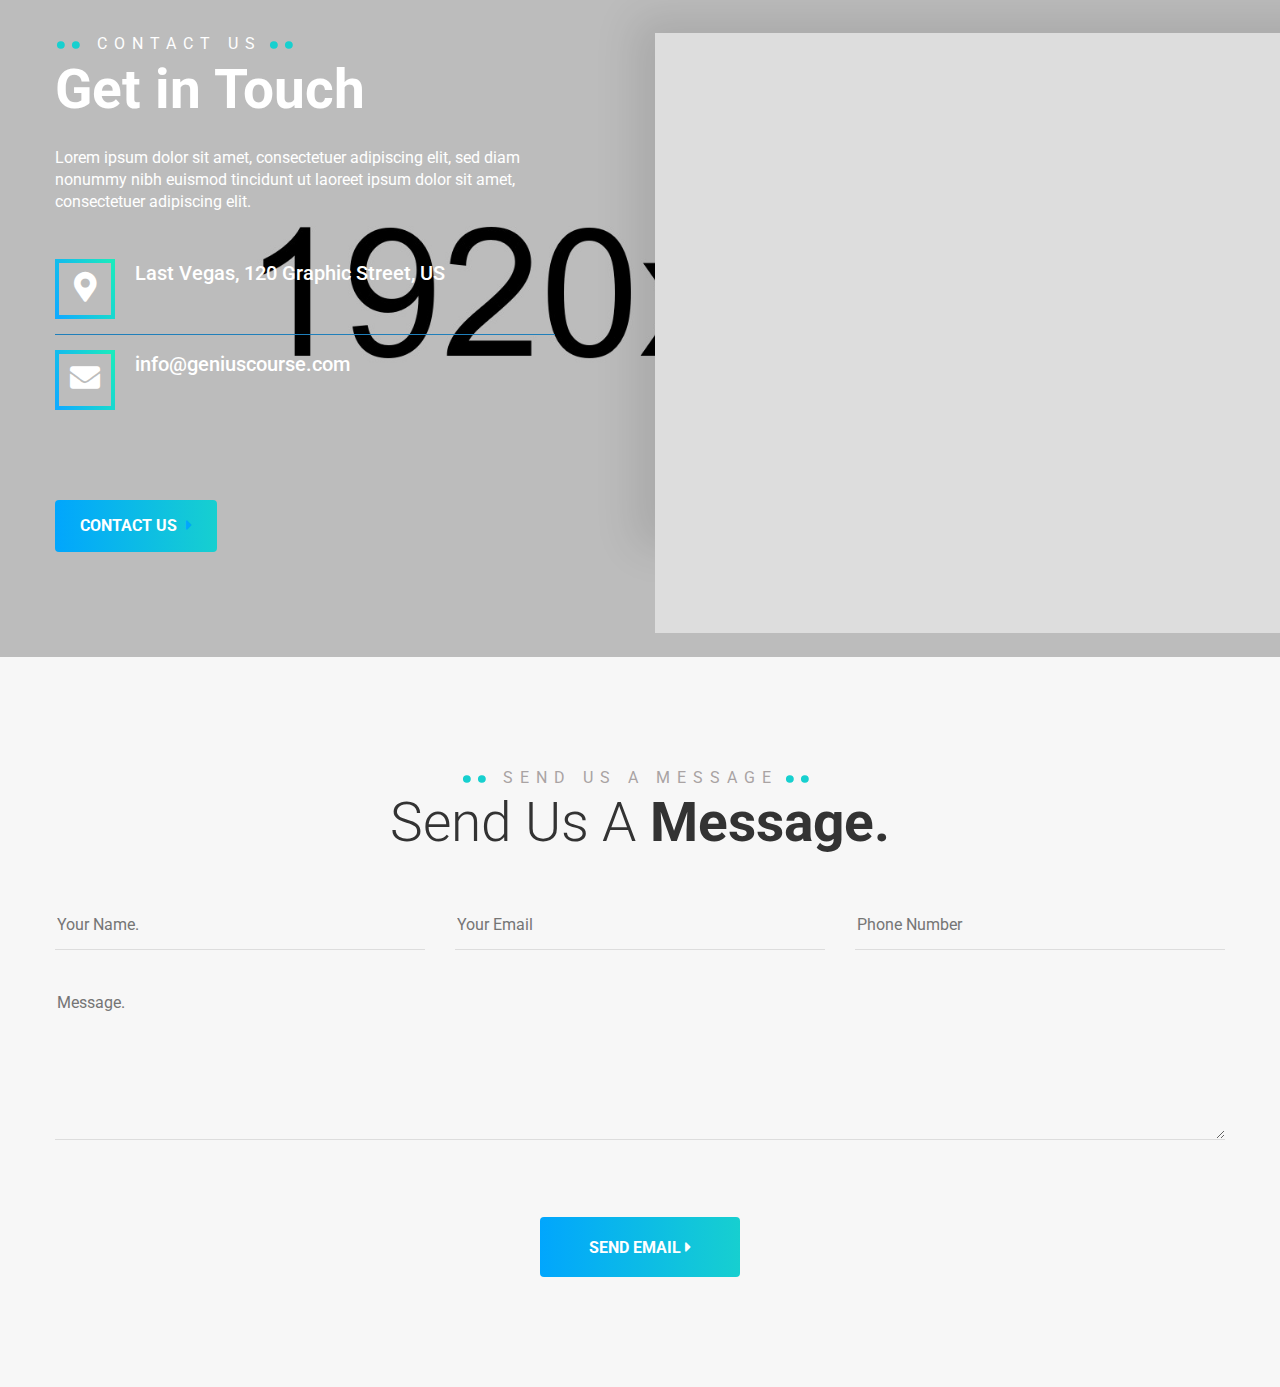
==== commit bb26ed9a: "Add files via upload" ====
--- a/index.html
+++ b/index.html
@@ -18,6 +18,7 @@
 	<link rel="stylesheet" href="assets/css/progess.css">
 	<link rel="stylesheet" href="assets/css/style.css">
 	<link rel="stylesheet" href="assets/css/responsive.css">
+	<link rel="stylesheet" href="assets/css/sponsor-level.css">
 
 </head>
 
@@ -598,13 +599,17 @@
 					<h2><span>Sponsors</span></h2>
 				</div>
 				<div id="course-slide-item" class="course-slide">
-					<div class="course-item-pic-text">
-						<div class="course-pic relative-position mb25">
-							<img src="assets/img/course/c-1.jpg" alt="">
-						</div>
-						<div class="course-item-text">
-							<div class="course-title mt10 headline pb45 relative-position">
-								<h3><a href="#">Fully Responsive Web Design & Development.</a></h3>
+
+					<div class="course-item-pic-text">
+						<div class="course-pic relative-position mb25">
+							<img style="width: 100% ;" src="images/bahcelievler-belediyesi-logo.jpg" alt="">
+						</div>
+						<div class="course-item-text">
+							<div class="course-title mt10 headline pb45 relative-position">
+								<h3><a href="#">Bahçelievler Municipality</a></h3>
+							</div>
+							<div class="course-meta">
+								<span class="course-category"><a id="gold-sponsor" href="#">Sponsor</a></span>
 							</div>
 						</div>
 					</div>
@@ -612,11 +617,14 @@
 
 					<div class="course-item-pic-text">
 						<div class="course-pic relative-position mb25">
-							<img src="assets/img/course/c-1.jpg" alt="">
-						</div>
-						<div class="course-item-text">
-							<div class="course-title mt10 headline pb45 relative-position">
-								<h3><a href="#">Fully Responsive Web Design & Development.</a></h3>
+							<img style="width: 100% ;" src="images/knowledge1.jpg" alt="">
+						</div>
+						<div class="course-item-text">
+							<div class="course-title mt10 headline pb45 relative-position">
+								<h3><a href="#">Knowledge Club</a></h3>
+							</div>
+							<div class="course-meta">
+								<span class="course-category"><a id="gold-sponsor" href="#">Sponsor</a></span>
 							</div>
 						</div>
 					</div>
@@ -624,22 +632,28 @@
 
 					<div class="course-item-pic-text">
 						<div class="course-pic relative-position mb25">
-							<img src="assets/img/course/c-1.jpg" alt="">
-						</div>
-						<div class="course-item-text">
-							<div class="course-title mt10 headline pb45 relative-position">
-								<h3><a href="#">Fully Responsive Web Design & Development.</a></h3>
+							<img style="width: 100% ; height: 370px;" src="images/rüstüakın.jpg" alt="">
+						</div>
+						<div class="course-item-text">
+							<div class="course-title mt10 headline pb45 relative-position">
+								<h3><a href="#">Rüştü Akın Foundation</a></h3>
+							</div>
+							<div class="course-meta">
+								<span class="course-category"><a id="gold-sponsor" href="#">Sponsor</a></span>
 							</div>
 						</div>
 					</div>
 					<!-- /item -->
 					<div class="course-item-pic-text">
 						<div class="course-pic relative-position mb25">
-							<img src="assets/img/course/c-1.jpg" alt="">
-						</div>
-						<div class="course-item-text">
-							<div class="course-title mt10 headline pb45 relative-position">
-								<h3><a href="#">Fully Responsive Web Design & Development.</a></h3>
+							<img style="width: 100% ; height: 370px;" src="images/burger2.png" alt="">
+						</div>
+						<div class="course-item-text">
+							<div class="course-title mt10 headline pb45 relative-position">
+								<h3><a href="#">Burger Yiyelim</a></h3>
+							</div>
+							<div class="course-meta">
+								<span class="course-category"><a id="silver-sponsor" href="#">Sponsor</a></span>
 							</div>
 						</div>
 					</div>
@@ -647,12 +661,197 @@
 
 					<div class="course-item-pic-text">
 						<div class="course-pic relative-position mb25">
-							<img src="assets/img/course/c-1.jpg" alt="">
-						</div>
-						<div class="course-item-text">
-							<div class="course-title mt10 headline pb45 relative-position">
-								<h3><a href="#">Fully Responsive Web Design & Development.</a></h3>
-							</div>
+							<img style="width: 100%; height: 370px;" src="images/eigmann.jpg" alt="">
+						</div>
+						<div class="course-item-text">
+							<div class="course-title mt10 headline pb45 relative-position">
+								<h3><a href="#">Eigenmann & Veronelli Chemical</a></h3>
+							</div>
+						</div>
+						<div class="course-meta">
+							<span class="course-category"><a id="silver-sponsor" href="#">Sponsor</a></span>
+						</div>
+					</div>
+
+					<div class="course-item-pic-text">
+						<div class="course-pic relative-position mb25">
+							<img style="width: 100%;" src="images/unity.jpg" alt="">
+						</div>
+						<div class="course-item-text">
+							<div class="course-title mt10 headline pb45 relative-position">
+								<h3><a href="#">Unity Group Technology</a></h3>
+							</div>
+						</div>
+						<div class="course-meta">
+							<span class="course-category"><a id="silver-sponsor" href="#">Sponsor</a></span>
+						</div>
+					</div>
+
+					<div class="course-item-pic-text">
+						<div class="course-pic relative-position mb25">
+							<img style="width: 100%;" src="images/cpa.jpg" alt="">
+						</div>
+						<div class="course-item-text">
+							<div class="course-title mt10 headline pb45 relative-position">
+								<h3><a href="#">OzbekCPA</a></h3>
+							</div>
+						</div>
+						<div class="course-meta">
+							<span class="course-category"><a id="silver-sponsor" href="#">Sponsor</a></span>
+						</div>
+					</div>
+
+					<div class="course-item-pic-text">
+						<div class="course-pic relative-position mb25">
+							<img style="width: 100%; height: 370px;" src="images/altay.png" alt="">
+						</div>
+						<div class="course-item-text">
+							<div class="course-title mt10 headline pb45 relative-position">
+								<h3><a href="#">Altay Bolt</a></h3>
+							</div>
+						</div>
+						<div class="course-meta">
+							<span class="course-category"><a id="bronze-sponsor" href="#">Sponsor</a></span>
+						</div>
+					</div>
+
+					<div class="course-item-pic-text">
+						<div class="course-pic relative-position mb25">
+							<img style="width: 100%;" src="images/asyaflag.jpg" alt="">
+						</div>
+						<div class="course-item-text">
+							<div class="course-title mt10 headline pb45 relative-position">
+								<h3><a href="#">Asya Flag</a></h3>
+							</div>
+						</div>
+						<div class="course-meta">
+							<span class="course-category"><a id="bronze-sponsor" href="#">Sponsor</a></span>
+						</div>
+					</div>
+
+					<div class="course-item-pic-text">
+						<div class="course-pic relative-position mb25">
+							<img style="width: 100%;" src="images/eskipolat.png" alt="">
+						</div>
+						<div class="course-item-text">
+							<div class="course-title mt10 headline pb45 relative-position">
+								<h3><a href="#">Eski Polat Roller</a></h3>
+							</div>
+						</div>
+						<div class="course-meta">
+							<span class="course-category"><a id="bronze-sponsor" href="#">Sponsor</a></span>
+						</div>
+					</div>
+
+					<div class="course-item-pic-text">
+						<div class="course-pic relative-position mb25">
+							<img style="width: 100%;" src="images/demiriz.png" alt="">
+						</div>
+						<div class="course-item-text">
+							<div class="course-title mt10 headline pb45 relative-position">
+								<h3><a href="#">Demiriz Electric</a></h3>
+							</div>
+						</div>
+						<div class="course-meta">
+							<span class="course-category"><a id="bronze-sponsor" href="#">Sponsor</a></span>
+						</div>
+					</div>
+
+					<div class="course-item-pic-text">
+						<div class="course-pic relative-position mb25">
+							<img style="width: 100%;" src="images/doguskalip.jpg" alt="">
+						</div>
+						<div class="course-item-text">
+							<div class="course-title mt10 headline pb45 relative-position">
+								<h3><a href="#">Doğuş Pattern</a></h3>
+							</div>
+						</div>
+						<div class="course-meta">
+							<span class="course-category"><a id="bronze-sponsor" href="#">Sponsor</a></span>
+						</div>
+					</div>
+
+					<div class="course-item-pic-text">
+						<div class="course-pic relative-position mb25">
+							<img style="width: 100%; height: 370px;" src="images/gelisim.png" alt="">
+						</div>
+						<div class="course-item-text">
+							<div class="course-title mt10 headline pb45 relative-position">
+								<h3><a href="#">Gelişim Digital Oppression</a></h3>
+							</div>
+						</div>
+						<div class="course-meta">
+							<span class="course-category"><a id="bronze-sponsor" href="#">Sponsor</a></span>
+						</div>
+					</div>
+
+					<div class="course-item-pic-text">
+						<div class="course-pic relative-position mb25">
+							<img style="width: 100%; height: 370px;" src="images/kozek1.png" alt="">
+						</div>
+						<div class="course-item-text">
+							<div class="course-title mt10 headline pb45 relative-position">
+								<h3><a href="#">Konzek Enginnering</a></h3>
+							</div>
+						</div>
+						<div class="course-meta">
+							<span class="course-category"><a id="bronze-sponsor" href="#">Sponsor</a></span>
+						</div>
+					</div>
+
+					<div class="course-item-pic-text">
+						<div class="course-pic relative-position mb25">
+							<img style="width: 100%;" src="images/microntekstil.png" alt="">
+						</div>
+						<div class="course-item-text">
+							<div class="course-title mt10 headline pb45 relative-position">
+								<h3><a href="#">Micron Textile</a></h3>
+							</div>
+						</div>
+						<div class="course-meta">
+							<span class="course-category"><a id="bronze-sponsor" href="#">Sponsor</a></span>
+						</div>
+					</div>
+
+					<div class="course-item-pic-text">
+						<div class="course-pic relative-position mb25">
+							<img style="width: 100%;" src="images/saykom.png" alt="">
+						</div>
+						<div class="course-item-text">
+							<div class="course-title mt10 headline pb45 relative-position">
+								<h3><a href="#">Saykom Computer</a></h3>
+							</div>
+						</div>
+						<div class="course-meta">
+							<span class="course-category"><a id="bronze-sponsor" href="#">Sponsor</a></span>
+						</div>
+					</div>
+
+					<div class="course-item-pic-text">
+						<div class="course-pic relative-position mb25">
+							<img style="width: 100%;" src="images/star.png" alt="">
+						</div>
+						<div class="course-item-text">
+							<div class="course-title mt10 headline pb45 relative-position">
+								<h3><a href="#">Star Aliminium Marketing</a></h3>
+							</div>
+						</div>
+						<div class="course-meta">
+							<span class="course-category"><a id="bronze-sponsor" href="#">Sponsor</a></span>
+						</div>
+					</div>
+
+					<div class="course-item-pic-text">
+						<div class="course-pic relative-position mb25">
+							<img style="width: 100%;" src="images/verarkargo.jpg" alt="">
+						</div>
+						<div class="course-item-text">
+							<div class="course-title mt10 headline pb45 relative-position">
+								<h3><a href="#">Verar Cargo</a></h3>
+							</div>
+						</div>
+						<div class="course-meta">
+							<span class="course-category"><a id="bronze-sponsor" href="#">Sponsor</a></span>
 						</div>
 					</div>
 					<!-- /item -->
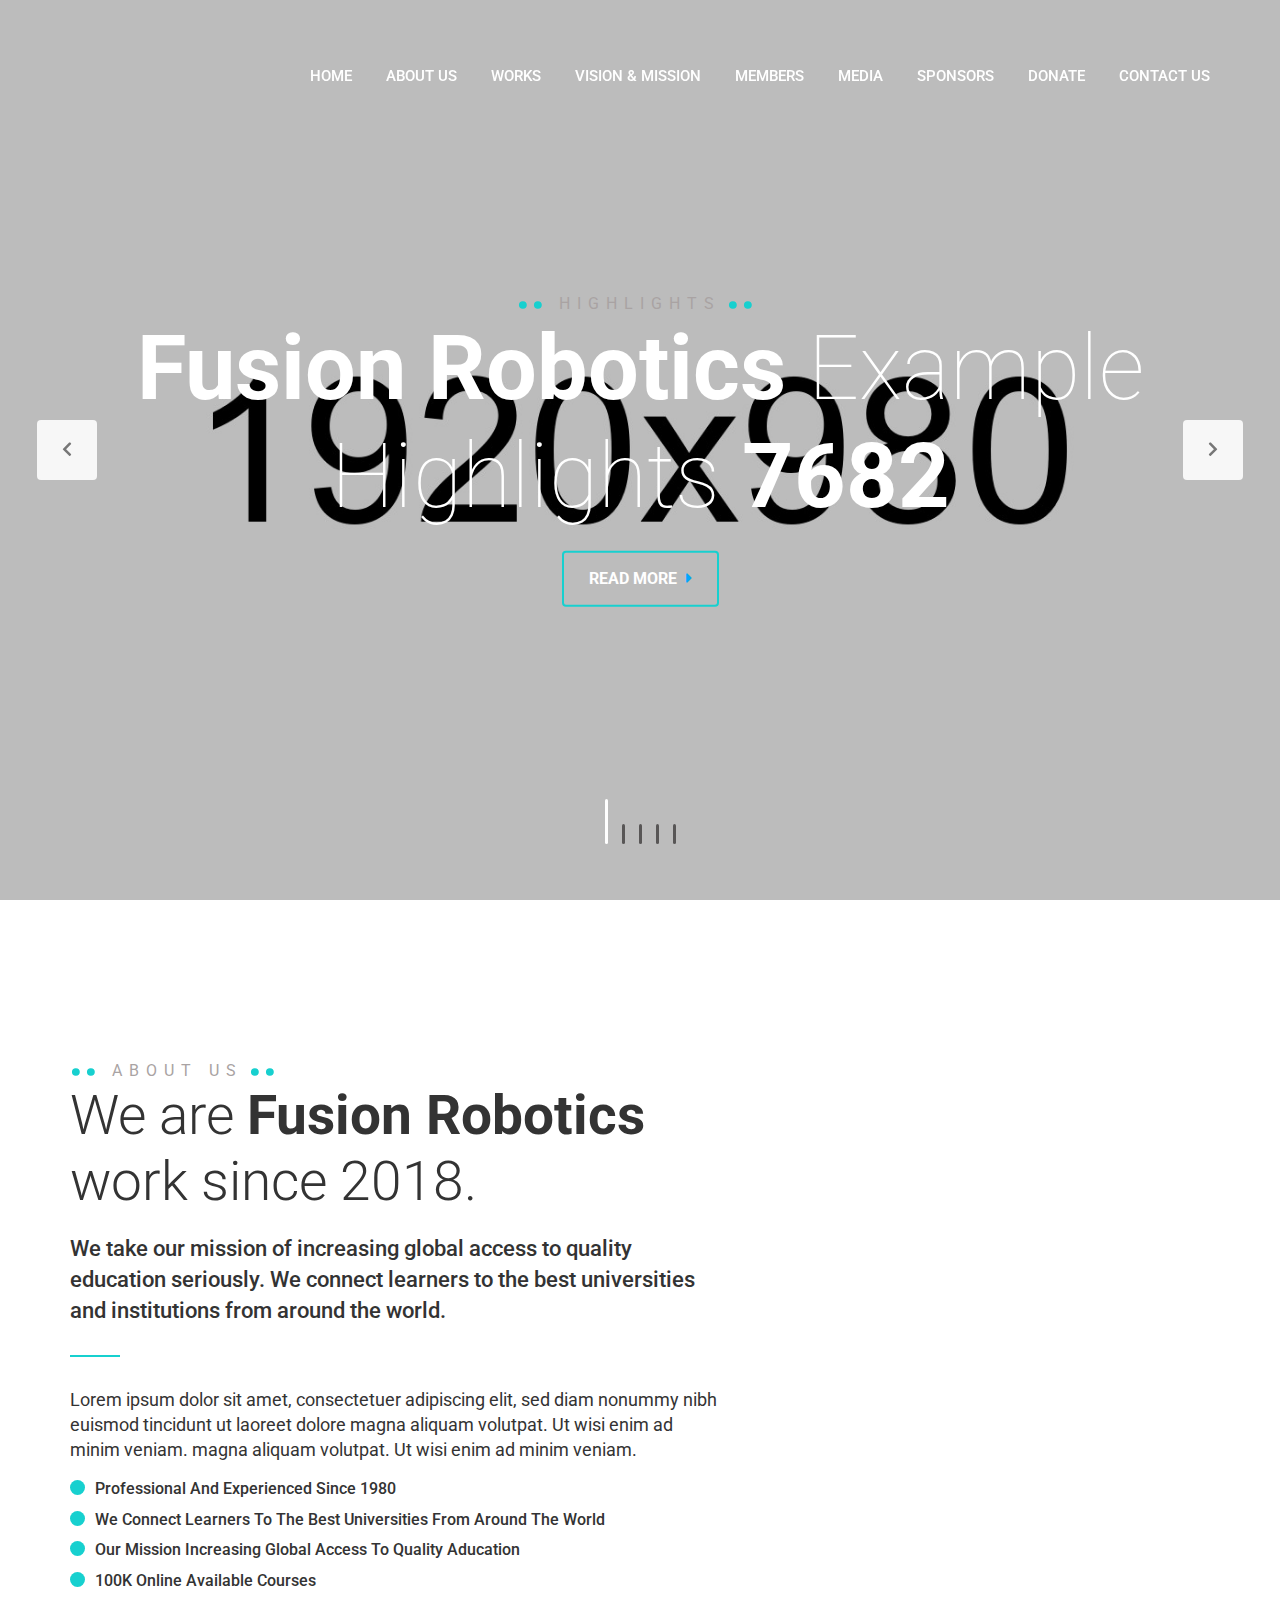
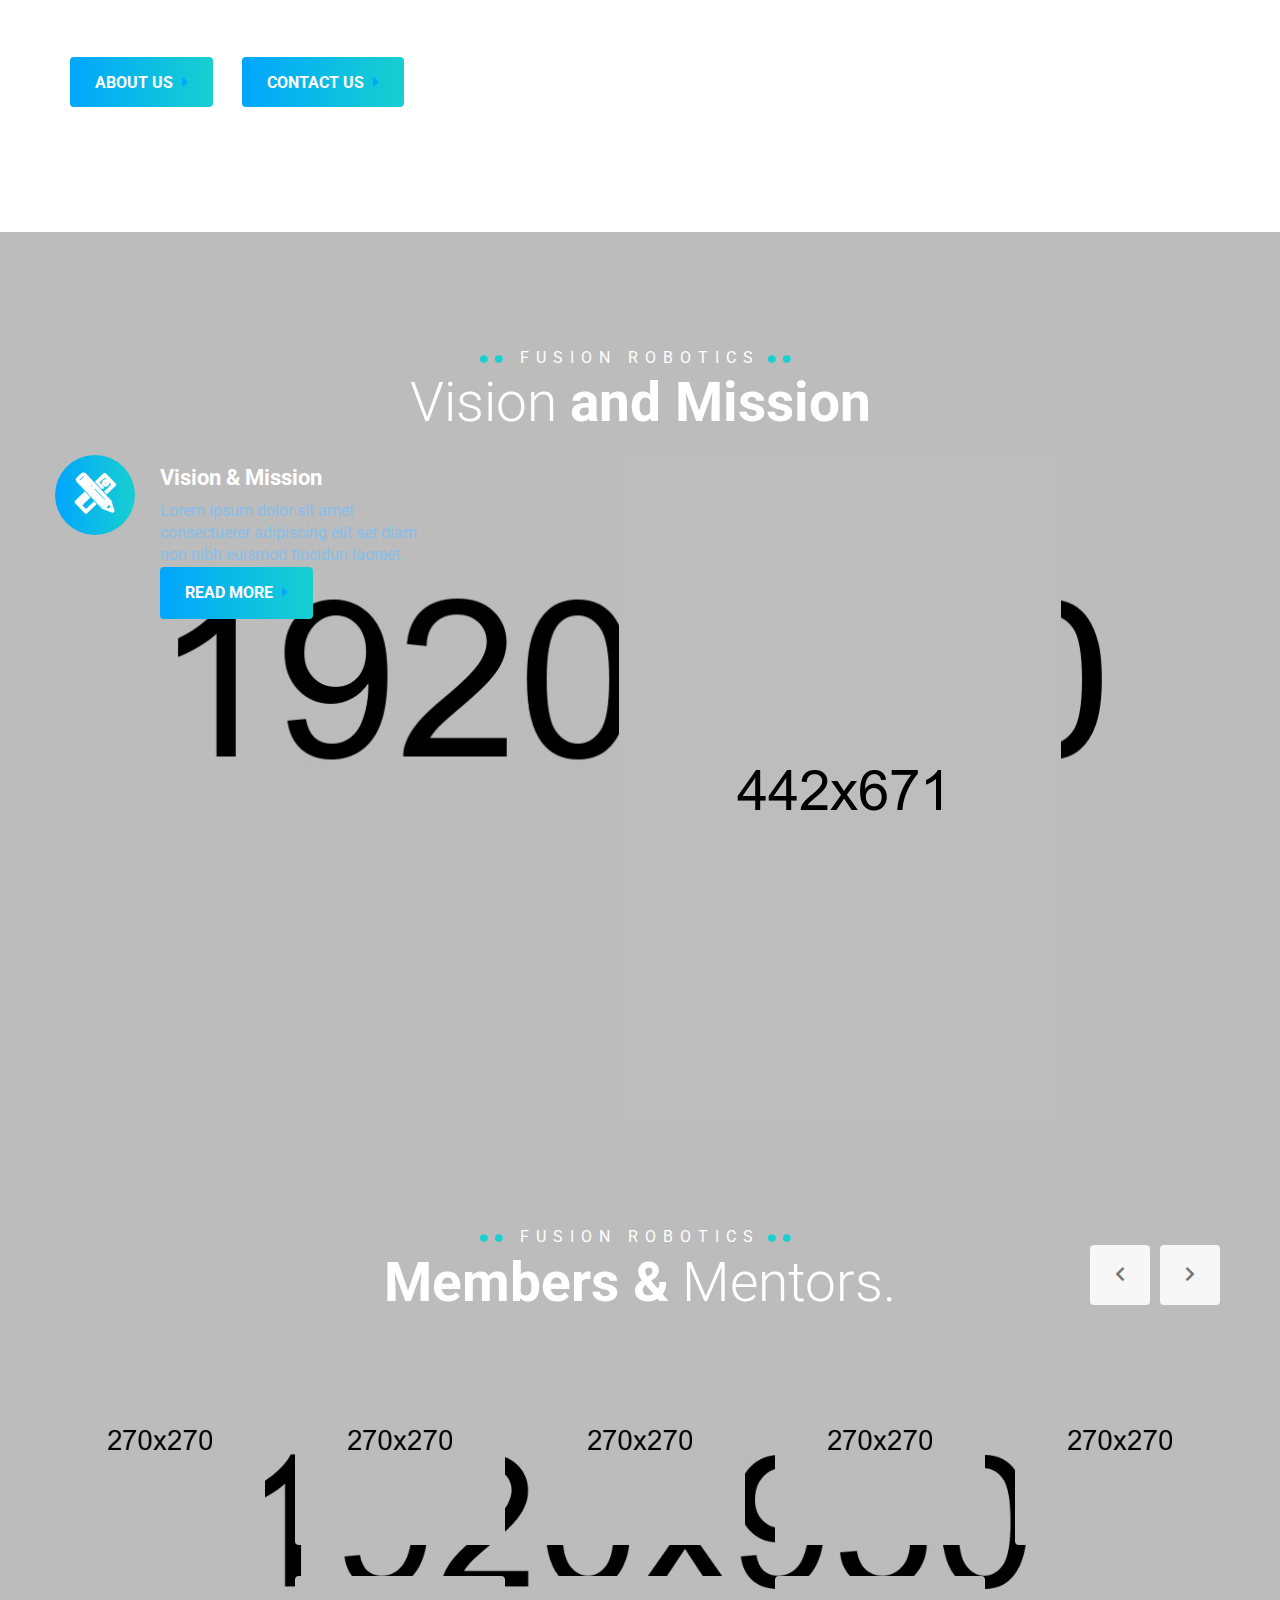
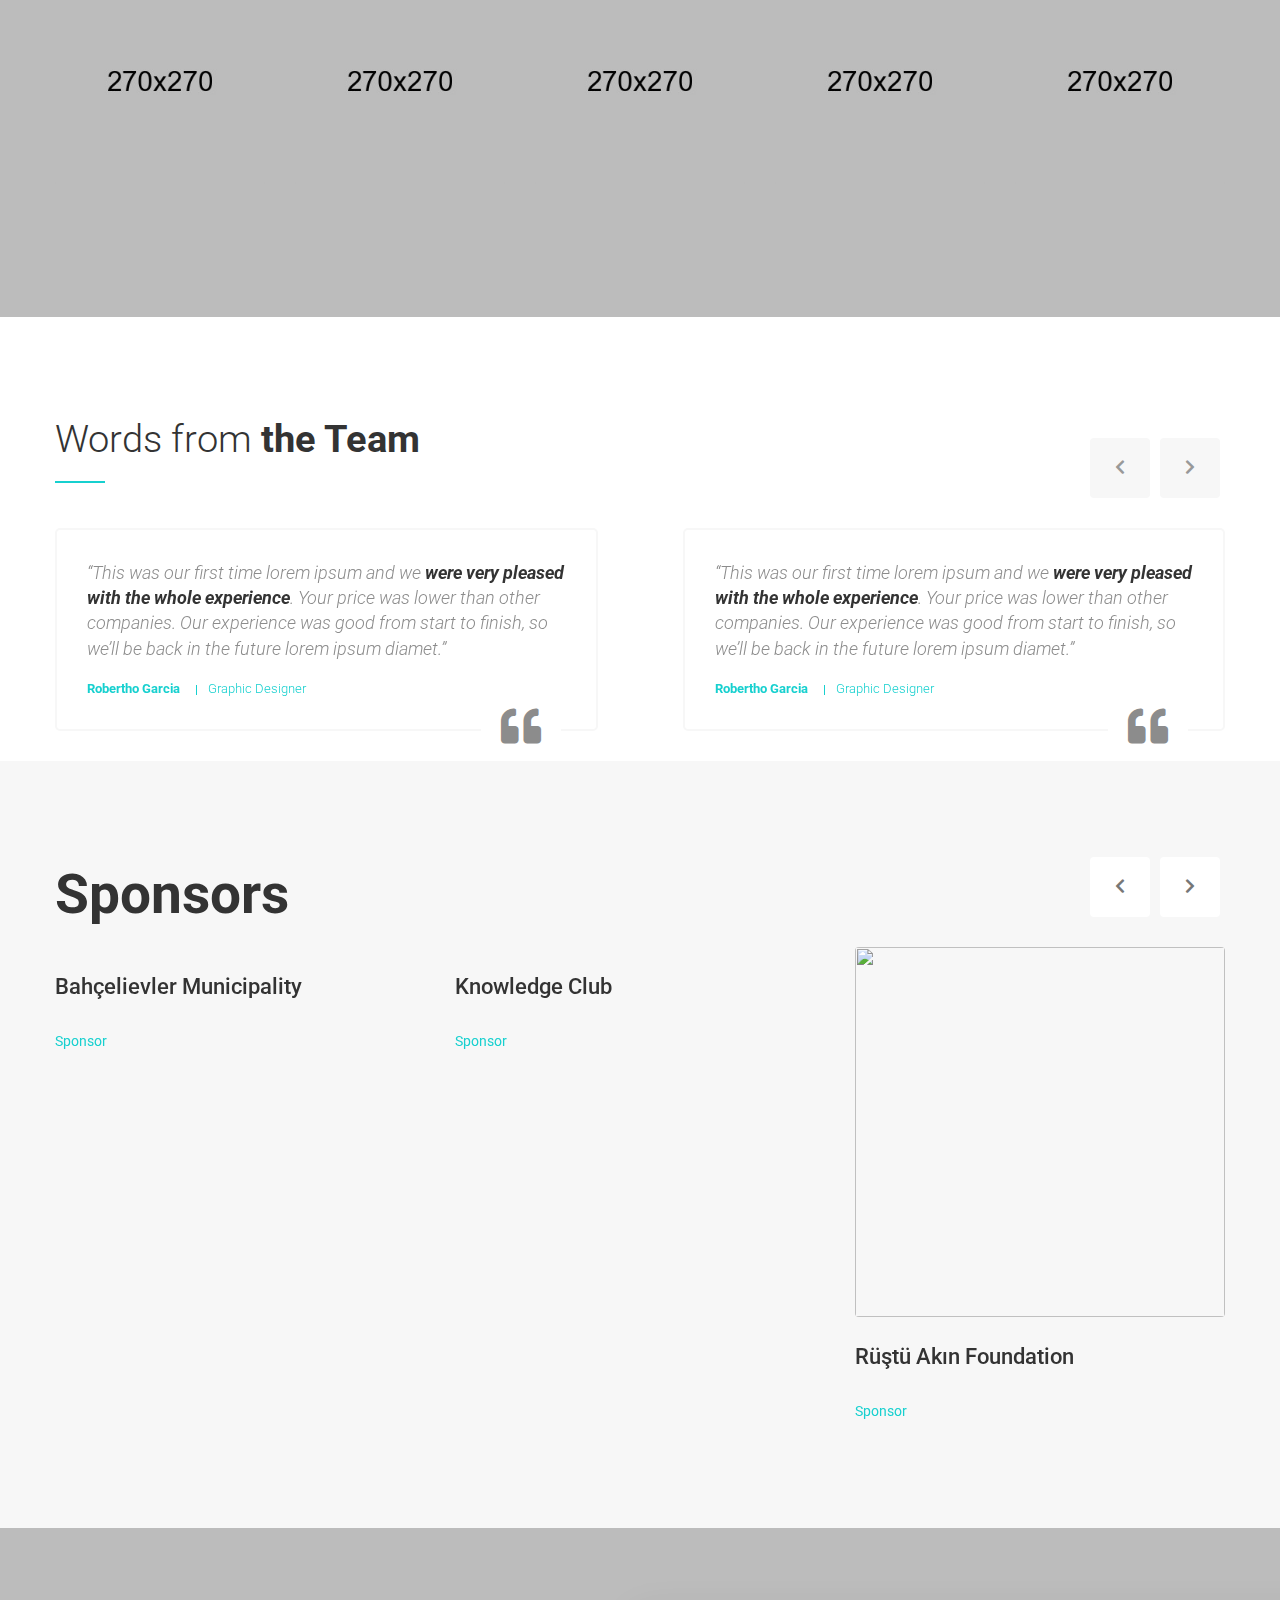
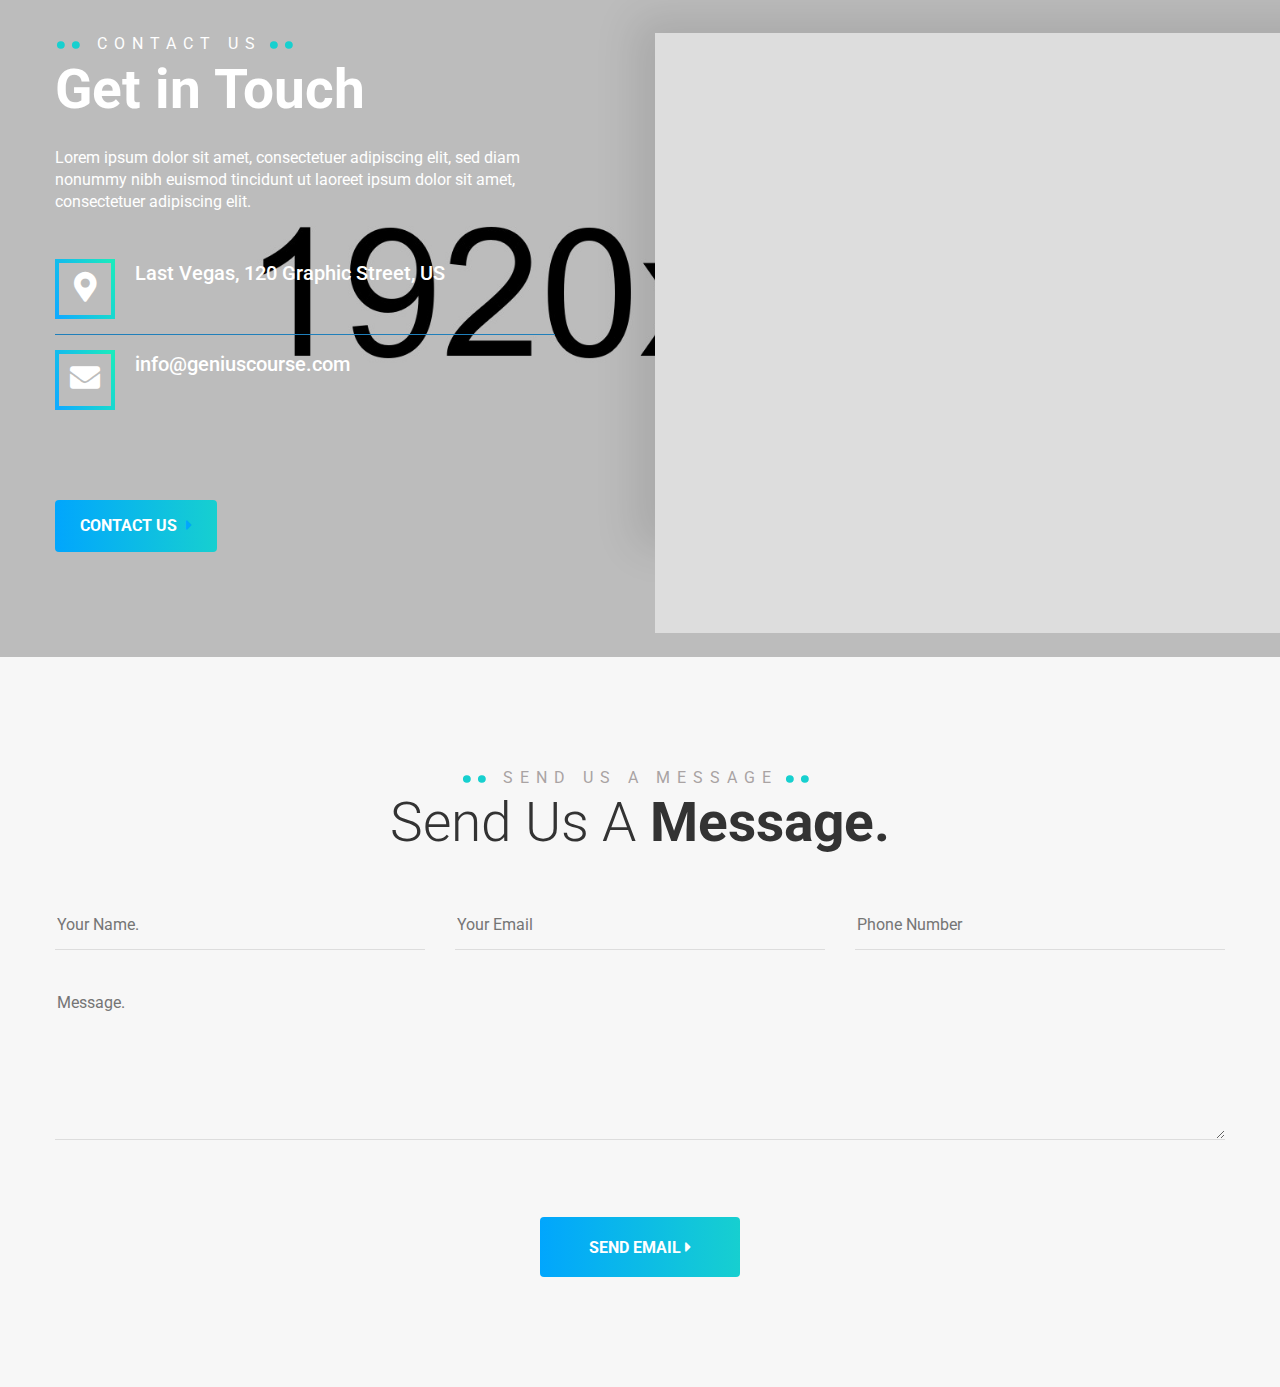
==== commit 41f14502: "Add files via upload" ====
--- a/index.html
+++ b/index.html
@@ -33,8 +33,8 @@
 				<div  class="main-menu">
 					<div class="container">
 						<div class="navbar-default">
-							<div class="navbar-header float-left">
-								Fusion Logo
+							<div class="navbar-header">
+							
 							</div><!-- /.navbar-header -->
 							<!-- Collect the nav links, forms, and other content for toggling -->
 							<nav class="navbar-menu float-right">
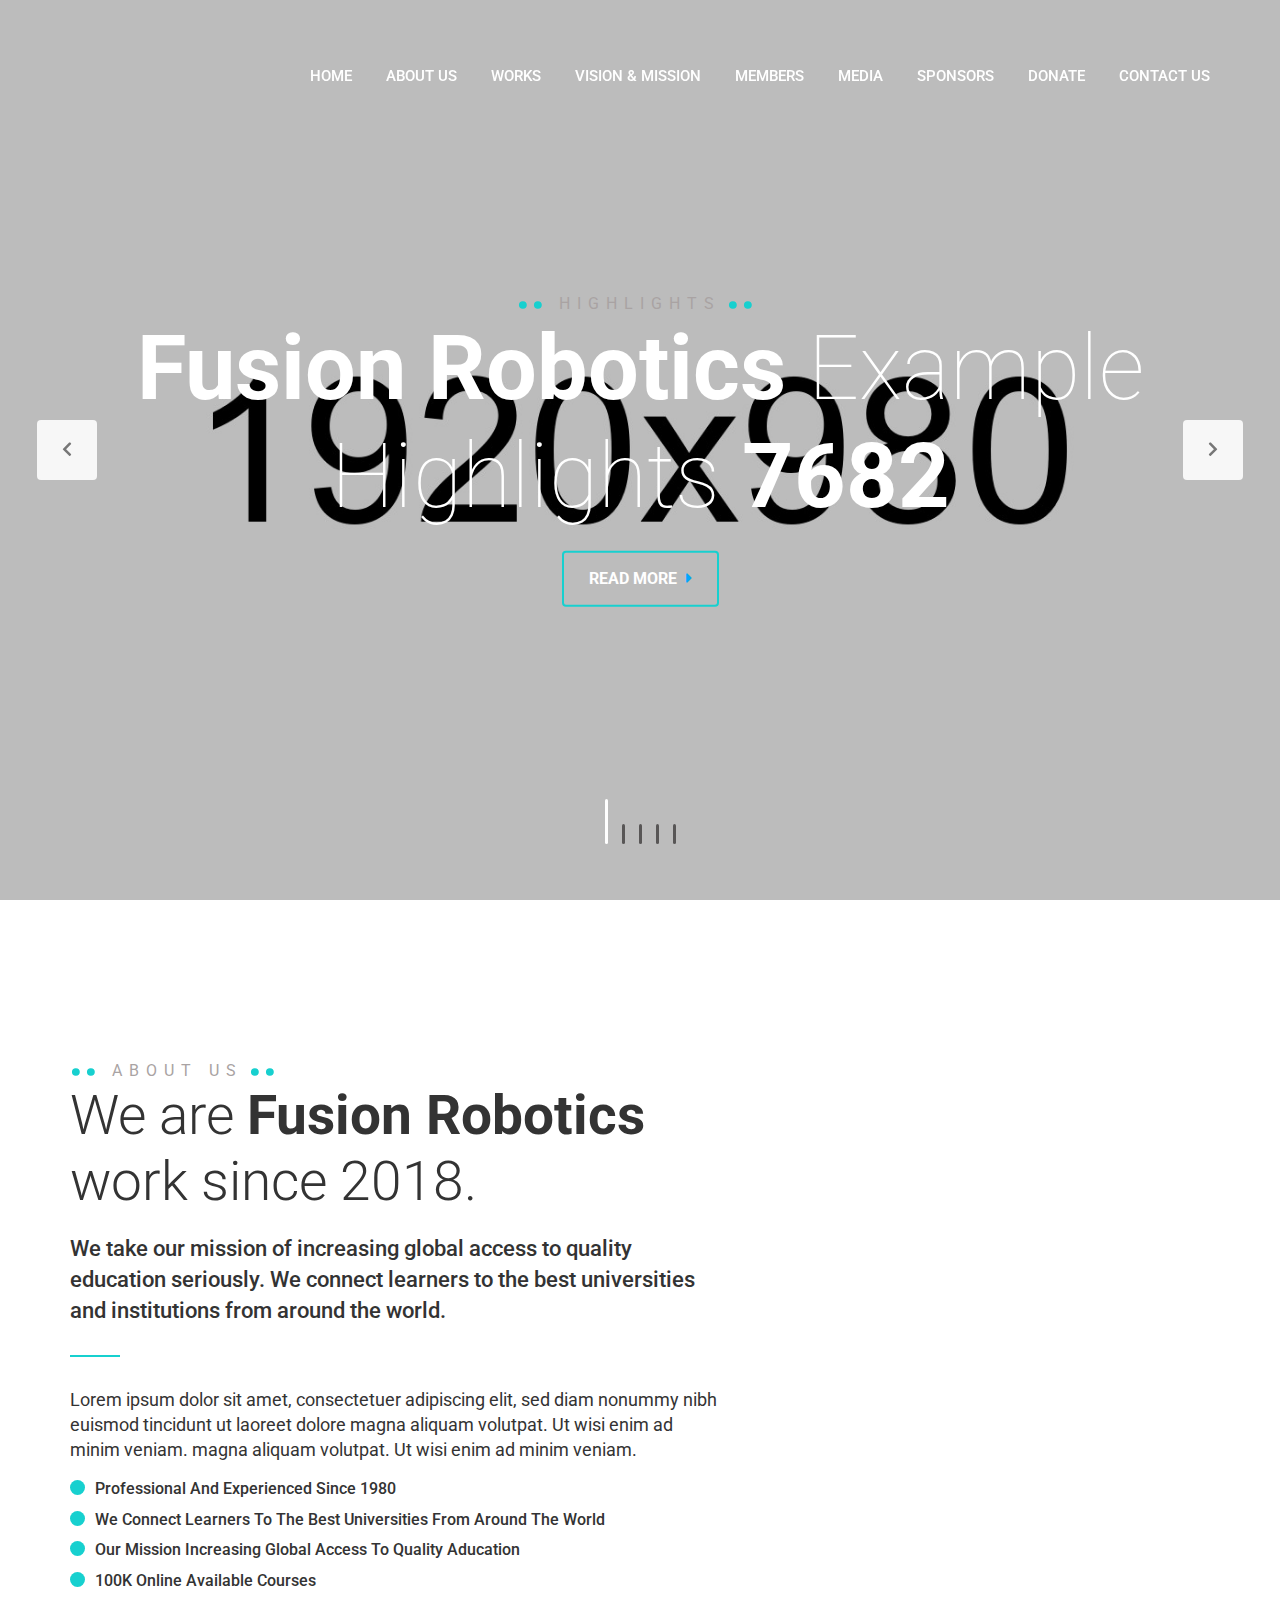
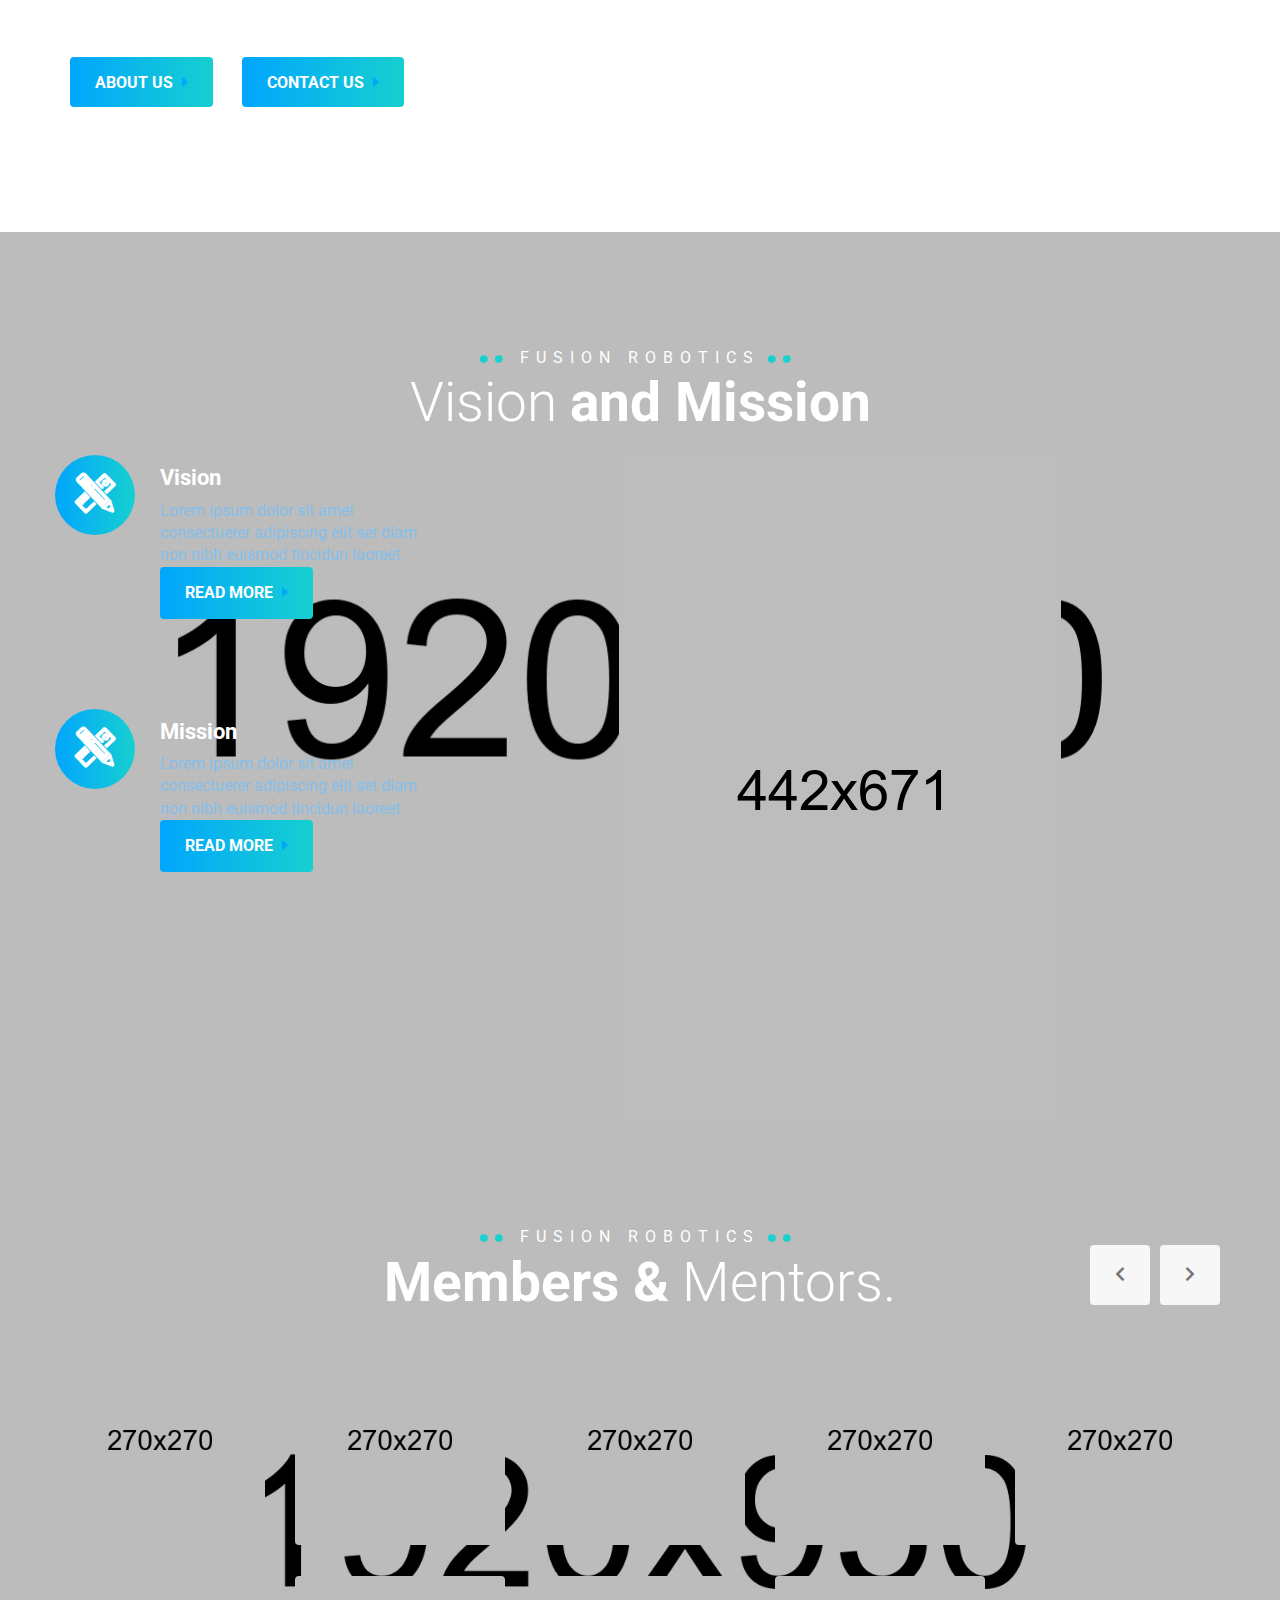
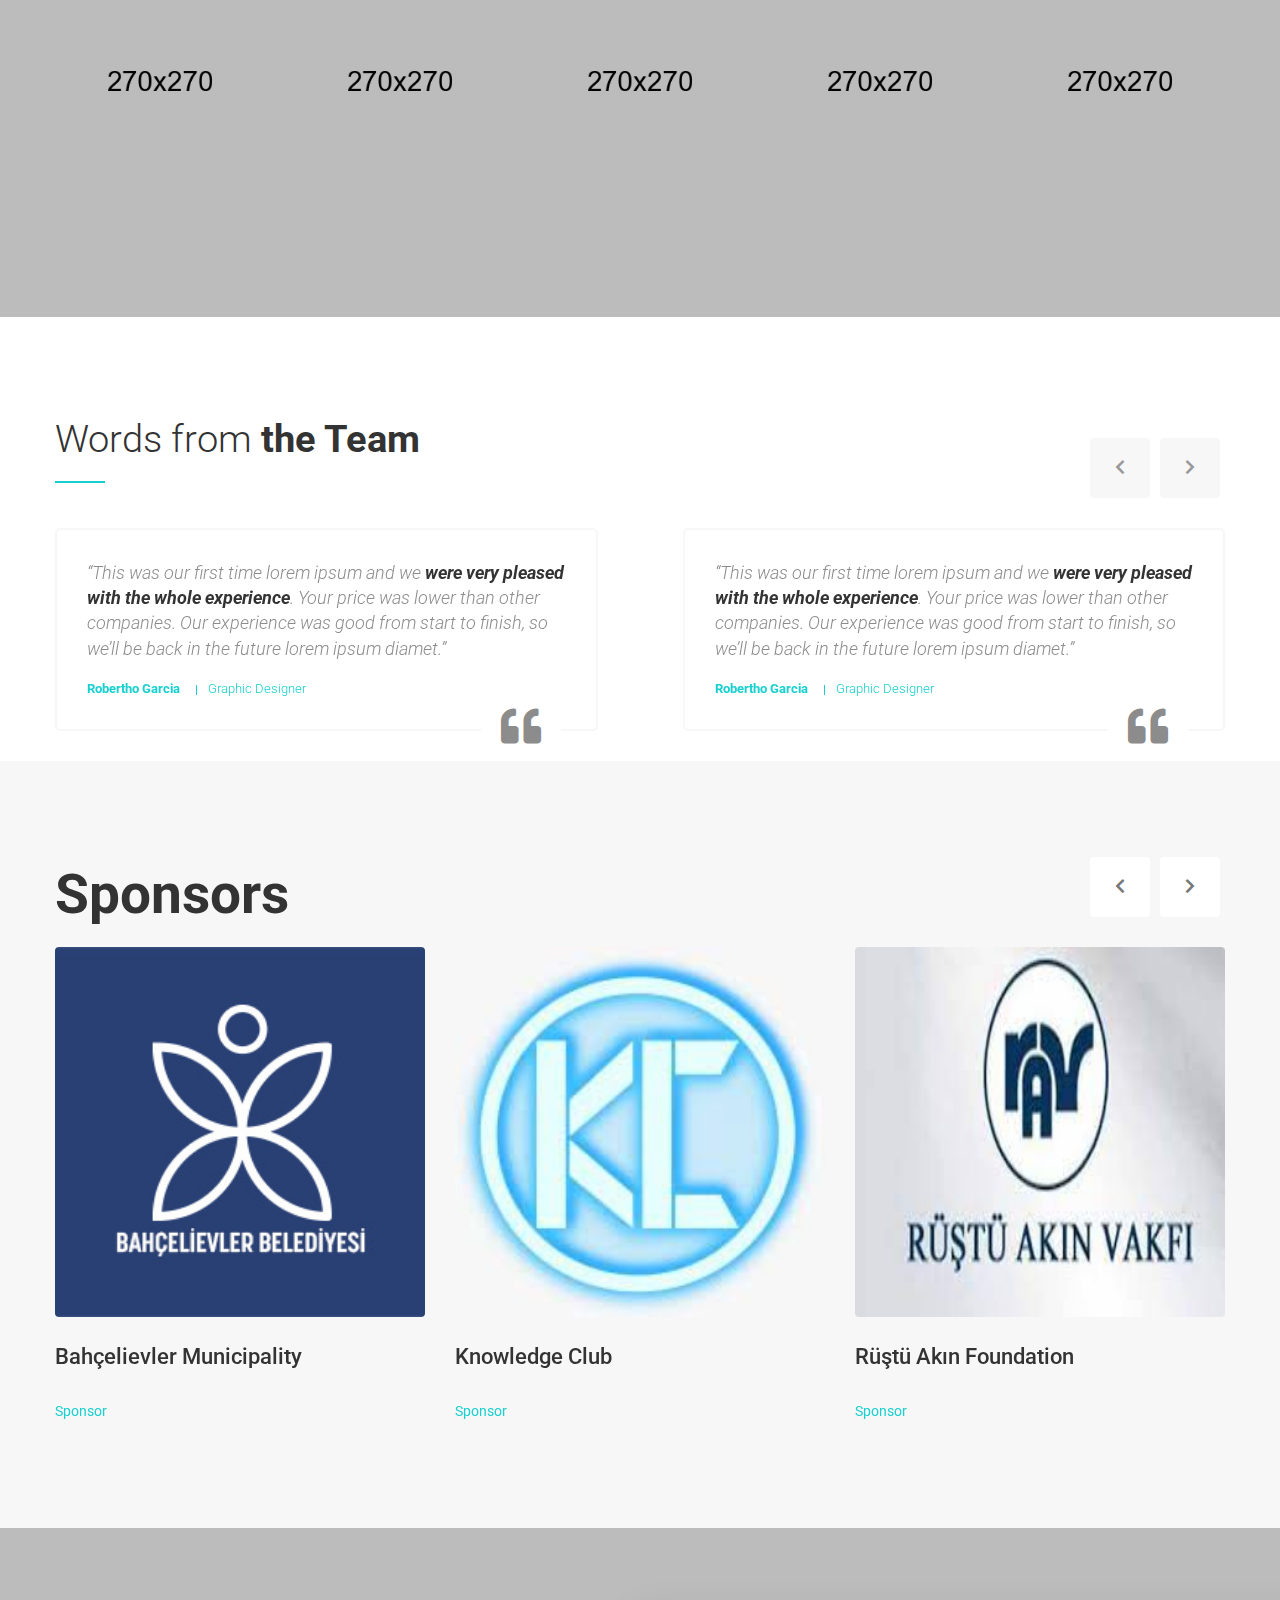
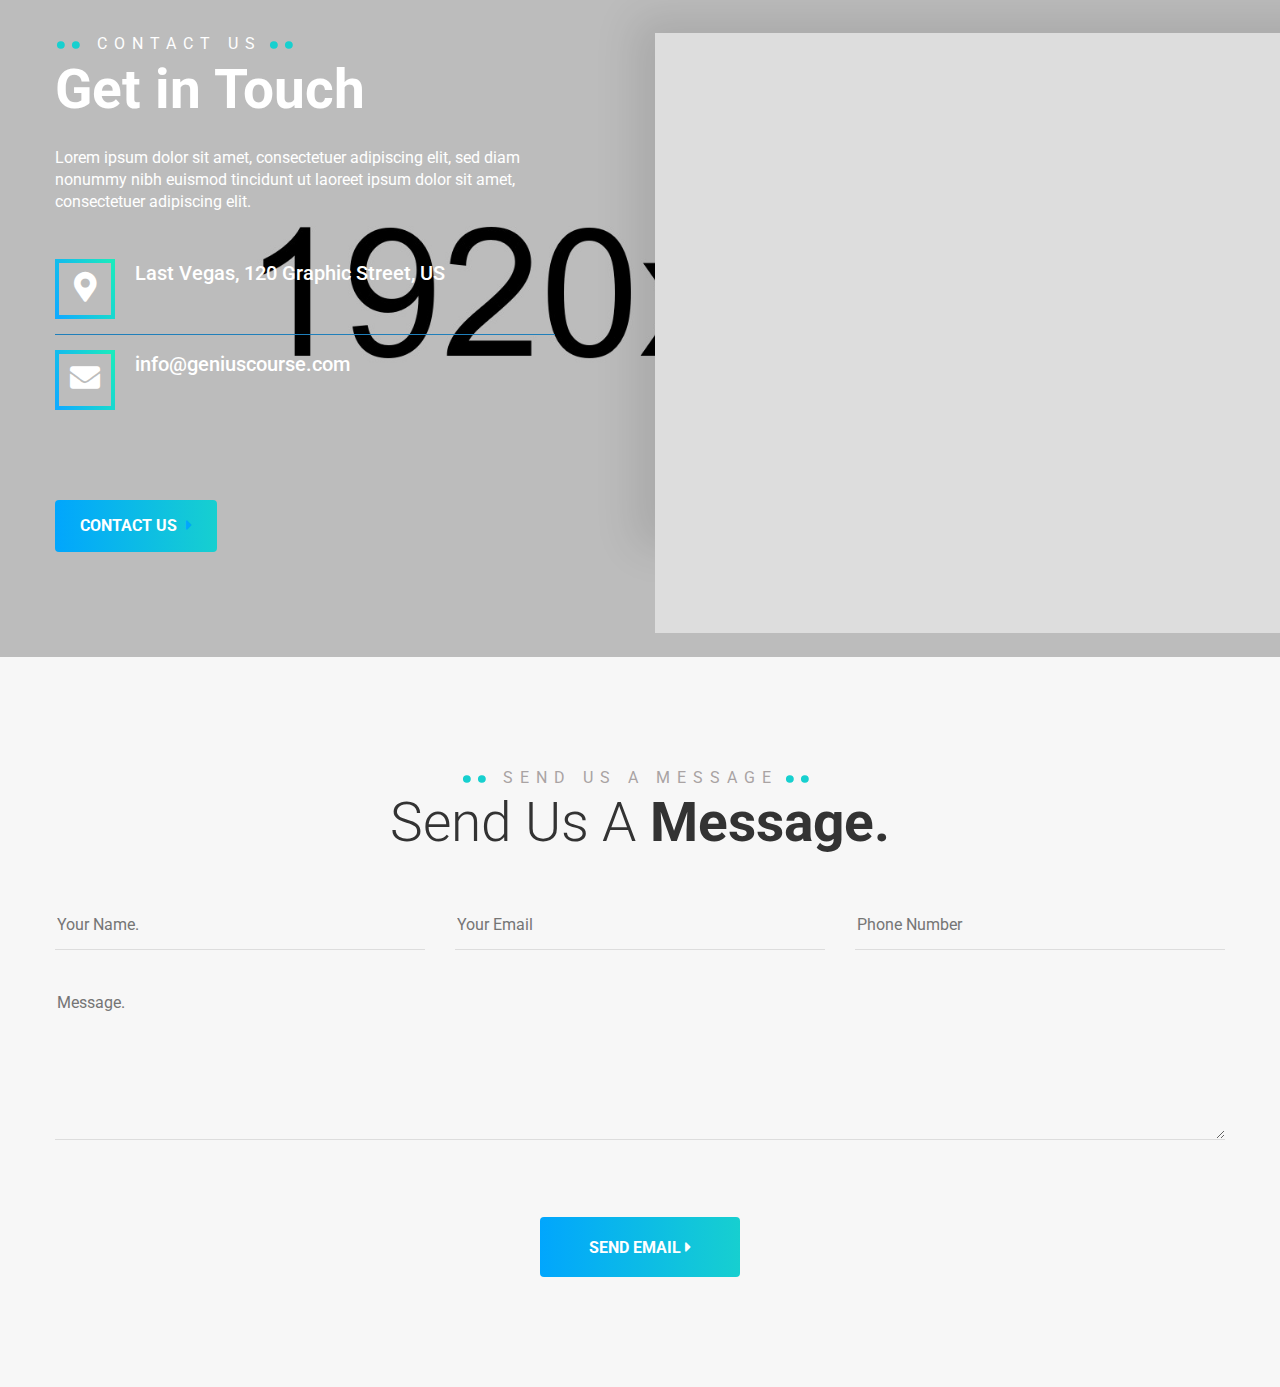
==== commit 1bbc54b9: "Add files via upload" ====
--- a/index.html
+++ b/index.html
@@ -250,7 +250,7 @@
 										</div>
 										<div class="features-text">
 											<div class="features-text-title">
-												<h3>Vision & Mission</h3>
+												<h3>Vision</h3>
 											</div>
 											<div class="features-text-dec">
 												<span>Lorem ipsum dolor sit amet consectuerer adipiscing elit set diam non nibh euismod tincidun laoreet.</span>
@@ -262,6 +262,27 @@
 									</div>
 								</div>
 							</div><!-- /extra-left -->
+							<br><br>
+							<div class="extra-left">
+								<div class="extra-left-content">
+									<div class="extra-icon-text text-left">
+										<div class="features-icon gradient-bg text-center">
+											<i class="flaticon-maths-class-materials-cross-of-a-pencil-and-a-ruler"></i>
+										</div>
+										<div class="features-text">
+											<div class="features-text-title">
+												<h3>Mission</h3>
+											</div>
+											<div class="features-text-dec">
+												<span>Lorem ipsum dolor sit amet consectuerer adipiscing elit set diam non nibh euismod tincidun laoreet.</span>
+											</div>
+											<div class="genius-btn gradient-bg text-center text-uppercase ul-li-block bold-font">
+												<a href="vision-mission.html">Read More <i class="fas fa-caret-right"></i></a>
+											</div>
+										</div>
+									</div>
+								</div>
+							</div><!-- /extra-left -->
 						</div>
 						<!-- /col-sm-3 -->
 
@@ -269,11 +290,8 @@
 							<div class="extra-pic text-center">
 								<img src="assets/img/banner/wc-2.png" alt="img">
 							</div>
-							</div>
 						</div>
 						<!-- /col-sm-6 -->
-
-						<!-- /col-sm-3 -->
 					</div><!-- /row -->
 				</div>
 			</div>
@@ -602,7 +620,7 @@
 
 					<div class="course-item-pic-text">
 						<div class="course-pic relative-position mb25">
-							<img style="width: 100% ;" src="images/bahcelievler-belediyesi-logo.jpg" alt="">
+							<img style="width: 100% ;" src="assets/img/sponsor/bahcelievler-belediyesi-logo.jpg" alt="">
 						</div>
 						<div class="course-item-text">
 							<div class="course-title mt10 headline pb45 relative-position">
@@ -617,7 +635,7 @@
 
 					<div class="course-item-pic-text">
 						<div class="course-pic relative-position mb25">
-							<img style="width: 100% ;" src="images/knowledge1.jpg" alt="">
+							<img style="width: 100% ;" src="assets/img/sponsor/knowledge1.jpg" alt="">
 						</div>
 						<div class="course-item-text">
 							<div class="course-title mt10 headline pb45 relative-position">
@@ -632,7 +650,7 @@
 
 					<div class="course-item-pic-text">
 						<div class="course-pic relative-position mb25">
-							<img style="width: 100% ; height: 370px;" src="images/rüstüakın.jpg" alt="">
+							<img style="width: 100% ; height: 370px;" src="assets/img/sponsor/rüstüakın.jpg" alt="">
 						</div>
 						<div class="course-item-text">
 							<div class="course-title mt10 headline pb45 relative-position">
@@ -646,7 +664,7 @@
 					<!-- /item -->
 					<div class="course-item-pic-text">
 						<div class="course-pic relative-position mb25">
-							<img style="width: 100% ; height: 370px;" src="images/burger2.png" alt="">
+							<img style="width: 100% ; height: 370px;" src="assets/img/sponsor/burger2.png" alt="">
 						</div>
 						<div class="course-item-text">
 							<div class="course-title mt10 headline pb45 relative-position">
@@ -661,7 +679,7 @@
 
 					<div class="course-item-pic-text">
 						<div class="course-pic relative-position mb25">
-							<img style="width: 100%; height: 370px;" src="images/eigmann.jpg" alt="">
+							<img style="width: 100%; height: 370px;" src="assets/img/sponsor/verolli1.png" alt="">
 						</div>
 						<div class="course-item-text">
 							<div class="course-title mt10 headline pb45 relative-position">
@@ -675,7 +693,7 @@
 
 					<div class="course-item-pic-text">
 						<div class="course-pic relative-position mb25">
-							<img style="width: 100%;" src="images/unity.jpg" alt="">
+							<img style="width: 100%;" src="assets/img/sponsor/unity.jpg" alt="">
 						</div>
 						<div class="course-item-text">
 							<div class="course-title mt10 headline pb45 relative-position">
@@ -689,7 +707,7 @@
 
 					<div class="course-item-pic-text">
 						<div class="course-pic relative-position mb25">
-							<img style="width: 100%;" src="images/cpa.jpg" alt="">
+							<img style="width: 100%;" src="assets/img/sponsor/cpa.jpg" alt="">
 						</div>
 						<div class="course-item-text">
 							<div class="course-title mt10 headline pb45 relative-position">
@@ -703,7 +721,7 @@
 
 					<div class="course-item-pic-text">
 						<div class="course-pic relative-position mb25">
-							<img style="width: 100%; height: 370px;" src="images/altay.png" alt="">
+							<img style="width: 100%; height: 370px;" src="assets/img/sponsor/altay.png" alt="">
 						</div>
 						<div class="course-item-text">
 							<div class="course-title mt10 headline pb45 relative-position">
@@ -717,7 +735,7 @@
 
 					<div class="course-item-pic-text">
 						<div class="course-pic relative-position mb25">
-							<img style="width: 100%;" src="images/asyaflag.jpg" alt="">
+							<img style="width: 100%;" src="assets/img/sponsor/asyaflag.jpg" alt="">
 						</div>
 						<div class="course-item-text">
 							<div class="course-title mt10 headline pb45 relative-position">
@@ -731,7 +749,7 @@
 
 					<div class="course-item-pic-text">
 						<div class="course-pic relative-position mb25">
-							<img style="width: 100%;" src="images/eskipolat.png" alt="">
+							<img style="width: 100%;" src="assets/img/sponsor/eskipolat.png" alt="">
 						</div>
 						<div class="course-item-text">
 							<div class="course-title mt10 headline pb45 relative-position">
@@ -745,7 +763,7 @@
 
 					<div class="course-item-pic-text">
 						<div class="course-pic relative-position mb25">
-							<img style="width: 100%;" src="images/demiriz.png" alt="">
+							<img style="width: 100%;" src="assets/img/sponsor/demiriz.png" alt="">
 						</div>
 						<div class="course-item-text">
 							<div class="course-title mt10 headline pb45 relative-position">
@@ -759,7 +777,7 @@
 
 					<div class="course-item-pic-text">
 						<div class="course-pic relative-position mb25">
-							<img style="width: 100%;" src="images/doguskalip.jpg" alt="">
+							<img style="width: 100%;" src="assets/img/sponsor/doguskalip.jpg" alt="">
 						</div>
 						<div class="course-item-text">
 							<div class="course-title mt10 headline pb45 relative-position">
@@ -773,7 +791,7 @@
 
 					<div class="course-item-pic-text">
 						<div class="course-pic relative-position mb25">
-							<img style="width: 100%; height: 370px;" src="images/gelisim.png" alt="">
+							<img style="width: 100%; height: 370px;" src="assets/img/sponsor/gelisim.png" alt="">
 						</div>
 						<div class="course-item-text">
 							<div class="course-title mt10 headline pb45 relative-position">
@@ -787,7 +805,7 @@
 
 					<div class="course-item-pic-text">
 						<div class="course-pic relative-position mb25">
-							<img style="width: 100%; height: 370px;" src="images/kozek1.png" alt="">
+							<img style="width: 100%; height: 370px;" src="assets/img/sponsor/kozek1.png" alt="">
 						</div>
 						<div class="course-item-text">
 							<div class="course-title mt10 headline pb45 relative-position">
@@ -801,7 +819,7 @@
 
 					<div class="course-item-pic-text">
 						<div class="course-pic relative-position mb25">
-							<img style="width: 100%;" src="images/microntekstil.png" alt="">
+							<img style="width: 100%;" src="assets/img/sponsor/microntekstil.png" alt="">
 						</div>
 						<div class="course-item-text">
 							<div class="course-title mt10 headline pb45 relative-position">
@@ -815,7 +833,7 @@
 
 					<div class="course-item-pic-text">
 						<div class="course-pic relative-position mb25">
-							<img style="width: 100%;" src="images/saykom.png" alt="">
+							<img style="width: 100%;" src="assets/img/sponsor/saykom.png" alt="">
 						</div>
 						<div class="course-item-text">
 							<div class="course-title mt10 headline pb45 relative-position">
@@ -829,7 +847,7 @@
 
 					<div class="course-item-pic-text">
 						<div class="course-pic relative-position mb25">
-							<img style="width: 100%;" src="images/star.png" alt="">
+							<img style="width: 100%;" src="assets/img/sponsor/star.png" alt="">
 						</div>
 						<div class="course-item-text">
 							<div class="course-title mt10 headline pb45 relative-position">
@@ -843,7 +861,7 @@
 
 					<div class="course-item-pic-text">
 						<div class="course-pic relative-position mb25">
-							<img style="width: 100%;" src="images/verarkargo.jpg" alt="">
+							<img style="width: 100%;" src="assets/img/sponsor/verarkargo.jpg" alt="">
 						</div>
 						<div class="course-item-text">
 							<div class="course-title mt10 headline pb45 relative-position">
